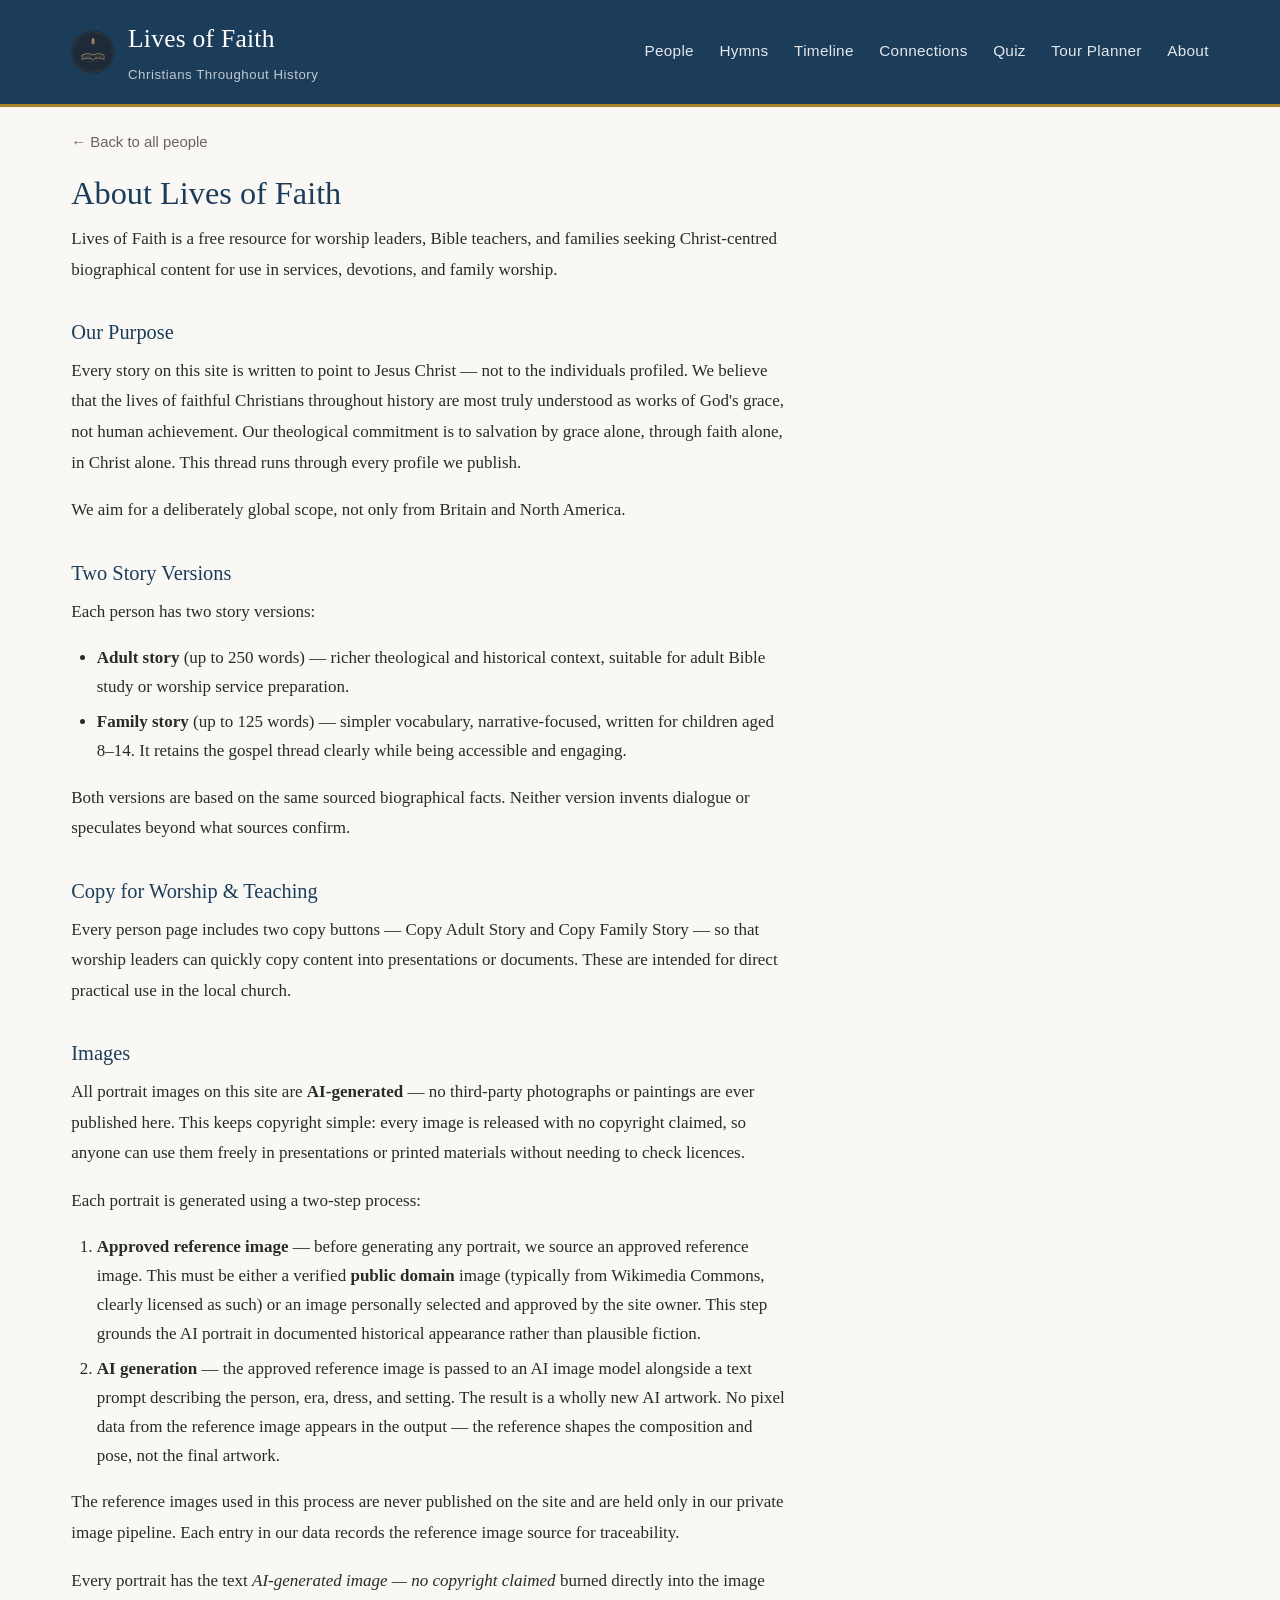
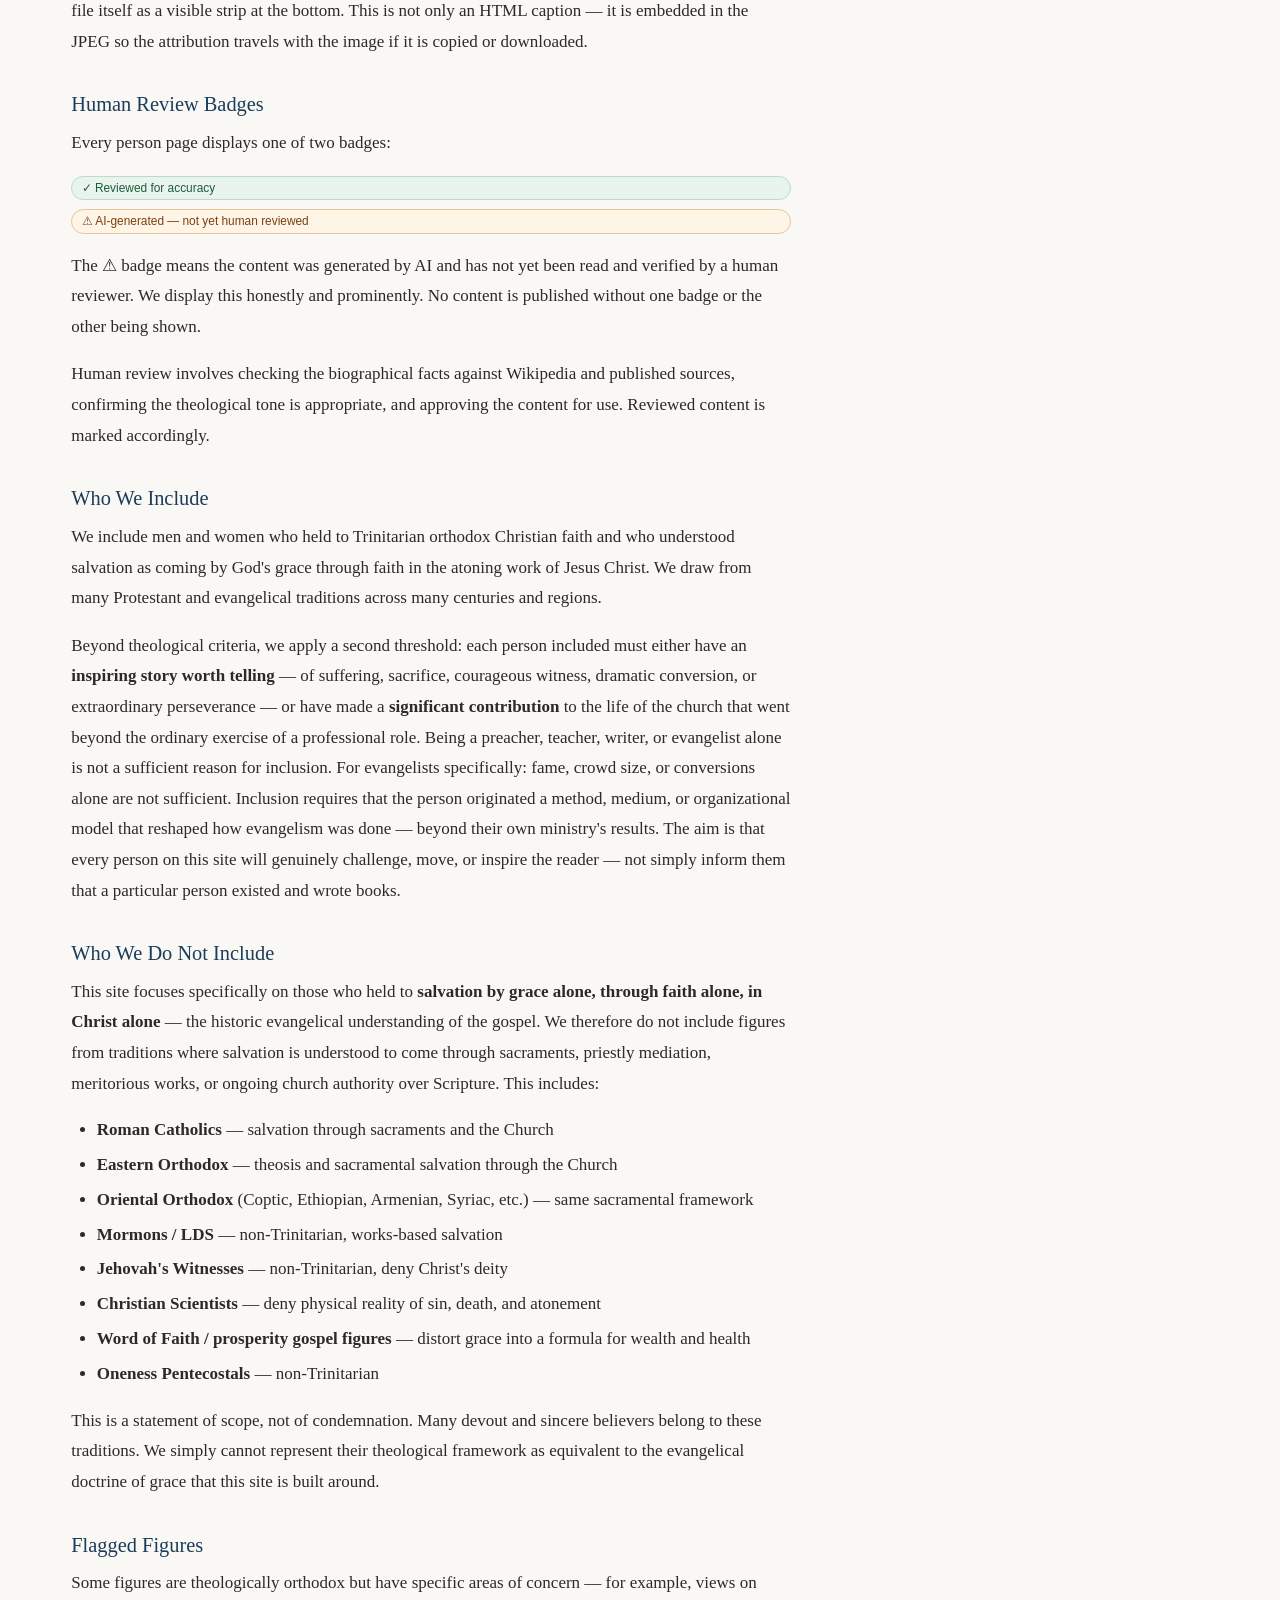
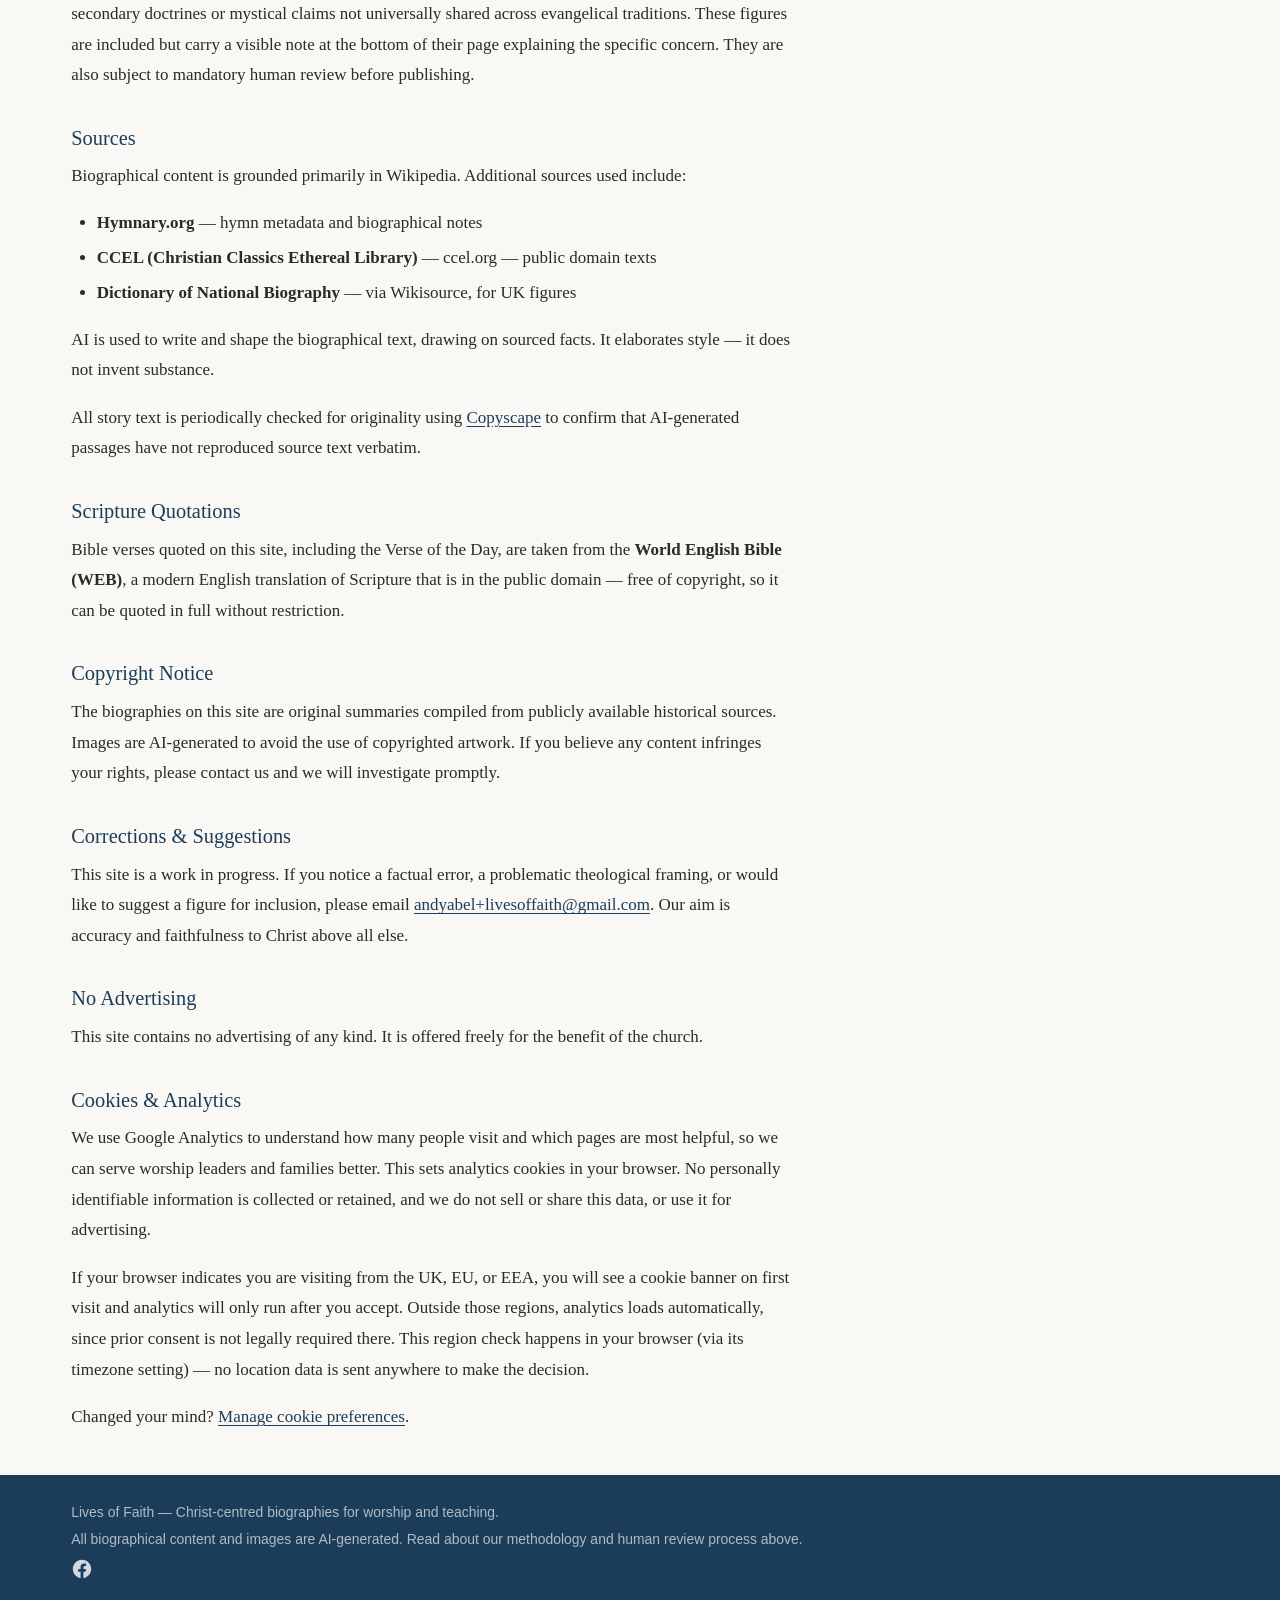
==== about.html @ 57df06f8 "Connections" ====
<!DOCTYPE html>
<html lang="en">
<head>
  <meta charset="UTF-8">
  <meta name="viewport" content="width=device-width, initial-scale=1.0">
  <meta name="description" content="About Lives of Faith — our purpose, methodology, image process, human review system, sources, and theological scope. A free resource for worship leaders, Bible teachers, and families.">
  <meta name="robots" content="index, follow">
  <meta name="author" content="Lives of Faith">
  <title>About — Lives of Faith</title>
  <link rel="canonical" href="https://livesoffaith.org/about.html">

  <!-- Open Graph -->
  <meta property="og:type" content="website">
  <meta property="og:url" content="https://livesoffaith.org/about.html">
  <meta property="og:title" content="About — Lives of Faith">
  <meta property="og:description" content="About Lives of Faith — our purpose, methodology, image process, human review system, sources, and theological scope.">
  <meta property="og:site_name" content="Lives of Faith">
  <meta property="og:image" content="https://livesoffaith.org/images/logos/livesoffaith_logo_1024.png">
  <meta property="og:image:width" content="1024">
  <meta property="og:image:height" content="1024">

  <!-- Twitter Card -->
  <meta name="twitter:card" content="summary_large_image">
  <meta name="twitter:title" content="About — Lives of Faith">
  <meta name="twitter:description" content="About Lives of Faith — methodology, sources, and theological scope. A free resource for worship leaders, Bible teachers, and families.">
  <meta name="twitter:image" content="https://livesoffaith.org/images/logos/livesoffaith_logo_1024.png">

  <link rel="icon" type="image/svg+xml" href="favicon.svg">
  <link rel="stylesheet" href="css/style.css">

  <script type="application/ld+json">
  {
    "@context": "https://schema.org",
    "@type": "AboutPage",
    "url": "https://livesoffaith.org/about.html",
    "name": "About Lives of Faith",
    "description": "Our purpose, methodology, image process, human review system, sources, and theological scope.",
    "isPartOf": {
      "@type": "WebSite",
      "name": "Lives of Faith",
      "url": "https://livesoffaith.org/"
    },
    "inLanguage": "en"
  }
  </script>

  <!-- Google Analytics — gated behind cookie consent, see js/consent.js -->
  <script src="js/consent.js"></script>
</head>
<body>

  <header class="site-header">
    <div class="container">
      <div class="site-header__inner">
        <a href="/" class="site-title" aria-label="Lives of Faith — Home">
          <img src="images/logos/livesoffaith_logo_128.png" alt="" class="site-logo" width="44" height="44">
          <span class="site-title__text">
            <span class="site-title__main">Lives of Faith</span>
            <span class="site-title__sub">Christians Throughout History</span>
          </span>
        </a>
        <nav class="site-nav" aria-label="Site navigation">
          <div class="site-nav-links">
            <a href="index.html">People</a>
            <a href="hymns.html">Hymns</a>
            <a href="timeline.html">Timeline</a>
            <a href="connections.html">Connections</a>
            <a href="quiz.html">Quiz</a>
            <a href="map.html" class="site-nav-cta">Tour Planner</a>
            <a href="about.html" aria-current="page">About</a>
          </div>
          <div class="site-nav-mobile">
            <a href="map.html" class="site-nav-cta">Tour Planner</a>
            <input type="checkbox" id="nav-menu-toggle" class="site-nav-toggle-input sr-only">
            <label for="nav-menu-toggle" class="site-nav-hamburger" aria-label="Open menu">
              <span></span><span></span><span></span>
            </label>
            <div class="site-nav-dropdown">
              <a href="index.html">People</a>
              <a href="hymns.html">Hymns</a>
              <a href="timeline.html">Timeline</a>
              <a href="connections.html">Connections</a>
              <a href="quiz.html">Quiz</a>
              <a href="map.html">Tour Planner</a>
              <a href="about.html" aria-current="page">About</a>
            </div>
          </div>
        </nav>
      </div>
    </div>
  </header>

  <main>
    <div class="container">
      <a href="index.html" class="back-link">&#8592; Back to all people</a>

      <article class="about-page">

        <h1>About Lives of Faith</h1>
        <p>Lives of Faith is a free resource for worship leaders, Bible teachers, and families seeking Christ-centred biographical content for use in services, devotions, and family worship.</p>

        <h2>Our Purpose</h2>
        <p>Every story on this site is written to point to Jesus Christ — not to the individuals profiled. We believe that the lives of faithful Christians throughout history are most truly understood as works of God's grace, not human achievement. Our theological commitment is to salvation by grace alone, through faith alone, in Christ alone. This thread runs through every profile we publish.</p>
        <p>We aim for a deliberately global scope, not only from Britain and North America.</p>

        <h2>Two Story Versions</h2>
        <p>Each person has two story versions:</p>
        <ul>
          <li><strong>Adult story</strong> (up to 250 words) — richer theological and historical context, suitable for adult Bible study or worship service preparation.</li>
          <li><strong>Family story</strong> (up to 125 words) — simpler vocabulary, narrative-focused, written for children aged 8–14. It retains the gospel thread clearly while being accessible and engaging.</li>
        </ul>
        <p>Both versions are based on the same sourced biographical facts. Neither version invents dialogue or speculates beyond what sources confirm.</p>

        <h2>Copy for Worship &amp; Teaching</h2>
        <p>Every person page includes two copy buttons — Copy Adult Story and Copy Family Story — so that worship leaders can quickly copy content into presentations or documents. These are intended for direct practical use in the local church.</p>

        <h2>Images</h2>
        <p>All portrait images on this site are <strong>AI-generated</strong> — no third-party photographs or paintings are ever published here. This keeps copyright simple: every image is released with no copyright claimed, so anyone can use them freely in presentations or printed materials without needing to check licences.</p>
        <p>Each portrait is generated using a two-step process:</p>
        <ol>
          <li><strong>Approved reference image</strong> — before generating any portrait, we source an approved reference image. This must be either a verified <strong>public domain</strong> image (typically from Wikimedia Commons, clearly licensed as such) or an image personally selected and approved by the site owner. This step grounds the AI portrait in documented historical appearance rather than plausible fiction.</li>
          <li><strong>AI generation</strong> — the approved reference image is passed to an AI image model alongside a text prompt describing the person, era, dress, and setting. The result is a wholly new AI artwork. No pixel data from the reference image appears in the output — the reference shapes the composition and pose, not the final artwork.</li>
        </ol>
        <p>The reference images used in this process are never published on the site and are held only in our private image pipeline. Each entry in our data records the reference image source for traceability.</p>
        <p>Every portrait has the text <em>AI-generated image — no copyright claimed</em> burned directly into the image file itself as a visible strip at the bottom. This is not only an HTML caption — it is embedded in the JPEG so the attribution travels with the image if it is copied or downloaded.</p>

        <h2>Human Review Badges</h2>
        <p>Every person page displays one of two badges:</p>
        <div class="badge-demo">
          <span class="badge badge-reviewed">&#10003; Reviewed for accuracy</span>
          <span class="badge badge-unreviewed">&#9888; AI-generated — not yet human reviewed</span>
        </div>
        <p>The &#9888; badge means the content was generated by AI and has not yet been read and verified by a human reviewer. We display this honestly and prominently. No content is published without one badge or the other being shown.</p>
        <p>Human review involves checking the biographical facts against Wikipedia and published sources, confirming the theological tone is appropriate, and approving the content for use. Reviewed content is marked accordingly.</p>

        <h2>Who We Include</h2>
        <p>We include men and women who held to Trinitarian orthodox Christian faith and who understood salvation as coming by God's grace through faith in the atoning work of Jesus Christ. We draw from many Protestant and evangelical traditions across many centuries and regions.</p>
        <p>Beyond theological criteria, we apply a second threshold: each person included must either have an <strong>inspiring story worth telling</strong> — of suffering, sacrifice, courageous witness, dramatic conversion, or extraordinary perseverance — or have made a <strong>significant contribution</strong> to the life of the church that went beyond the ordinary exercise of a professional role. Being a preacher, teacher, writer, or evangelist alone is not a sufficient reason for inclusion. For evangelists specifically: fame, crowd size, or conversions alone are not sufficient. Inclusion requires that the person originated a method, medium, or organizational model that reshaped how evangelism was done — beyond their own ministry's results. The aim is that every person on this site will genuinely challenge, move, or inspire the reader — not simply inform them that a particular person existed and wrote books.</p>

        <h2>Who We Do Not Include</h2>
        <p>This site focuses specifically on those who held to <strong>salvation by grace alone, through faith alone, in Christ alone</strong> — the historic evangelical understanding of the gospel. We therefore do not include figures from traditions where salvation is understood to come through sacraments, priestly mediation, meritorious works, or ongoing church authority over Scripture. This includes:</p>
        <ul>
          <li><strong>Roman Catholics</strong> — salvation through sacraments and the Church</li>
          <li><strong>Eastern Orthodox</strong> — theosis and sacramental salvation through the Church</li>
          <li><strong>Oriental Orthodox</strong> (Coptic, Ethiopian, Armenian, Syriac, etc.) — same sacramental framework</li>
          <li><strong>Mormons / LDS</strong> — non-Trinitarian, works-based salvation</li>
          <li><strong>Jehovah's Witnesses</strong> — non-Trinitarian, deny Christ's deity</li>
          <li><strong>Christian Scientists</strong> — deny physical reality of sin, death, and atonement</li>
          <li><strong>Word of Faith / prosperity gospel figures</strong> — distort grace into a formula for wealth and health</li>
          <li><strong>Oneness Pentecostals</strong> — non-Trinitarian</li>
        </ul>
        <p>This is a statement of scope, not of condemnation. Many devout and sincere believers belong to these traditions. We simply cannot represent their theological framework as equivalent to the evangelical doctrine of grace that this site is built around.</p>

        <h2>Flagged Figures</h2>
        <p>Some figures are theologically orthodox but have specific areas of concern — for example, views on secondary doctrines or mystical claims not universally shared across evangelical traditions. These figures are included but carry a visible note at the bottom of their page explaining the specific concern. They are also subject to mandatory human review before publishing.</p>

        <h2>Sources</h2>
        <p>Biographical content is grounded primarily in Wikipedia. Additional sources used include:</p>
        <ul>
          <li><strong>Hymnary.org</strong> — hymn metadata and biographical notes</li>
          <li><strong>CCEL (Christian Classics Ethereal Library)</strong> — ccel.org — public domain texts</li>
          <li><strong>Dictionary of National Biography</strong> — via Wikisource, for UK figures</li>
        </ul>
        <p>AI is used to write and shape the biographical text, drawing on sourced facts. It elaborates style — it does not invent substance.</p>
        <p>All story text is periodically checked for originality using <a href="https://www.copyscape.com" target="_blank" rel="noopener">Copyscape</a> to confirm that AI-generated passages have not reproduced source text verbatim.</p>

        <h2>Scripture Quotations</h2>
        <p>Bible verses quoted on this site, including the Verse of the Day, are taken from the <strong>World English Bible (WEB)</strong>, a modern English translation of Scripture that is in the public domain — free of copyright, so it can be quoted in full without restriction.</p>

        <h2>Copyright Notice</h2>
        <p>The biographies on this site are original summaries compiled from publicly available historical sources. Images are AI-generated to avoid the use of copyrighted artwork. If you believe any content infringes your rights, please contact us and we will investigate promptly.</p>

        <h2>Corrections &amp; Suggestions</h2>
        <p>This site is a work in progress. If you notice a factual error, a problematic theological framing, or would like to suggest a figure for inclusion, please email <a href="mailto:andyabel+livesoffaith@gmail.com">andyabel+livesoffaith@gmail.com</a>. Our aim is accuracy and faithfulness to Christ above all else.</p>

        <h2>No Advertising</h2>
        <p>This site contains no advertising of any kind. It is offered freely for the benefit of the church.</p>

        <h2 id="cookies">Cookies &amp; Analytics</h2>
        <p>We use Google Analytics to understand how many people visit and which pages are most helpful, so we can serve worship leaders and families better. This sets analytics cookies in your browser. No personally identifiable information is collected or retained, and we do not sell or share this data, or use it for advertising.</p>
        <p>If your browser indicates you are visiting from the UK, EU, or EEA, you will see a cookie banner on first visit and analytics will only run after you accept. Outside those regions, analytics loads automatically, since prior consent is not legally required there. This region check happens in your browser (via its timezone setting) — no location data is sent anywhere to make the decision.</p>
        <p>Changed your mind? <button type="button" id="cookie-preferences-link" class="link-button">Manage cookie preferences</button>.</p>

      </article>
    </div>
  </main>

  <footer class="site-footer">
    <div class="container">
      <p>Lives of Faith — Christ-centred biographies for worship and teaching.</p>
      <p>All biographical content and images are AI-generated. Read about our methodology and human review process above.</p>
      <p class="footer-social"><a href="https://www.facebook.com/profile.php?id=61591251525310" aria-label="Follow us on Facebook"><svg viewBox="0 0 24 24" xmlns="http://www.w3.org/2000/svg"><path d="M22 12.06C22 6.51 17.52 2 12 2S2 6.51 2 12.06c0 5 3.66 9.15 8.44 9.94v-7.03H7.9v-2.91h2.54V9.85c0-2.5 1.49-3.89 3.77-3.89 1.09 0 2.24.2 2.24.2v2.46h-1.26c-1.24 0-1.63.77-1.63 1.56v1.88h2.78l-.44 2.91h-2.34V22c4.78-.79 8.44-4.94 8.44-9.94z"/></svg></a></p>
    </div>
  </footer>

  <script>
    var cookiePrefsLink = document.getElementById('cookie-preferences-link');
    if (cookiePrefsLink) {
      cookiePrefsLink.addEventListener('click', function () {
        if (window.__lafOpenConsentPreferences) window.__lafOpenConsentPreferences();
      });
    }
  </script>
</body>
</html>
---- css/style.css ----
/* ============================================================
   Lives of Faith — Site Stylesheet
   Design: warm, dignified, readable. Worship-appropriate.
   ============================================================ */

/* --- Reset & Custom Properties ----------------------------- */
*, *::before, *::after {
  box-sizing: border-box;
  margin: 0;
  padding: 0;
}

:root {
  --bg:           #f9f8f5;
  --surface:      #ffffff;
  --border:       #e3ddd6;
  --border-light: #ede9e3;
  --text:         #2c2a27;
  --text-muted:   #6b6360;
  --accent:       #1c3d5a;
  --accent-hover: #25527a;
  --gold:         #a8832a;
  --gold-light:   #f5ecd2;
  --success:      #1f5c3a;
  --success-bg:   #e8f4ed;
  --warning:      #7c4012;
  --warning-bg:   #fef5e7;
  --tag-bg:       #edf2f8;
  --tag-text:     #1c3d5a;
  --shadow:       0 1px 4px rgba(0,0,0,0.08);
  --shadow-md:    0 3px 12px rgba(0,0,0,0.10);
  --radius:       6px;
  --radius-lg:    10px;
}

/* --- Base Typography --------------------------------------- */
html {
  font-size: 17px;
  scroll-behavior: smooth;
}

body {
  font-family: Georgia, 'Times New Roman', serif;
  background: var(--bg);
  color: var(--text);
  line-height: 1.75;
  min-height: 100vh;
  display: flex;
  flex-direction: column;
}

h1, h2, h3, h4 {
  font-family: Georgia, serif;
  font-weight: normal;
  line-height: 1.3;
  color: var(--accent);
}

a {
  color: var(--accent);
  text-decoration: underline;
  text-underline-offset: 3px;
}

a:hover {
  color: var(--accent-hover);
}

p {
  margin-bottom: 1em;
}

p:last-child {
  margin-bottom: 0;
}

/* --- Layout ------------------------------------------------ */
.container {
  max-width: 1180px;
  margin: 0 auto;
  padding: 0 1.25rem;
}

main {
  flex: 1;
  padding: 1rem 0 2.5rem;
}

/* --- Site Header ------------------------------------------- */
.site-header {
  background: var(--accent);
  border-bottom: 3px solid var(--gold);
  padding: 1rem 0;
}

.site-header__inner {
  display: flex;
  align-items: center;
  justify-content: space-between;
  gap: 1rem;
}

.site-title {
  text-decoration: none;
  display: flex;
  align-items: center;
  gap: 0.75rem;
  flex-shrink: 0;
}

.site-logo {
  display: block;
  width: 44px;
  height: 44px;
  flex-shrink: 0;
}

.site-title__text {
  display: flex;
  flex-direction: column;
  gap: 0.1rem;
}

.site-title__main {
  font-family: Georgia, serif;
  font-size: 1.5rem;
  color: #ffffff;
  letter-spacing: 0.01em;
}

.site-title__sub {
  font-size: 0.78rem;
  color: rgba(255,255,255,0.72);
  letter-spacing: 0.04em;
  font-family: -apple-system, BlinkMacSystemFont, 'Segoe UI', Roboto, sans-serif;
}

.site-nav {
  display: flex;
  align-items: center;
}

.site-nav a {
  color: rgba(255,255,255,0.88);
  text-decoration: none;
  font-family: -apple-system, BlinkMacSystemFont, 'Segoe UI', Roboto, sans-serif;
  font-size: 0.9rem;
  letter-spacing: 0.02em;
  padding: 0.25rem 0;
  border-bottom: 1px solid transparent;
  transition: border-color 0.15s;
}

.site-nav a:hover {
  color: #ffffff;
  border-bottom-color: rgba(255,255,255,0.5);
}

/* Desktop: full inline link row (includes the Tour Planner CTA pill
   in place). Hidden on narrow screens in favour of .site-nav-mobile. */
.site-nav-links {
  display: flex;
  align-items: center;
  gap: 1.5rem;
}

/* Mobile: pinned Tour Planner CTA + hamburger revealing every link
   (People / Hymns / Timeline / Tour Planner / About). Hidden on
   desktop — see .site-nav-links above. */
.site-nav-mobile {
  display: none;
  align-items: flex-start;
  position: relative;
}

.site-nav-hamburger {
  display: none;
  flex-direction: column;
  justify-content: center;
  gap: 5px;
  width: 32px;
  height: 32px;
  padding: 6px;
  cursor: pointer;
}

.site-nav-hamburger span {
  display: block;
  width: 100%;
  height: 2px;
  background: #ffffff;
  border-radius: 1px;
}

.site-nav-dropdown {
  display: none;
  flex-direction: column;
  position: absolute;
  top: 100%;
  right: 0;
  margin-top: 0.6rem;
  background: var(--accent-hover);
  border: 1px solid rgba(255,255,255,0.2);
  border-radius: var(--radius);
  padding: 0.75rem 1.1rem;
  gap: 0.65rem;
  box-shadow: var(--shadow-md);
  z-index: 30;
  min-width: 150px;
}

.site-nav-toggle-input:checked ~ .site-nav-dropdown {
  display: flex;
}

.site-nav-toggle-input:focus-visible ~ .site-nav-hamburger {
  outline: 2px solid #ffffff;
  outline-offset: 2px;
}

/* --- Today Panel (verse / on-this-day / quiz) --------------- */
/* A single bordered card holding all three "today" boxes as
   divided rows, so they read as one compact unit instead of
   three separately-margined cards stacking up the page. */
.today-panel {
  margin: 0.75rem 0;
  border: 1px solid var(--border);
  border-radius: var(--radius-lg);
  background: var(--surface);
  box-shadow: var(--shadow);
  overflow: hidden;
}

.today-panel > div:empty {
  display: none;
}

.today-panel > * + * {
  border-top: 1px solid var(--border);
}

/* --- Intro Section ----------------------------------------- */
.intro {
  margin: 0;
  padding: 0.45rem 0.9rem;
  color: var(--text-muted);
  font-size: 0.9rem;
  font-style: italic;
}

.intro p {
  margin: 0;
}

.verse-of-day {
  display: flex;
  align-items: baseline;
  gap: 0.5rem;
  padding: 0.45rem 0.9rem;
  cursor: pointer;
}

.verse-of-day--expanded {
  align-items: flex-start;
  flex-wrap: wrap;
}

.verse-of-day--expanded .verse-of-day__quote {
  white-space: normal;
  overflow: visible;
  text-overflow: unset;
  flex-basis: 100%;
  order: 3;
}

.verse-of-day__label {
  flex-shrink: 0;
  font-size: 0.7rem;
  text-transform: uppercase;
  letter-spacing: 0.04em;
  color: var(--gold);
  font-weight: bold;
}

.verse-of-day__quote {
  flex: 1 1 auto;
  min-width: 0;
  overflow: hidden;
  text-overflow: ellipsis;
  white-space: nowrap;
  font-size: 0.85rem;
  font-style: italic;
  color: var(--text);
}

.verse-of-day__ref {
  flex-shrink: 0;
  font-size: 0.8rem;
  font-weight: bold;
  color: var(--accent);
}

.on-this-day {
  display: flex;
  align-items: center;
  gap: 0.65rem;
  margin: -0.45rem -0.9rem;
  padding: 0.4rem 0.9rem;
  text-decoration: none;
  color: var(--text);
  font-style: normal;
  transition: background 0.15s;
}

.on-this-day:hover {
  background: var(--bg);
}

.on-this-day__portrait,
.on-this-day__portrait--placeholder {
  width: 34px;
  height: 34px;
  border-radius: 50%;
  object-fit: cover;
  flex-shrink: 0;
}

.on-this-day__portrait--placeholder {
  display: flex;
  align-items: center;
  justify-content: center;
  background: var(--gold-light);
  color: var(--accent);
  border: 1px solid var(--gold);
  font-family: Georgia, serif;
  font-size: 0.65rem;
  font-weight: bold;
}

.on-this-day__text {
  font-size: 0.85rem;
  line-height: 1.3;
}

.on-this-day__label {
  display: block;
  font-size: 0.7rem;
  text-transform: uppercase;
  letter-spacing: 0.04em;
  color: var(--gold);
  font-weight: bold;
}

.on-this-day__name {
  color: var(--accent);
  font-weight: bold;
}

.hymn-of-day {
  display: flex;
  align-items: baseline;
  gap: 0.5rem;
  margin: 0;
  padding: 0.45rem 0.9rem;
  text-decoration: none;
  color: var(--text);
  transition: background 0.15s;
}

.hymn-of-day:hover {
  background: var(--bg);
}

.hymn-of-day__label {
  flex-shrink: 0;
  font-size: 0.7rem;
  text-transform: uppercase;
  letter-spacing: 0.04em;
  color: var(--gold);
  font-weight: bold;
}

.hymn-of-day__title {
  flex: 1 1 auto;
  min-width: 0;
  overflow: hidden;
  text-overflow: ellipsis;
  white-space: nowrap;
  font-size: 0.85rem;
  font-style: italic;
  color: var(--text);
}

.hymn-of-day__writer {
  flex-shrink: 0;
  font-size: 0.8rem;
  font-weight: bold;
  color: var(--accent);
}

.quiz-box {
  display: flex;
  flex-wrap: wrap;
  align-items: baseline;
  column-gap: 0.5rem;
  row-gap: 0.25rem;
  padding: 0.45rem 0.9rem;
  font-style: normal;
}

.quiz-box__label {
  flex-shrink: 0;
  font-size: 0.7rem;
  text-transform: uppercase;
  letter-spacing: 0.04em;
  color: var(--gold);
  font-weight: bold;
}

.quiz-box__question {
  font-size: 0.85rem;
  color: var(--text);
  line-height: 1.3;
}

.quiz-box__reveal-btn {
  display: inline-flex;
  align-items: center;
  padding: 0.22rem 0.65rem;
  font-family: -apple-system, BlinkMacSystemFont, 'Segoe UI', Roboto, sans-serif;
  font-size: 0.75rem;
  font-weight: 500;
  border: 1px solid var(--border);
  border-radius: var(--radius);
  background: var(--gold-light);
  color: var(--gold);
  cursor: pointer;
  transition: background 0.15s, border-color 0.15s;
}

.quiz-box__reveal-btn:hover {
  background: var(--border);
  border-color: var(--gold);
}

.quiz-box__answer {
  font-size: 0.85rem;
  color: var(--accent);
  line-height: 1.3;
}

.quiz-box__answer-link {
  margin-left: 0.4rem;
  font-size: 0.8rem;
  color: var(--gold);
}

.quiz-box__print-link {
  margin-left: auto;
  padding-left: 0.5rem;
  font-size: 0.8rem;
  color: var(--gold);
  white-space: nowrap;
}

/* --- Quiz builder (quiz.html) --------------------------------- */
.quiz-print-controls {
  display: flex;
  flex-wrap: wrap;
  align-items: center;
  gap: 0.6rem;
  background: var(--surface);
  border: 1px solid var(--border);
  border-radius: var(--radius-lg);
  padding: 0.75rem 1rem;
  margin-bottom: 1rem;
}

.quiz-print-controls label {
  font-size: 0.85rem;
  color: var(--text-muted);
}

.quiz-print-status {
  flex-basis: 100%;
  font-size: 0.8rem;
  color: var(--gold);
  margin: 0;
}

.quiz-print-sheet {
  background: var(--surface);
  border: 1px solid var(--border);
  border-radius: var(--radius-lg);
  padding: 1.5rem 1.75rem;
  margin-bottom: 1.5rem;
  max-width: 720px;
}

.quiz-print-title {
  margin: 0 0 0.5rem;
  font-size: 1.4rem;
}

.quiz-print-fields {
  margin: 0 0 1.25rem;
  font-size: 0.9rem;
  color: var(--text-muted);
}

.quiz-print-blank {
  display: inline-block;
  width: 220px;
  border-bottom: 1px solid var(--border);
}

.quiz-print-blank--short {
  width: 120px;
}

.quiz-print-questions {
  list-style: decimal;
  padding-left: 1.4rem;
  margin: 0;
}

.quiz-print-add-row {
  margin-top: 0.75rem;
  padding-left: 1.4rem;
}

/* Not the `disabled` attribute — stays clickable so a click while at the
   10-question cap can still show a warning in .quiz-print-status. */
.quiz-print-add-row .btn.is-disabled-look {
  opacity: 0.5;
  cursor: not-allowed;
}

.quiz-print-question {
  position: relative;
  margin-bottom: 1.1rem;
  padding-right: 5.5rem;
  font-size: 0.95rem;
  line-height: 1.5;
}

.quiz-print-question[draggable="true"] {
  cursor: grab;
}

.quiz-print-question.is-dragging {
  opacity: 0.4;
}

.quiz-print-question__drag {
  position: absolute;
  right: 5.4rem;
  top: 0.1rem;
  color: var(--text-muted);
  font-size: 0.9rem;
}

.quiz-print-question__text {
  display: block;
}

.quiz-print-question__rule {
  display: block;
  margin-top: 0.6rem;
  width: 100%;
  height: 1.4rem;
  border-bottom: 1px solid var(--border);
}

.quiz-print-question__controls {
  position: absolute;
  right: 0;
  top: 0;
  display: flex;
  align-items: center;
  gap: 0.15rem;
}

.quiz-print-question__move,
.quiz-print-question__remove {
  display: inline-flex;
  align-items: center;
  justify-content: center;
  width: 1.5rem;
  height: 1.5rem;
  padding: 0;
  font-size: 0.7rem;
  line-height: 1;
  border: 1px solid var(--border);
  border-radius: var(--radius);
  background: var(--surface);
  color: var(--text-muted);
  cursor: pointer;
  transition: background 0.15s, border-color 0.15s, color 0.15s;
}

.quiz-print-question__remove {
  font-size: 1rem;
  color: var(--accent);
}

.quiz-print-question__move:disabled {
  opacity: 0.3;
  cursor: default;
}

.quiz-print-question__move:not(:disabled):hover,
.quiz-print-question__remove:hover {
  background: var(--gold-light);
  border-color: var(--gold);
  color: var(--gold);
}

.quiz-print-answers {
  background: var(--surface);
  border: 1px solid var(--border);
  border-radius: var(--radius-lg);
  padding: 1.25rem 1.75rem;
  max-width: 720px;
}

.quiz-print-answers-title {
  margin: 0 0 0.6rem;
  font-size: 1.1rem;
  color: var(--gold);
}

.quiz-print-answer-list {
  margin: 0;
  padding-left: 1.4rem;
  font-size: 0.9rem;
  line-height: 1.6;
}

/* --- Tour Planner (map page) --------------------------------- */
.tour-planner {
  background: var(--surface);
  border: 1px solid var(--border);
  border-radius: var(--radius-lg);
  padding: 0.9rem 1rem;
  margin-bottom: 0.75rem;
  box-shadow: var(--shadow);
}

.tour-planner__title {
  font-size: 1.05rem;
  margin: 0 0 0.3rem;
}

.tour-planner__intro {
  font-family: -apple-system, BlinkMacSystemFont, 'Segoe UI', Roboto, sans-serif;
  font-size: 0.82rem;
  color: var(--text-muted);
  margin: 0 0 0.75rem;
  max-width: 640px;
}

.tour-planner__row {
  display: flex;
  flex-wrap: wrap;
  gap: 0.5rem;
  align-items: center;
  margin-bottom: 0.6rem;
}

.tour-planner__row label {
  font-family: -apple-system, BlinkMacSystemFont, 'Segoe UI', Roboto, sans-serif;
  font-size: 0.78rem;
  color: var(--text-muted);
}

.tour-checkbox-label {
  display: flex;
  align-items: center;
  gap: 0.4rem;
  cursor: pointer;
}

.tour-location-input {
  width: 220px;
}

.tour-time-input {
  width: 100px;
}

.tour-planner__status {
  font-family: -apple-system, BlinkMacSystemFont, 'Segoe UI', Roboto, sans-serif;
  font-size: 0.82rem;
  color: var(--text-muted);
  margin: 0 0 0.5rem;
  min-height: 1.1em;
}

.tour-planner__status--error {
  color: #a3372f;
}

.tour-planner__feedback {
  font-family: -apple-system, BlinkMacSystemFont, 'Segoe UI', Roboto, sans-serif;
  font-size: 0.8rem;
  color: var(--text-muted);
  margin: 1rem 0 0;
  padding-top: 0.75rem;
  border-top: 1px solid var(--border-light);
}

.tour-planner__feedback a {
  color: inherit;
  text-decoration: underline;
}

.tour-results {
  border-top: 1px solid var(--border-light);
  padding-top: 0.75rem;
}

.tour-summary {
  font-family: -apple-system, BlinkMacSystemFont, 'Segoe UI', Roboto, sans-serif;
  font-size: 0.85rem;
  color: var(--text);
  margin-bottom: 0.5rem;
}

.tour-stop-list {
  list-style: none;
  margin: 0 0 0.75rem;
  padding: 0;
}

.tour-stop-item {
  display: grid;
  grid-template-columns: 18px 22px 48px 1fr 26px;
  gap: 0.6rem;
  align-items: flex-start;
  padding: 0.55rem 0;
  border-bottom: 1px solid var(--border-light);
  font-family: -apple-system, BlinkMacSystemFont, 'Segoe UI', Roboto, sans-serif;
  font-size: 0.85rem;
  background: var(--surface);
  transition: background 0.1s;
}

.tour-stop-item:last-child {
  border-bottom: none;
}

.tour-stop-item--dragging {
  box-shadow: 0 6px 16px rgba(0, 0, 0, 0.18);
  border-radius: var(--radius);
  user-select: none;
}

.tour-stop-item--dragging .tour-stop-handle {
  cursor: grabbing;
}

.tour-stop-handle {
  width: 18px;
  height: 100%;
  min-height: 1.4rem;
  border: none;
  background: none;
  padding: 0;
  color: var(--text-muted);
  cursor: grab;
  touch-action: none;
  user-select: none;
  font-size: 0.9rem;
  line-height: 1;
  letter-spacing: -2px;
  align-self: stretch;
  display: flex;
  align-items: center;
  justify-content: center;
}

.tour-stop-handle:hover {
  color: var(--text);
}

.tour-stop-remove {
  width: 24px;
  height: 24px;
  border: 1px solid var(--border);
  background: var(--surface);
  color: var(--text-muted);
  border-radius: 50%;
  cursor: pointer;
  font-size: 0.75rem;
  line-height: 1;
  margin-top: 0.1rem;
}

.tour-stop-remove:hover {
  background: #f4dcd9;
  color: #a3372f;
  border-color: #e3b5af;
}

.tour-add-stop {
  display: flex;
  flex-wrap: wrap;
  gap: 0.5rem;
  align-items: center;
  margin: 0.75rem 0;
  padding-top: 0.75rem;
  border-top: 1px dashed var(--border-light);
}

.tour-saved {
  background: var(--gold-light);
  border: 1px solid #d4b565;
  border-radius: var(--radius);
  padding: 0.6rem 0.8rem;
  margin-bottom: 0.75rem;
}

.tour-saved__title {
  font-size: 0.85rem;
  margin: 0 0 0.4rem;
  color: var(--gold);
}

.tour-saved-list {
  list-style: none;
  margin: 0;
  padding: 0;
  display: flex;
  flex-direction: column;
  gap: 0.35rem;
}

.tour-saved-item {
  display: flex;
  flex-wrap: wrap;
  align-items: center;
  gap: 0.5rem;
  font-family: -apple-system, BlinkMacSystemFont, 'Segoe UI', Roboto, sans-serif;
  font-size: 0.82rem;
}

.tour-saved-label {
  font-weight: 600;
  color: var(--text);
}

.tour-saved-date {
  color: var(--text-muted);
  font-size: 0.76rem;
}

.tour-results__actions[aria-disabled="true"],
.btn[aria-disabled="true"] {
  opacity: 0.5;
  pointer-events: none;
}

.tour-export-menu {
  position: relative;
}

.tour-export-menu > summary {
  list-style: none;
}

.tour-export-menu > summary::-webkit-details-marker {
  display: none;
}

.tour-export-menu__panel {
  position: absolute;
  right: 0;
  top: calc(100% + 4px);
  background: var(--surface);
  border: 1px solid var(--border);
  border-radius: var(--radius);
  box-shadow: var(--shadow);
  display: flex;
  flex-direction: column;
  min-width: 170px;
  overflow: hidden;
  z-index: 20;
}

.tour-export-menu__item {
  background: none;
  border: none;
  text-align: left;
  padding: 0.55rem 0.8rem;
  font-family: -apple-system, BlinkMacSystemFont, 'Segoe UI', Roboto, sans-serif;
  font-size: 0.85rem;
  color: var(--text);
  cursor: pointer;
}

.tour-export-menu__item:hover {
  background: var(--border-light);
}

.tour-stop-number {
  display: flex;
  align-items: center;
  justify-content: center;
  width: 22px;
  height: 22px;
  border-radius: 50%;
  background: var(--accent);
  color: #fff;
  font-size: 0.72rem;
  font-weight: 600;
  margin-top: 0.15rem;
}

.tour-stop-timing {
  font-size: 0.74rem;
  color: var(--gold);
  margin-top: 0.15rem;
}

.tour-results__actions {
  display: flex;
  flex-wrap: wrap;
  justify-content: flex-end;
  gap: 0.5rem;
}

.tour-stop-icon span,
.tour-center-icon span {
  display: flex;
  align-items: center;
  justify-content: center;
  width: 26px;
  height: 26px;
  border-radius: 50%;
  background: var(--accent);
  color: #fff;
  font-size: 0.75rem;
  font-weight: 700;
  border: 2px solid #fff;
  box-shadow: var(--shadow);
}

.tour-center-icon span {
  background: var(--gold);
}

/* --- Search & Filter --------------------------------------- */
.search-filter-toggle {
  position: relative;
  flex-shrink: 0;
}

.search-filter-summary {
  display: inline-flex;
  align-items: center;
  gap: 0.3rem;
  padding: 0.32rem 0.7rem;
  font-size: 0.78rem;
  font-weight: 500;
  color: var(--text);
  background: var(--surface);
  border: 1px solid var(--border);
  border-radius: var(--radius);
  box-shadow: var(--shadow);
  cursor: pointer;
  list-style: none;
  user-select: none;
  white-space: nowrap;
}

.search-filter-summary::-webkit-details-marker {
  display: none;
}

.search-filter-summary::after {
  content: "▸";
  margin-left: 0.15rem;
  font-size: 0.75rem;
  color: var(--text-muted);
  transition: transform 0.15s;
}

.search-filter-toggle[open] .search-filter-summary::after {
  transform: rotate(90deg);
}

.search-filter-summary__icon {
  font-size: 0.8rem;
}

.search-filter {
  position: absolute;
  top: calc(100% + 0.4rem);
  right: 0;
  z-index: 20;
  width: min(90vw, 640px);
  background: var(--surface);
  border: 1px solid var(--border);
  border-radius: var(--radius-lg);
  padding: 0.75rem 1rem;
  box-shadow: 0 8px 24px rgba(0, 0, 0, 0.15);
}

.search-row {
  margin-bottom: 0.5rem;
}

.search-input {
  width: 100%;
  padding: 0.45rem 0.85rem;
  font-family: -apple-system, BlinkMacSystemFont, 'Segoe UI', Roboto, sans-serif;
  font-size: 0.9rem;
  border: 1px solid var(--border);
  border-radius: var(--radius);
  background: var(--bg);
  color: var(--text);
  outline: none;
  transition: border-color 0.15s;
}

.search-input:focus {
  border-color: var(--accent);
  background: var(--surface);
}

.filter-row {
  display: flex;
  flex-wrap: wrap;
  gap: 0.6rem;
  align-items: center;
}

.filter-select,
.filter-input {
  padding: 0.35rem 0.65rem;
  font-family: -apple-system, BlinkMacSystemFont, 'Segoe UI', Roboto, sans-serif;
  font-size: 0.82rem;
  border: 1px solid var(--border);
  border-radius: var(--radius);
  background: var(--bg);
  color: var(--text);
  outline: none;
  transition: border-color 0.15s;
}

.filter-select:focus,
.filter-input:focus {
  border-color: var(--accent);
  background: var(--surface);
}

.filter-select {
  cursor: pointer;
  appearance: auto;
}

.filter-input {
  width: 180px;
}

/* --- Buttons ----------------------------------------------- */
.btn {
  display: inline-flex;
  align-items: center;
  gap: 0.4rem;
  padding: 0.55rem 1rem;
  font-family: -apple-system, BlinkMacSystemFont, 'Segoe UI', Roboto, sans-serif;
  font-size: 0.875rem;
  font-weight: 500;
  border: none;
  border-radius: var(--radius);
  cursor: pointer;
  text-decoration: none;
  transition: background 0.15s, opacity 0.15s;
  white-space: nowrap;
}

.btn-primary {
  background: var(--accent);
  color: #fff;
}

.btn-primary:hover {
  background: var(--accent-hover);
  color: #fff;
}

.btn-secondary {
  background: var(--border-light);
  color: var(--text-muted);
  border: 1px solid var(--border);
}

.btn-secondary:hover {
  background: var(--border);
  color: var(--text);
}

.btn-copy {
  background: var(--gold-light);
  color: var(--gold);
  border: 1px solid #d4b565;
  font-size: 0.85rem;
}

.btn-copy:hover {
  background: #ede0b8;
  color: #7c5c10;
}

.link-button {
  background: none;
  border: none;
  padding: 0;
  font: inherit;
  color: var(--accent);
  text-decoration: underline;
  text-underline-offset: 3px;
  cursor: pointer;
}

.link-button:hover {
  color: var(--accent-hover);
}

/* --- Cookie Consent Banner ----------------------------------- */
.consent-banner {
  position: fixed;
  left: 0;
  right: 0;
  bottom: 0;
  z-index: 500;
  display: flex;
  flex-wrap: wrap;
  align-items: center;
  gap: 1rem;
  justify-content: space-between;
  padding: 1rem 1.25rem;
  background: var(--surface);
  border-top: 1px solid var(--border);
  box-shadow: var(--shadow-md);
  font-family: -apple-system, BlinkMacSystemFont, 'Segoe UI', Roboto, sans-serif;
}

.consent-banner p {
  margin: 0;
  flex: 1 1 320px;
  font-size: 0.9rem;
  color: var(--text-muted);
}

.consent-banner-actions {
  display: flex;
  gap: 0.6rem;
  flex: 0 0 auto;
}

.btn-copy.copied {
  background: var(--success-bg);
  color: var(--success);
  border-color: #a3cdb5;
}

.story-panel-actions {
  display: flex;
  align-items: center;
  gap: 0.5rem;
  flex-wrap: wrap;
}

.btn-copy.reading {
  background: var(--gold);
  color: #fff;
  border-color: var(--gold);
}

/* --- Toolbar Row (results summary + search/filter toggle) --- */
.toolbar-row {
  display: flex;
  align-items: center;
  justify-content: space-between;
  flex-wrap: wrap;
  gap: 0.5rem 1rem;
  margin-bottom: 0.75rem;
}

/* --- Results Summary --------------------------------------- */
.results-summary {
  font-family: -apple-system, BlinkMacSystemFont, 'Segoe UI', Roboto, sans-serif;
  font-size: 0.82rem;
  color: var(--text-muted);
}

/* --- Person Card Grid -------------------------------------- */
.person-grid {
  display: grid;
  grid-template-columns: repeat(4, 1fr);
  gap: 1rem;
}

@media (max-width: 1100px) {
  .person-grid { grid-template-columns: repeat(3, 1fr); }
}

@media (max-width: 760px) {
  .person-grid { grid-template-columns: repeat(2, 1fr); }
}

@media (max-width: 460px) {
  .person-grid { grid-template-columns: 1fr; }
}

/* --- Person Card ------------------------------------------- */
.person-card {
  background: var(--surface);
  border: 1px solid var(--border);
  border-radius: var(--radius-lg);
  overflow: hidden;
  box-shadow: var(--shadow);
  display: flex;
  flex-direction: column;
  cursor: pointer;
  transition: box-shadow 0.18s, transform 0.18s;
}

.person-card:hover {
  box-shadow: var(--shadow-md);
  transform: translateY(-2px);
}

.card-image {
  position: relative;
  width: 100%;
  aspect-ratio: 4 / 3;
  overflow: hidden;
  background: #e8e2d8;
  display: flex;
  align-items: center;
  justify-content: center;
}

.card-image img {
  width: 100%;
  height: 100%;
  object-fit: cover;
  object-position: top center;
  display: block;
}

.portrait-placeholder {
  position: relative;
  width: 100%;
  height: 100%;
  background: var(--gold-light);
  border: 2px solid var(--gold);
  display: flex;
  align-items: center;
  justify-content: center;
  color: var(--accent);
  font-family: Georgia, serif;
  font-size: 2rem;
  letter-spacing: 0.04em;
  user-select: none;
}

.portrait-placeholder::after {
  content: "";
  position: absolute;
  inset: 6px;
  border: 1px solid var(--gold);
  pointer-events: none;
}

.card-body {
  padding: 0.7rem 0.85rem 0.85rem;
  display: flex;
  flex-direction: column;
  gap: 0.2rem;
  flex: 1;
}

.card-name {
  font-size: 1rem;
  margin-bottom: 0.05rem;
}

.card-name a {
  text-decoration: none;
  color: var(--accent);
}

.card-name a:hover {
  text-decoration: underline;
}

.card-dates {
  font-family: -apple-system, BlinkMacSystemFont, 'Segoe UI', Roboto, sans-serif;
  font-size: 0.78rem;
  color: var(--text-muted);
  margin: 0;
}

.card-meta {
  font-family: -apple-system, BlinkMacSystemFont, 'Segoe UI', Roboto, sans-serif;
  font-size: 0.75rem;
  color: var(--text-muted);
  margin: 0;
}

.card-topics {
  display: flex;
  flex-wrap: wrap;
  gap: 0.25rem;
  margin-top: 0.25rem;
}

.topic-tag {
  display: inline-block;
  padding: 0.12rem 0.45rem;
  background: var(--tag-bg);
  color: var(--tag-text);
  border-radius: 999px;
  font-family: -apple-system, BlinkMacSystemFont, 'Segoe UI', Roboto, sans-serif;
  font-size: 0.68rem;
  letter-spacing: 0.02em;
}

.card-badge {
  margin-top: 0.35rem;
  display: flex;
  flex-wrap: wrap;
  align-items: center;
  gap: 0.45rem;
}

.card-memorial-count,
.card-view-count {
  font-family: -apple-system, BlinkMacSystemFont, 'Segoe UI', Roboto, sans-serif;
  font-size: 0.72rem;
  color: var(--text-muted);
  white-space: nowrap;
}

/* --- Review Badges ----------------------------------------- */
.badge {
  display: inline-flex;
  align-items: center;
  gap: 0.25rem;
  padding: 0.18rem 0.55rem;
  border-radius: 999px;
  font-family: -apple-system, BlinkMacSystemFont, 'Segoe UI', Roboto, sans-serif;
  font-size: 0.7rem;
  font-weight: 500;
  line-height: 1.4;
}

.badge-reviewed {
  background: var(--success-bg);
  color: var(--success);
  border: 1px solid #b8deca;
}

.badge-unreviewed {
  background: var(--warning-bg);
  color: var(--warning);
  border: 1px solid #e8c498;
}

/* --- No Results -------------------------------------------- */
.no-results {
  grid-column: 1 / -1;
  text-align: center;
  padding: 3rem 1rem;
  color: var(--text-muted);
  font-style: italic;
}

/* --- Person / Hymn Prev/Next Nav ----------------------------- */
.person-nav,
.hymn-nav {
  display: flex;
  justify-content: space-between;
  align-items: center;
  gap: 1rem;
  margin-bottom: 0.75rem;
  font-family: -apple-system, BlinkMacSystemFont, 'Segoe UI', Roboto, sans-serif;
  font-size: 0.875rem;
  max-width: 820px;
}

.person-nav--bottom,
.hymn-nav--bottom {
  margin-top: 0.5rem;
  margin-bottom: 0;
  padding-top: 0.5rem;
  border-top: 1px solid var(--border-light);
}

.person-nav__link,
.hymn-nav__link {
  color: var(--text-muted);
  text-decoration: none;
  border-bottom: 1px solid transparent;
  transition: color 0.15s, border-color 0.15s;
  white-space: nowrap;
  overflow: hidden;
  text-overflow: ellipsis;
  max-width: 48%;
}

.person-nav__link:hover,
.hymn-nav__link:hover {
  color: var(--accent);
  border-bottom-color: var(--accent);
}

.person-nav__next,
.hymn-nav__next {
  text-align: right;
  margin-left: auto;
}

.person-nav__spacer,
.hymn-nav__spacer {
  display: block;
}

/* --- Back Link --------------------------------------------- */
.back-link {
  display: inline-block;
  font-family: -apple-system, BlinkMacSystemFont, 'Segoe UI', Roboto, sans-serif;
  font-size: 0.875rem;
  color: var(--text-muted);
  text-decoration: none;
  margin-bottom: 0.75rem;
  padding: 0.3rem 0;
  border-bottom: 1px solid transparent;
  transition: color 0.15s, border-color 0.15s;
}

.back-link:hover {
  color: var(--accent);
  border-bottom-color: var(--accent);
}

.person-page-actions {
  display: flex;
  align-items: center;
  justify-content: space-between;
  gap: 1rem;
}

.btn-print {
  flex-shrink: 0;
}

/* --- Person Page ------------------------------------------- */
.person-page {
  max-width: 820px;
}

.person-header {
  display: grid;
  grid-template-columns: 160px 1fr;
  gap: 1.25rem;
  margin-bottom: 0.75rem;
  align-items: start;
}

/* Hymn pages have no portrait column, so the header is a single column */
#hymn-content .person-header {
  grid-template-columns: 1fr;
}

@media (max-width: 640px) {
  .person-header {
    grid-template-columns: 1fr;
    gap: 1.5rem;
  }
  .person-portrait-wrap {
    max-width: 200px;
  }
  .person-page-actions {
    flex-wrap: wrap;
  }
}

/* Wraps the img + AI label; keeps the caption outside for layout */
.portrait-image-frame {
  position: relative;
  overflow: hidden;
  border-radius: var(--radius-lg);
  border: 1px solid var(--border);
  box-shadow: var(--shadow-md);
}


.person-portrait {
  width: 100%;
  aspect-ratio: 3 / 4;
  object-fit: cover;
  object-position: top center;
  border-radius: var(--radius-lg);
  display: block;
}

.person-portrait-placeholder {
  position: relative;
  width: 100%;
  aspect-ratio: 3 / 4;
  background: var(--gold-light);
  border-radius: var(--radius-lg);
  border: 2px solid var(--gold);
  box-shadow: var(--shadow-md);
  display: flex;
  align-items: center;
  justify-content: center;
  color: var(--accent);
  font-family: Georgia, serif;
  font-size: 2rem;
  letter-spacing: 0.04em;
  user-select: none;
}

.person-portrait-placeholder::after {
  content: "";
  position: absolute;
  inset: 8px;
  border: 1px solid var(--gold);
  border-radius: calc(var(--radius-lg) - 4px);
  pointer-events: none;
}

.person-portrait-caption {
  font-family: -apple-system, BlinkMacSystemFont, 'Segoe UI', Roboto, sans-serif;
  font-size: 0.72rem;
  color: var(--text-muted);
  font-style: italic;
  text-align: center;
  margin-top: 0.5rem;
}

.person-info {
  display: flex;
  flex-direction: column;
  gap: 0.3rem;
}

.person-name {
  font-size: 1.6rem;
  color: var(--accent);
  margin-bottom: 0.1rem;
}

.person-dates {
  font-family: -apple-system, BlinkMacSystemFont, 'Segoe UI', Roboto, sans-serif;
  font-size: 1rem;
  color: var(--text-muted);
}

.person-meta-grid {
  display: grid;
  grid-template-columns: auto 1fr;
  gap: 0.15rem 0.75rem;
  font-family: -apple-system, BlinkMacSystemFont, 'Segoe UI', Roboto, sans-serif;
  font-size: 0.875rem;
  margin: 0.2rem 0;
}

.person-meta-label {
  color: var(--text-muted);
  white-space: nowrap;
}

.person-meta-value {
  color: var(--text);
}

.person-topics {
  display: flex;
  flex-wrap: wrap;
  gap: 0.35rem;
  margin-top: 0.1rem;
}

.person-hymns {
  font-family: -apple-system, BlinkMacSystemFont, 'Segoe UI', Roboto, sans-serif;
  font-size: 0.85rem;
  color: var(--text-muted);
  font-style: italic;
}

.person-badge {
  margin-top: 0.5rem;
}

/* --- Story Tabs ------------------------------------------- */
.story-tabs-wrapper {
  background: var(--surface);
  border: 1px solid var(--border);
  border-radius: var(--radius-lg);
  overflow: hidden;
  margin-bottom: 1.5rem;
  box-shadow: var(--shadow);
}

.story-tabs-nav {
  display: flex;
  background: var(--bg);
  border-bottom: 2px solid var(--border);
}

.story-tab {
  flex: 1;
  padding: 0.8rem 1.25rem;
  font-family: -apple-system, BlinkMacSystemFont, 'Segoe UI', Roboto, sans-serif;
  font-size: 0.9rem;
  font-weight: 500;
  color: var(--text-muted);
  background: transparent;
  border: none;
  border-bottom: 3px solid transparent;
  margin-bottom: -2px;
  cursor: pointer;
  transition: color 0.15s, border-color 0.15s, background 0.15s;
  text-align: center;
}

.story-tab:hover {
  color: var(--accent);
  background: rgba(28, 61, 90, 0.04);
}

.story-tab.active {
  color: var(--accent);
  border-bottom-color: var(--accent);
  background: var(--surface);
}

.story-panel {
  padding: 1rem 1.25rem;
}

.story-panel.hidden {
  display: none;
}

.story-panel-footer {
  display: flex;
  align-items: center;
  justify-content: space-between;
  flex-wrap: wrap;
  gap: 0.5rem;
  margin-top: 1rem;
  padding-top: 0.75rem;
  border-top: 1px solid var(--border-light);
}

.story-text {
  font-size: 1.02rem;
  line-height: 1.85;
  color: var(--text);
}

.story-text p {
  margin-bottom: 1.1em;
}

.story-sources {
  margin-top: 0.85rem;
  padding-top: 0.75rem;
  border-top: 1px solid var(--border-light);
  font-family: -apple-system, BlinkMacSystemFont, 'Segoe UI', Roboto, sans-serif;
  font-size: 0.82rem;
  color: var(--text-muted);
}

/* --- Portrait Copy Button ---------------------------------- */
.portrait-copy-wrap {
  margin-top: 0.75rem;
}

/* --- Person Timeline ------------------------------------------ */
.person-timeline {
  background: var(--surface);
  border: 1px solid var(--border);
  border-radius: var(--radius-lg);
  padding: 1rem 1.5rem;
  margin-bottom: 1.5rem;
  box-shadow: var(--shadow);
}

.person-timeline-title {
  font-size: 1.1rem;
  margin-bottom: 0.6rem;
}

.timeline-list {
  list-style: none;
  display: flex;
  flex-direction: column;
  gap: 0.4rem;
}

.timeline-item {
  display: flex;
  flex-wrap: wrap;
  align-items: baseline;
  column-gap: 0.6rem;
  font-family: -apple-system, BlinkMacSystemFont, 'Segoe UI', Roboto, sans-serif;
  font-size: 0.85rem;
  line-height: 1.4;
}

.timeline-date {
  flex: 0 0 auto;
  min-width: 5.5rem;
  font-weight: 600;
  color: var(--text);
}

.timeline-text {
  color: var(--text-muted);
}

.timeline-text strong {
  color: var(--text);
  font-weight: 600;
}

/* --- Person Memorials --------------------------------------- */
.person-memorials {
  background: var(--surface);
  border: 1px solid var(--border);
  border-radius: var(--radius-lg);
  padding: 1.25rem 1.5rem;
  margin-bottom: 1.5rem;
  box-shadow: var(--shadow);
}

.person-memorials-title {
  font-size: 1.1rem;
  margin-bottom: 0.75rem;
}

.memorial-list {
  list-style: none;
  display: flex;
  flex-direction: column;
  gap: 0.75rem;
}

.memorial-item {
  display: grid;
  grid-template-columns: auto 1fr auto;
  grid-template-areas:
    "type name name"
    "address address link";
  column-gap: 0.5rem;
  row-gap: 0.1rem;
  padding-bottom: 0.75rem;
  border-bottom: 1px solid var(--border-light);
  font-family: -apple-system, BlinkMacSystemFont, 'Segoe UI', Roboto, sans-serif;
  font-size: 0.85rem;
}

.memorial-item:last-child {
  border-bottom: none;
  padding-bottom: 0;
}

.memorial-item-type {
  grid-area: type;
  display: inline-block;
  align-self: start;
  padding: 0.1rem 0.5rem;
  background: var(--tag-bg);
  color: var(--tag-text);
  border-radius: 999px;
  font-size: 0.68rem;
  font-weight: 600;
  letter-spacing: 0.02em;
  white-space: nowrap;
  margin-top: 0.1rem;
}

.memorial-item-name {
  grid-area: name;
  color: var(--text);
  font-weight: 600;
  align-self: start;
}

.memorial-item-address {
  grid-area: address;
  color: var(--text-muted);
}

.memorial-item-link {
  grid-area: link;
  text-decoration: none;
  white-space: nowrap;
  font-size: 0.82rem;
  align-self: start;
}

.memorial-map-link {
  display: inline-block;
  margin-top: 1rem;
  font-family: -apple-system, BlinkMacSystemFont, 'Segoe UI', Roboto, sans-serif;
  font-size: 0.85rem;
  font-weight: 500;
}

@media (max-width: 480px) {
  .memorial-item {
    grid-template-columns: 1fr;
    grid-template-areas:
      "type"
      "name"
      "address"
      "link";
  }
}

/* --- Connections widget (person page) ------------------------ */
.person-related {
  background: var(--surface);
  border: 1px solid var(--border);
  border-radius: var(--radius-lg);
  padding: 1.25rem 1.5rem;
  margin-bottom: 1.5rem;
  box-shadow: var(--shadow);
}

.person-related-title {
  font-size: 1.1rem;
  margin-bottom: 0.75rem;
}


.connections-note {
  font-family: -apple-system, BlinkMacSystemFont, 'Segoe UI', Roboto, sans-serif;
  font-size: 0.78rem;
  color: var(--text-muted);
  margin: -0.4rem 0 0.75rem;
}

.connections-list {
  list-style: none;
  display: flex;
  flex-direction: column;
  gap: 0.6rem;
}

.connection-row {
  display: flex;
  align-items: center;
  gap: 0.5rem;
  padding: 0.6rem 0.75rem;
  background: var(--bg);
  border: 1px solid var(--border);
  border-radius: var(--radius);
  font-family: -apple-system, BlinkMacSystemFont, 'Segoe UI', Roboto, sans-serif;
  font-size: 0.85rem;
}

.connection-person {
  flex: 0 0 auto;
  font-family: Georgia, serif;
  font-weight: 600;
  color: var(--accent);
  text-decoration: none;
  white-space: nowrap;
}

.connection-person:hover {
  text-decoration: underline;
}

.connection-person-current {
  color: var(--text);
  border-bottom: 2px solid var(--gold);
}

.connection-link {
  display: flex;
  align-items: center;
  gap: 0.4rem;
  flex: 1 1 auto;
  min-width: 0;
  color: var(--text-muted);
}

.connection-label {
  flex: 1 1 auto;
  min-width: 0;
  border-bottom: 1px dashed var(--border);
  padding-bottom: 0.15rem;
  font-style: italic;
}

.connection-arrow {
  flex: 0 0 auto;
  font-size: 1rem;
  color: var(--text-muted);
}

@media (max-width: 640px) {
  .connection-row {
    flex-wrap: wrap;
  }

  .connection-link {
    order: 3;
    flex-basis: 100%;
  }
}

/* --- Flagged Footnote -------------------------------------- */
.flagged-notice {
  background: var(--warning-bg);
  border: 1px solid #e8c498;
  border-left: 4px solid var(--warning);
  border-radius: var(--radius);
  padding: 1rem 1.25rem;
  margin-bottom: 2rem;
  font-family: -apple-system, BlinkMacSystemFont, 'Segoe UI', Roboto, sans-serif;
  font-size: 0.875rem;
  color: var(--warning);
}

.flagged-notice__label {
  font-weight: 600;
  margin-bottom: 0.3rem;
}

/* --- Source Link (legacy, kept for about page etc.) --------- */
.source-link {
  font-family: -apple-system, BlinkMacSystemFont, 'Segoe UI', Roboto, sans-serif;
  font-size: 0.82rem;
  color: var(--text-muted);
  margin-top: 2rem;
  padding-top: 1.5rem;
  border-top: 1px solid var(--border-light);
}

/* --- About Page -------------------------------------------- */
.about-page {
  max-width: 720px;
}

.about-page h1 {
  font-size: 1.9rem;
  margin-bottom: 0.5rem;
}

.about-page h2 {
  font-size: 1.2rem;
  margin: 2rem 0 0.6rem;
  color: var(--accent);
}

.about-page p {
  color: var(--text);
  font-size: 1rem;
  line-height: 1.8;
}

.about-page ul,
.about-page ol {
  padding-left: 1.5rem;
  margin-bottom: 1em;
}

.about-page li {
  margin-bottom: 0.35em;
  line-height: 1.7;
}

.badge-demo {
  display: flex;
  flex-direction: column;
  gap: 0.5rem;
  margin: 0.75rem 0 1rem;
}

/* --- Site Footer ------------------------------------------- */
.site-footer {
  background: var(--accent);
  color: rgba(255,255,255,0.65);
  padding: 1.5rem 0;
  font-family: -apple-system, BlinkMacSystemFont, 'Segoe UI', Roboto, sans-serif;
  font-size: 0.82rem;
  line-height: 1.7;
}

.site-footer p {
  margin-bottom: 0.2rem;
}

.site-footer a {
  color: rgba(255,255,255,0.80);
}

.site-footer a:hover {
  color: #fff;
}

.footer-social {
  margin-top: 0.4rem;
}

.footer-social a {
  display: inline-flex;
  align-items: center;
  justify-content: center;
}

.footer-social svg {
  width: 22px;
  height: 22px;
  fill: rgba(255,255,255,0.80);
  transition: fill 0.15s ease;
}

.footer-social a:hover svg {
  fill: #fff;
}

/* --- Memorial Map Page --------------------------------------- */
.memorial-map {
  width: 100%;
  height: 520px;
  border: 1px solid var(--border);
  border-radius: var(--radius-lg);
  box-shadow: var(--shadow);
  margin-bottom: 1.25rem;
  background: var(--border-light);
}

/* --- Map jump-to-location search (distinct from Tour Planner) --- */
.map-jump {
  display: flex;
  gap: 0.5rem;
  align-items: center;
  margin-bottom: 0.4rem;
}

.map-jump__input {
  flex: 1;
}

.map-jump__status {
  font-size: 0.82rem;
  color: var(--text-muted);
  margin: 0 0 0.75rem;
  min-height: 1.1em;
}

.map-jump__status.is-error {
  color: #a3372f;
}

/* --- Marker type legend --------------------------------------- */
.map-legend {
  display: flex;
  flex-wrap: wrap;
  gap: 0.4rem 0.9rem;
  align-items: center;
  font-family: -apple-system, BlinkMacSystemFont, 'Segoe UI', Roboto, sans-serif;
  font-size: 0.76rem;
  color: var(--text-muted);
  background: var(--surface);
  border: 1px solid var(--border);
  border-radius: var(--radius-lg);
  padding: 0.55rem 0.85rem;
  margin-bottom: 0.75rem;
}

.map-legend__item {
  display: inline-flex;
  align-items: center;
  gap: 0.35rem;
}

.map-legend__swatch {
  display: inline-flex;
  align-items: center;
  justify-content: center;
  width: 20px;
  height: 20px;
  border-radius: 50%;
  color: #fff;
  border: 2px solid #fff;
  box-shadow: var(--shadow);
  flex-shrink: 0;
}

.map-legend__swatch svg,
.memorial-pin svg,
.place-thumb svg {
  display: block;
}

/* --- Custom marker pins (map + tour) ---------------------------- */
.memorial-pin {
  display: flex;
  align-items: center;
  justify-content: center;
  width: 28px;
  height: 28px;
  border-radius: 50% 50% 50% 0;
  transform: rotate(-45deg);
  color: #fff;
  border: 2px solid #fff;
  box-shadow: var(--shadow-md);
}

.memorial-pin span {
  transform: rotate(45deg);
}

.map-list-portrait-placeholder.place-thumb {
  color: #fff;
  background: none;
  border: none;
}

.memorial-map .leaflet-popup-content-wrapper {
  border-radius: var(--radius);
  font-family: -apple-system, BlinkMacSystemFont, 'Segoe UI', Roboto, sans-serif;
}

.map-popup {
  display: flex;
  gap: 0.6rem;
  min-width: 200px;
}

.map-popup-portrait {
  width: 48px;
  height: 48px;
  border-radius: 6px;
  object-fit: cover;
  object-position: top center;
  flex-shrink: 0;
  background: var(--accent);
}

.map-popup-body {
  min-width: 0;
}

.map-popup-name {
  font-family: Georgia, serif;
  font-size: 0.95rem;
  margin-bottom: 0.15rem;
}

.map-popup-name a {
  color: var(--accent);
}

.map-popup-type {
  display: inline-block;
  font-size: 0.65rem;
  font-weight: 600;
  letter-spacing: 0.02em;
  background: var(--tag-bg);
  color: var(--tag-text);
  border-radius: 999px;
  padding: 0.06rem 0.45rem;
  margin-bottom: 0.2rem;
}

.map-popup-memorial-name {
  font-size: 0.78rem;
  color: var(--text);
  margin-bottom: 0.1rem;
}

.map-popup-address {
  font-size: 0.74rem;
  color: var(--text-muted);
  margin-bottom: 0.3rem;
}

.map-popup-access-badge {
  display: inline-block;
  font-size: 0.65rem;
  font-weight: 600;
  color: var(--warning);
  background: var(--warning-bg);
  border-radius: 999px;
  padding: 0.06rem 0.45rem;
  margin-bottom: 0.3rem;
}

.map-list-meta .map-popup-access-badge {
  vertical-align: middle;
  margin-bottom: 0;
  margin-left: 0.2rem;
}

.map-popup-links {
  display: flex;
  gap: 0.6rem;
  font-size: 0.74rem;
}

.map-list-portrait {
  width: 48px;
  height: 48px;
  border-radius: 6px;
  object-fit: cover;
  object-position: top center;
  background: var(--accent);
}

.map-list-portrait-placeholder {
  width: 48px;
  height: 48px;
  border-radius: 6px;
  background: var(--gold-light);
  border: 1.5px solid var(--gold);
  display: flex;
  align-items: center;
  justify-content: center;
  color: var(--accent);
  font-family: Georgia, serif;
  font-size: 0.8rem;
}

.map-list-name {
  font-weight: 600;
}

.map-list-name a {
  color: var(--accent);
  text-decoration: none;
}

.map-list-name a:hover {
  text-decoration: underline;
}

.map-list-meta {
  color: var(--text-muted);
  font-size: 0.8rem;
}

@media (max-width: 480px) {
  .memorial-map { height: 360px; }
}

/* --- Loading ----------------------------------------------- */
.loading {
  color: var(--text-muted);
  font-style: italic;
  padding: 2rem 0;
}

/* --- Error ------------------------------------------------- */
.error-message {
  padding: 2rem;
  background: var(--warning-bg);
  border: 1px solid #e8c498;
  border-radius: var(--radius);
  color: var(--warning);
  font-family: -apple-system, BlinkMacSystemFont, 'Segoe UI', Roboto, sans-serif;
}

/* --- Utilities --------------------------------------------- */
.sr-only {
  position: absolute;
  width: 1px;
  height: 1px;
  padding: 0;
  margin: -1px;
  overflow: hidden;
  clip: rect(0,0,0,0);
  white-space: nowrap;
  border-width: 0;
}

/* --- Responsive tweaks ------------------------------------- */
@media (max-width: 640px) {
  html { font-size: 16px; }

  .site-title__main { font-size: 1.25rem; }
  .site-logo { width: 34px; height: 34px; }

  /* Brand wraps to its own line if needed; nav drops to a full-width
     row below rather than squeezing both into one row. */
  .site-header__inner {
    flex-wrap: wrap;
    row-gap: 0.6rem;
  }

  .site-nav {
    width: 100%;
  }

  .site-nav-links {
    display: none;
  }

  .site-nav-mobile {
    display: flex;
    width: 100%;
    justify-content: flex-end;
    align-items: center;
    gap: 0.6rem;
  }

  .site-nav-hamburger {
    display: flex;
  }

  .copy-section {
    padding: 1rem;
  }

  .search-filter {
    padding: 1rem;
  }

  .filter-input {
    width: 100%;
  }
}

/* --- Print Handout (person.html) ---------------------------- */
/* Photo + name + adult story + hymns only — a bulletin/service-insert
   view for worship leaders. Everything else on the page is chrome. */
@media print {
  .no-print,
  .story-tabs-nav,
  .story-panel-footer,
  .story-sources,
  .person-timeline,
  .person-memorials,
  .person-related,
  .person-meta-grid,
  .person-topics {
    display: none !important;
  }

  body {
    background: #fff;
    color: #000;
  }

  main .container {
    max-width: 100%;
  }

  .person-page {
    max-width: 100%;
  }

  .person-header {
    grid-template-columns: 140px 1fr;
    gap: 1rem;
    margin-bottom: 1rem;
  }

  .portrait-image-frame,
  .person-portrait,
  .person-portrait-placeholder {
    box-shadow: none;
    border-color: #999;
    break-inside: avoid;
  }

  .person-name {
    color: #000;
  }

  .person-hymns {
    color: #333;
  }

  .story-tabs-wrapper {
    border: none;
    box-shadow: none;
    margin-bottom: 0;
  }

  /* Print always shows the adult ("For Worship & Teaching") version,
     regardless of which tab the reader last had open on screen. */
  #panel-family {
    display: none !important;
  }

  #panel-adult {
    display: block !important;
    padding: 0;
  }

  .story-text {
    color: #000;
    orphans: 3;
    widows: 3;
  }

  .flagged-notice {
    background: none;
    border: 1px solid #999;
    border-left: 4px solid #666;
    color: #000;
    break-inside: avoid;
  }
}

/* --- Print Handout (quiz.html) --------------------------------- */
@media print {
  body {
    background: #fff;
    color: #000;
  }

  .quiz-print-sheet,
  .quiz-print-answers {
    border: none;
    box-shadow: none;
    padding: 0;
    max-width: 100%;
  }

  .quiz-print-answers {
    page-break-before: always;
  }

  .quiz-print-blank {
    border-bottom-color: #000;
  }

  .quiz-print-question {
    padding-right: 0;
  }

  .quiz-print-question__rule {
    border-bottom-color: #999;
  }
}

/* ============================================================
   Timeline page (timeline.html)
   ============================================================ */

.timeline-toolbar {
  display: flex;
  flex-wrap: wrap;
  align-items: center;
  gap: 0.75rem;
  margin-bottom: 0.75rem;
  font-family: -apple-system, BlinkMacSystemFont, 'Segoe UI', Roboto, sans-serif;
  font-size: 0.85rem;
  color: var(--text-muted);
}

.timeline-toggle-label {
  display: inline-flex;
  align-items: center;
  gap: 0.4rem;
  cursor: pointer;
}

.timeline-legend {
  display: flex;
  flex-wrap: wrap;
  gap: 0.4rem 0.9rem;
  align-items: center;
  font-family: -apple-system, BlinkMacSystemFont, 'Segoe UI', Roboto, sans-serif;
  font-size: 0.76rem;
  color: var(--text-muted);
  background: var(--surface);
  border: 1px solid var(--border);
  border-radius: var(--radius-lg);
  padding: 0.55rem 0.85rem;
  margin-bottom: 0.75rem;
}

.timeline-legend__item {
  display: inline-flex;
  align-items: center;
  gap: 0.35rem;
  cursor: pointer;
}

.timeline-legend__checkbox {
  appearance: none;
  -webkit-appearance: none;
  margin: 0;
  width: 15px;
  height: 15px;
  border-radius: 3px;
  border: 1px solid rgba(0,0,0,0.15);
  background: transparent;
  cursor: pointer;
  position: relative;
  flex-shrink: 0;
}

.timeline-legend__checkbox:checked {
  background: var(--region-color);
  border-color: var(--region-color);
}

.timeline-legend__checkbox:checked::after {
  content: "";
  position: absolute;
  left: 4px;
  top: 1px;
  width: 4px;
  height: 8px;
  border: solid #fff;
  border-width: 0 2px 2px 0;
  transform: rotate(45deg);
}

.timeline-legend__swatch {
  display: inline-block;
  width: 14px;
  height: 14px;
  border-radius: 3px;
  flex-shrink: 0;
  border: 1px solid rgba(0,0,0,0.15);
  background: transparent;
}

.timeline-legend__swatch--event {
  width: 0;
  height: 14px;
  border: none;
  border-left: 2px dashed var(--warning);
}

.timeline-scroll {
  position: relative;
  overflow: auto;
  max-height: 72vh;
  background: var(--surface);
  border: 1px solid var(--border);
  border-radius: var(--radius-lg);
  box-shadow: var(--shadow);
}

.timeline-canvas {
  position: relative;
  min-width: 100%;
}

.timeline-axis {
  position: sticky;
  top: 0;
  height: 46px;
  background: var(--surface);
  border-bottom: 1px solid var(--border);
  z-index: 3;
}

.timeline-tick {
  position: absolute;
  top: 0;
  bottom: 0;
  border-left: 1px solid var(--border-light);
}

.timeline-tick-label {
  position: absolute;
  top: 6px;
  left: 5px;
  font-family: -apple-system, BlinkMacSystemFont, 'Segoe UI', Roboto, sans-serif;
  font-size: 0.7rem;
  color: var(--text-muted);
  white-space: nowrap;
}

.timeline-lanes {
  position: relative;
}

.timeline-event-line {
  position: absolute;
  top: 0;
  width: 0;
  border-left: 2px dashed var(--warning);
  opacity: 0.5;
  z-index: 1;
}

.timeline-event-label {
  position: absolute;
  top: 3px;
  left: 3px;
  transform: rotate(38deg);
  transform-origin: left top;
  font-family: -apple-system, BlinkMacSystemFont, 'Segoe UI', Roboto, sans-serif;
  font-size: 0.66rem;
  font-weight: 600;
  color: var(--warning);
  background: rgba(255,255,255,0.8);
  padding: 0 3px;
  border-radius: 2px;
  white-space: nowrap;
  z-index: 2;
  cursor: default;
}

.timeline-bar {
  position: absolute;
  display: flex;
  align-items: center;
  overflow: hidden;
  border-radius: 4px;
  border: 1px solid rgba(0,0,0,0.15);
  box-shadow: 0 1px 2px rgba(0,0,0,0.15);
  text-decoration: none;
  z-index: 2;
}

.timeline-bar:hover,
.timeline-bar:focus-visible {
  filter: brightness(1.12);
  box-shadow: 0 2px 6px rgba(0,0,0,0.3);
  z-index: 4;
  outline: none;
}

.timeline-bar--alive {
  background-image: repeating-linear-gradient(45deg, rgba(255,255,255,0.3) 0 4px, transparent 4px 8px);
}

.timeline-bar--highlight {
  outline: 3px solid var(--gold);
  box-shadow: 0 0 0 5px rgba(168,131,42,0.35);
  animation: timeline-pulse 1.6s ease-in-out 2;
  z-index: 4;
}

@keyframes timeline-pulse {
  0%, 100% { box-shadow: 0 0 0 5px rgba(168,131,42,0.35); }
  50%      { box-shadow: 0 0 0 10px rgba(168,131,42,0.15); }
}

.timeline-bar-label {
  color: #fff;
  font-family: -apple-system, BlinkMacSystemFont, 'Segoe UI', Roboto, sans-serif;
  font-size: 0.7rem;
  font-weight: 600;
  padding: 0 6px;
  white-space: nowrap;
  overflow: hidden;
  text-overflow: ellipsis;
  text-shadow: 0 1px 2px rgba(0,0,0,0.55);
}

.timeline-tooltip {
  position: fixed;
  z-index: 50;
  background: var(--accent);
  color: #fff;
  font-family: -apple-system, BlinkMacSystemFont, 'Segoe UI', Roboto, sans-serif;
  font-size: 0.78rem;
  line-height: 1.4;
  padding: 0.45rem 0.65rem;
  border-radius: var(--radius);
  max-width: 280px;
  pointer-events: none;
  box-shadow: var(--shadow-md);
}

.timeline-tooltip[hidden] {
  display: none;
}

.timeline-empty {
  padding: 2.5rem 1rem;
  text-align: center;
  color: var(--text-muted);
}

@media (max-width: 640px) {
  .timeline-scroll {
    max-height: 62vh;
  }
}

/* ============================================================
   Connections page (connections.html) — relationship graph
   ============================================================ */

.connections-toolbar {
  display: flex;
  flex-wrap: wrap;
  align-items: flex-end;
  gap: 1rem;
  margin-bottom: 0.75rem;
}

.connections-toolbar__field {
  display: flex;
  flex-direction: column;
  gap: 0.3rem;
  font-family: -apple-system, BlinkMacSystemFont, 'Segoe UI', Roboto, sans-serif;
  font-size: 0.78rem;
  color: var(--text-muted);
}

.connections-toolbar__field label {
  font-weight: 600;
}

#conn-person-input {
  width: 260px;
  max-width: 60vw;
}

.connections-layout {
  display: flex;
  align-items: flex-start;
  gap: 1rem;
}

.connections-graph-wrap {
  flex: 1 1 auto;
  min-width: 0;
  overflow: auto;
  max-height: 68vh;
  background: var(--surface);
  border: 1px solid var(--border);
  border-radius: var(--radius-lg);
  box-shadow: var(--shadow);
  padding: 0.5rem;
}

.connections-graph-wrap svg {
  display: block;
  margin: 0 auto;
}

.connections-sidebar {
  flex: 0 0 230px;
  background: var(--surface);
  border: 1px solid var(--border);
  border-radius: var(--radius-lg);
  box-shadow: var(--shadow);
  padding: 1rem;
  font-family: -apple-system, BlinkMacSystemFont, 'Segoe UI', Roboto, sans-serif;
}

.connections-sidebar:empty {
  display: none;
}

.connections-sidebar__portrait {
  width: 64px;
  height: 64px;
  border-radius: 50%;
  overflow: hidden;
  margin-bottom: 0.6rem;
  background: var(--tag-bg);
  display: flex;
  align-items: center;
  justify-content: center;
  font-weight: 600;
  color: var(--tag-text);
}

.connections-sidebar__portrait img {
  width: 100%;
  height: 100%;
  object-fit: cover;
}

.connections-sidebar__name {
  font-family: Georgia, serif;
  font-size: 1.1rem;
  color: var(--accent);
  margin-bottom: 0.15rem;
}

.connections-sidebar__years,
.connections-sidebar__meta {
  font-size: 0.78rem;
  color: var(--text-muted);
  margin-bottom: 0.15rem;
}

.connections-sidebar__count {
  font-size: 0.78rem;
  color: var(--text-muted);
  margin: 0.5rem 0 0.75rem;
}

.connections-sidebar__link {
  font-size: 0.82rem;
}

.graph-node {
  cursor: pointer;
}

.graph-node text {
  font-family: -apple-system, BlinkMacSystemFont, 'Segoe UI', Roboto, sans-serif;
  fill: var(--text);
  pointer-events: none;
}

.graph-node circle {
  stroke: var(--surface);
  stroke-width: 2px;
  transition: filter 0.1s;
}

.graph-node:hover circle,
.graph-node:focus circle {
  stroke: var(--accent);
  stroke-width: 2.5px;
  filter: brightness(1.08);
}

.graph-node--center circle {
  stroke: var(--gold);
  stroke-width: 3px;
}

.graph-node--highlight circle {
  animation: graph-pulse 1.6s ease-in-out 2;
}

@keyframes graph-pulse {
  0%, 100% { stroke: var(--gold); stroke-width: 3px; }
  50%      { stroke: var(--gold); stroke-width: 7px; }
}

.graph-ring {
  fill: none;
  stroke: var(--border-light);
  stroke-dasharray: 2 5;
}

.graph-edge {
  fill: none;
  stroke: var(--text-muted);
  stroke-width: 1.5px;
  opacity: 0.5;
  transition: stroke 0.1s, opacity 0.1s, stroke-width 0.1s;
}

.graph-edge--hover {
  stroke: var(--accent);
  opacity: 1;
  stroke-width: 2.5px;
}

.connections-birthline-title {
  margin-top: 2rem;
  font-size: 1.3rem;
}

.connections-birthline-wrap {
  background: var(--surface);
  border: 1px solid var(--border);
  border-radius: var(--radius-lg);
  box-shadow: var(--shadow);
  padding: 0.5rem 1rem 1rem;
  margin-bottom: 1.5rem;
  overflow-x: auto;
}

.connections-birthline-wrap svg {
  display: block;
  width: 100%;
  min-width: 480px;
}

.birthline-axis {
  stroke: var(--border);
  stroke-width: 1px;
}

.birthline-tick {
  stroke: var(--border-light);
  stroke-width: 1px;
}

.birthline-tick-label {
  font-family: -apple-system, BlinkMacSystemFont, 'Segoe UI', Roboto, sans-serif;
  font-size: 9px;
  fill: var(--text-muted);
}

.birthline-dot {
  cursor: pointer;
  stroke: var(--surface);
  stroke-width: 1.5px;
  transition: filter 0.1s;
}

.birthline-dot:hover {
  filter: brightness(1.1);
  stroke: var(--accent);
}

.birthline-dot--highlight {
  animation: graph-pulse 1.6s ease-in-out 2;
}

@media (max-width: 720px) {
  .connections-layout {
    flex-direction: column;
  }

  .connections-sidebar {
    flex: 1 1 auto;
    width: 100%;
  }

  #conn-person-input {
    max-width: 100%;
  }
}
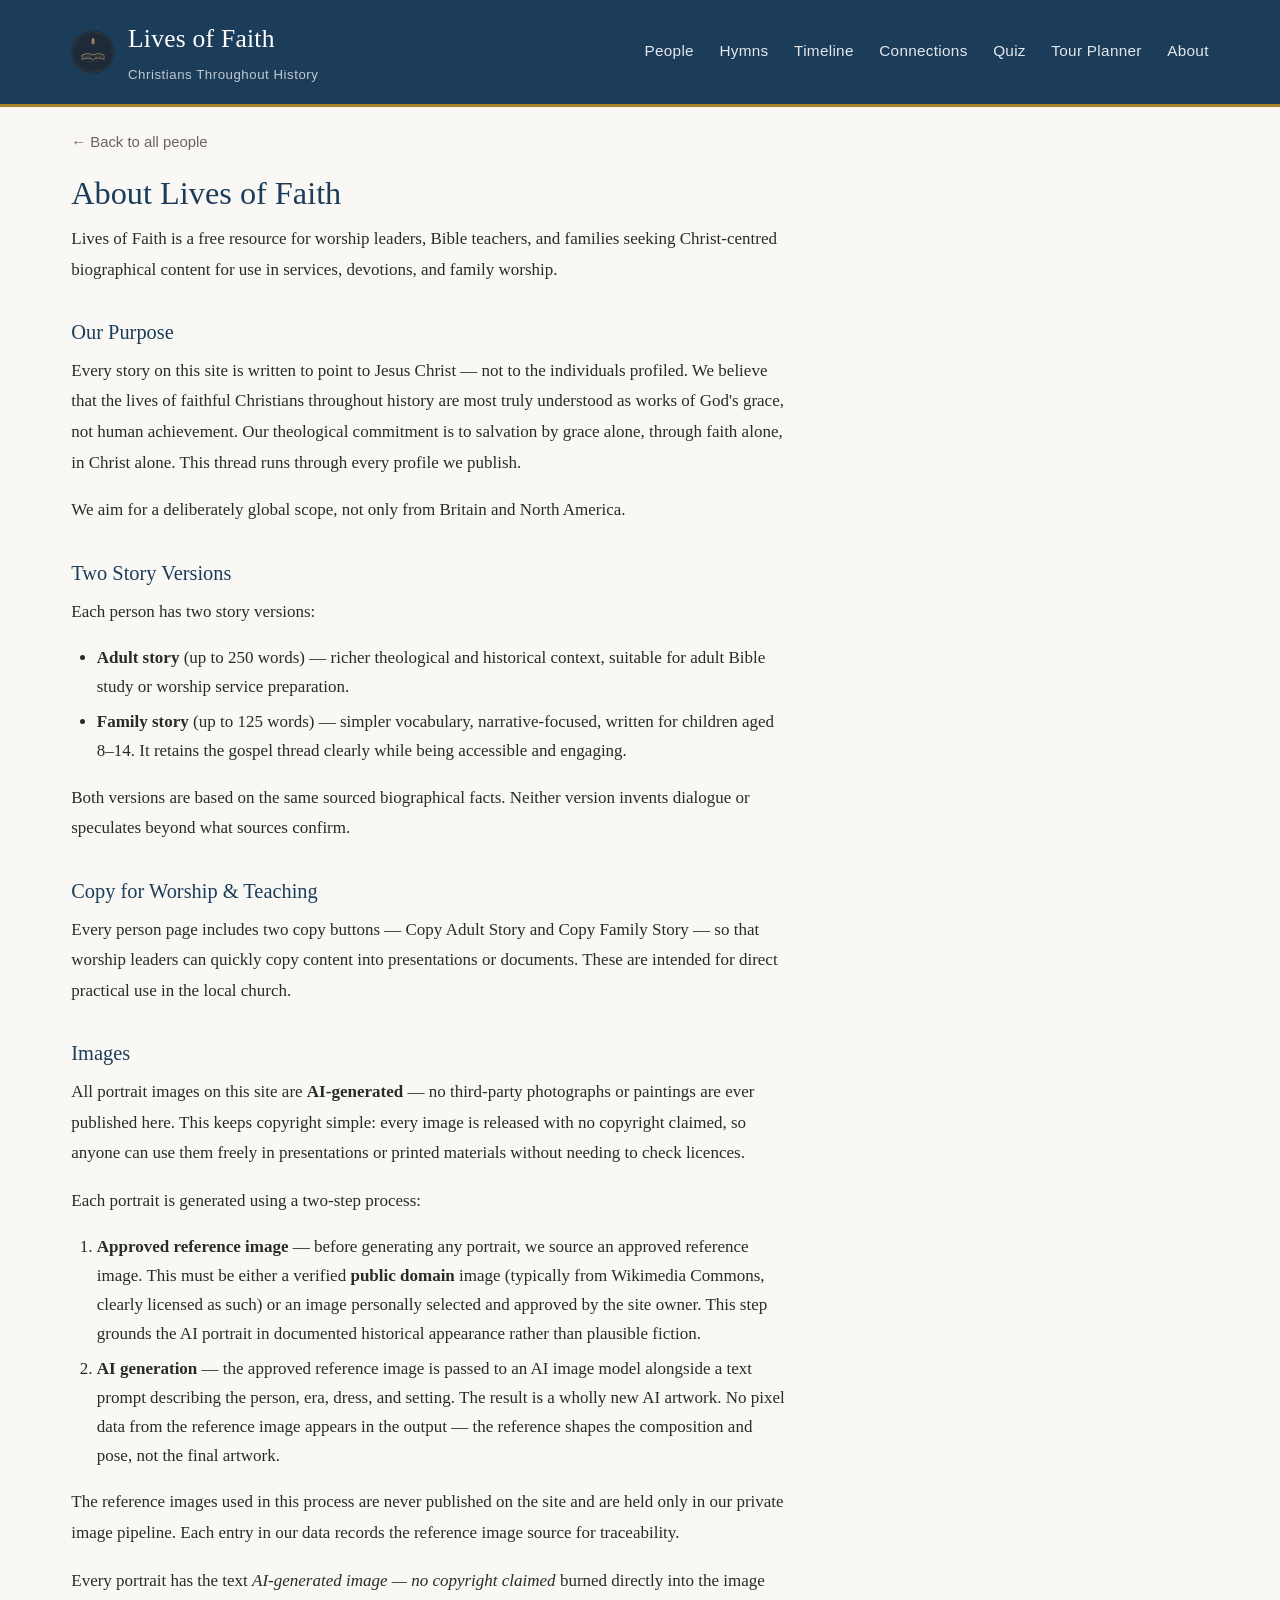
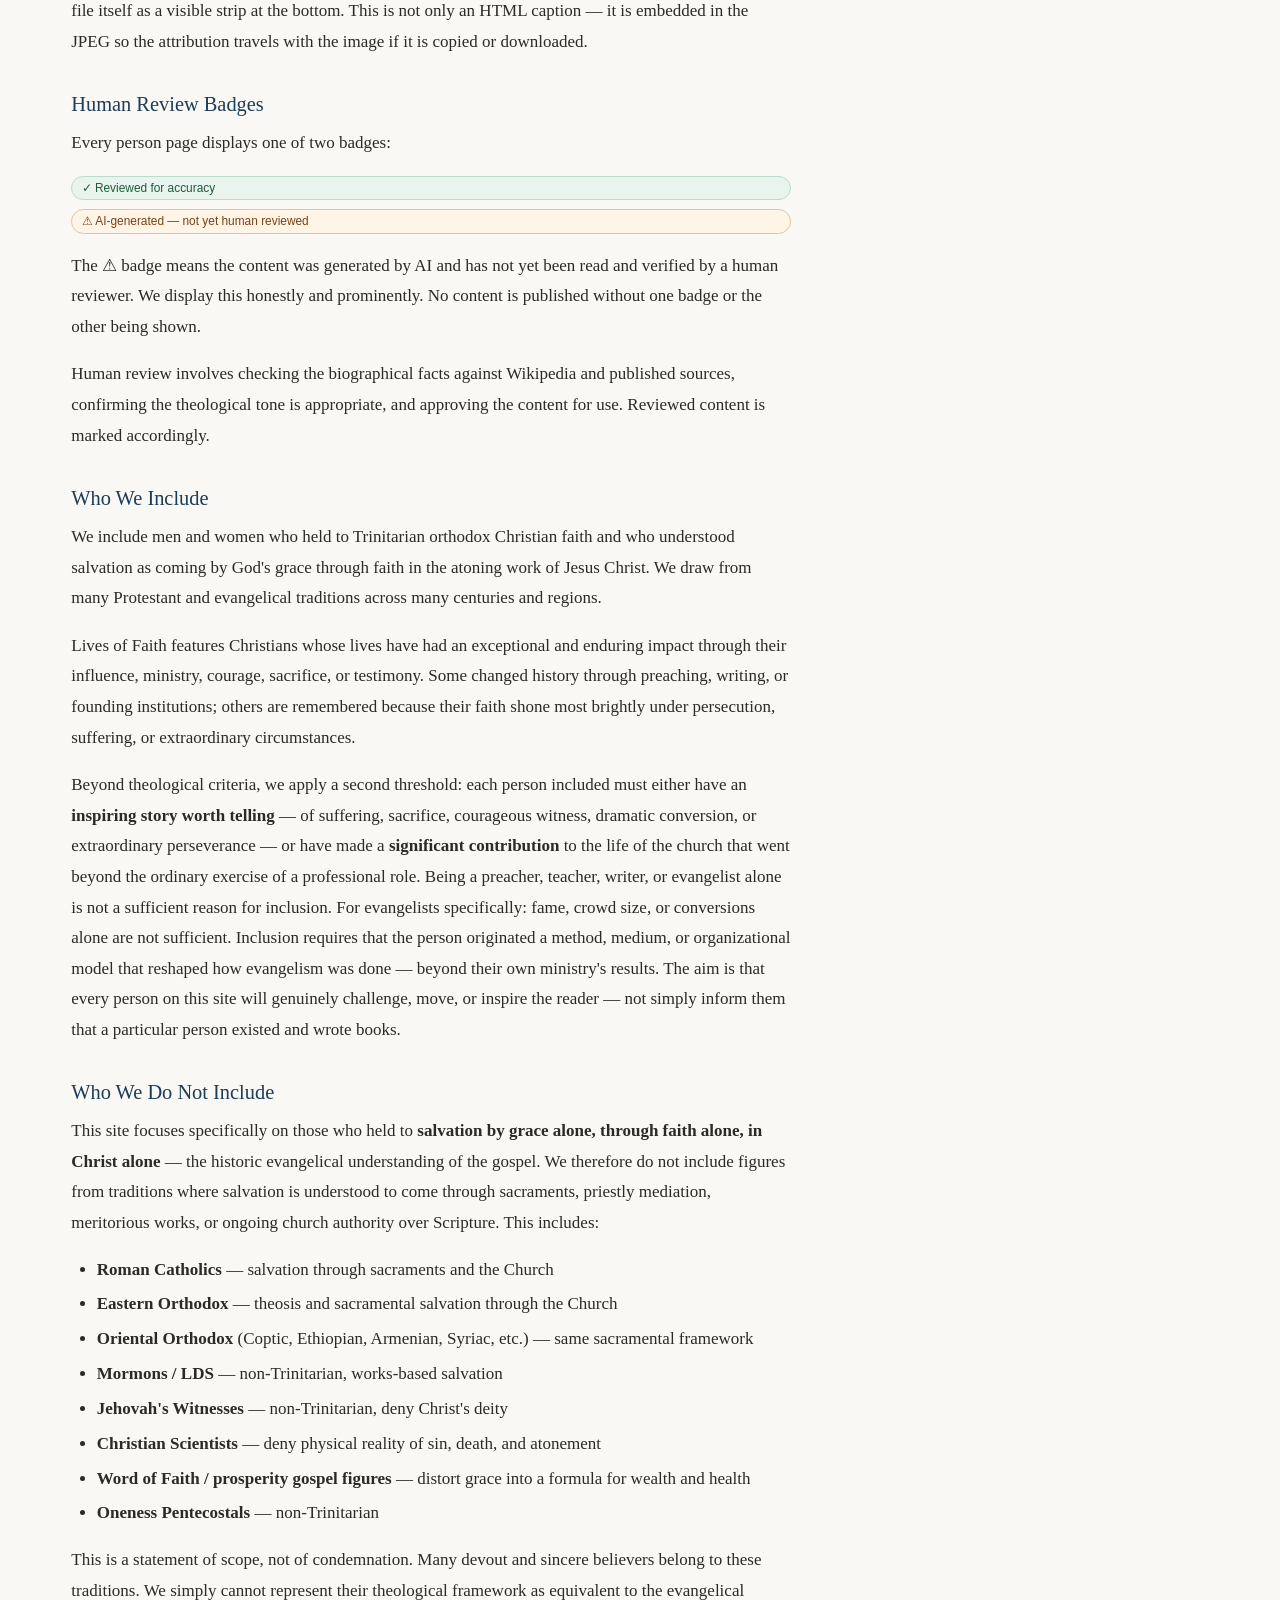
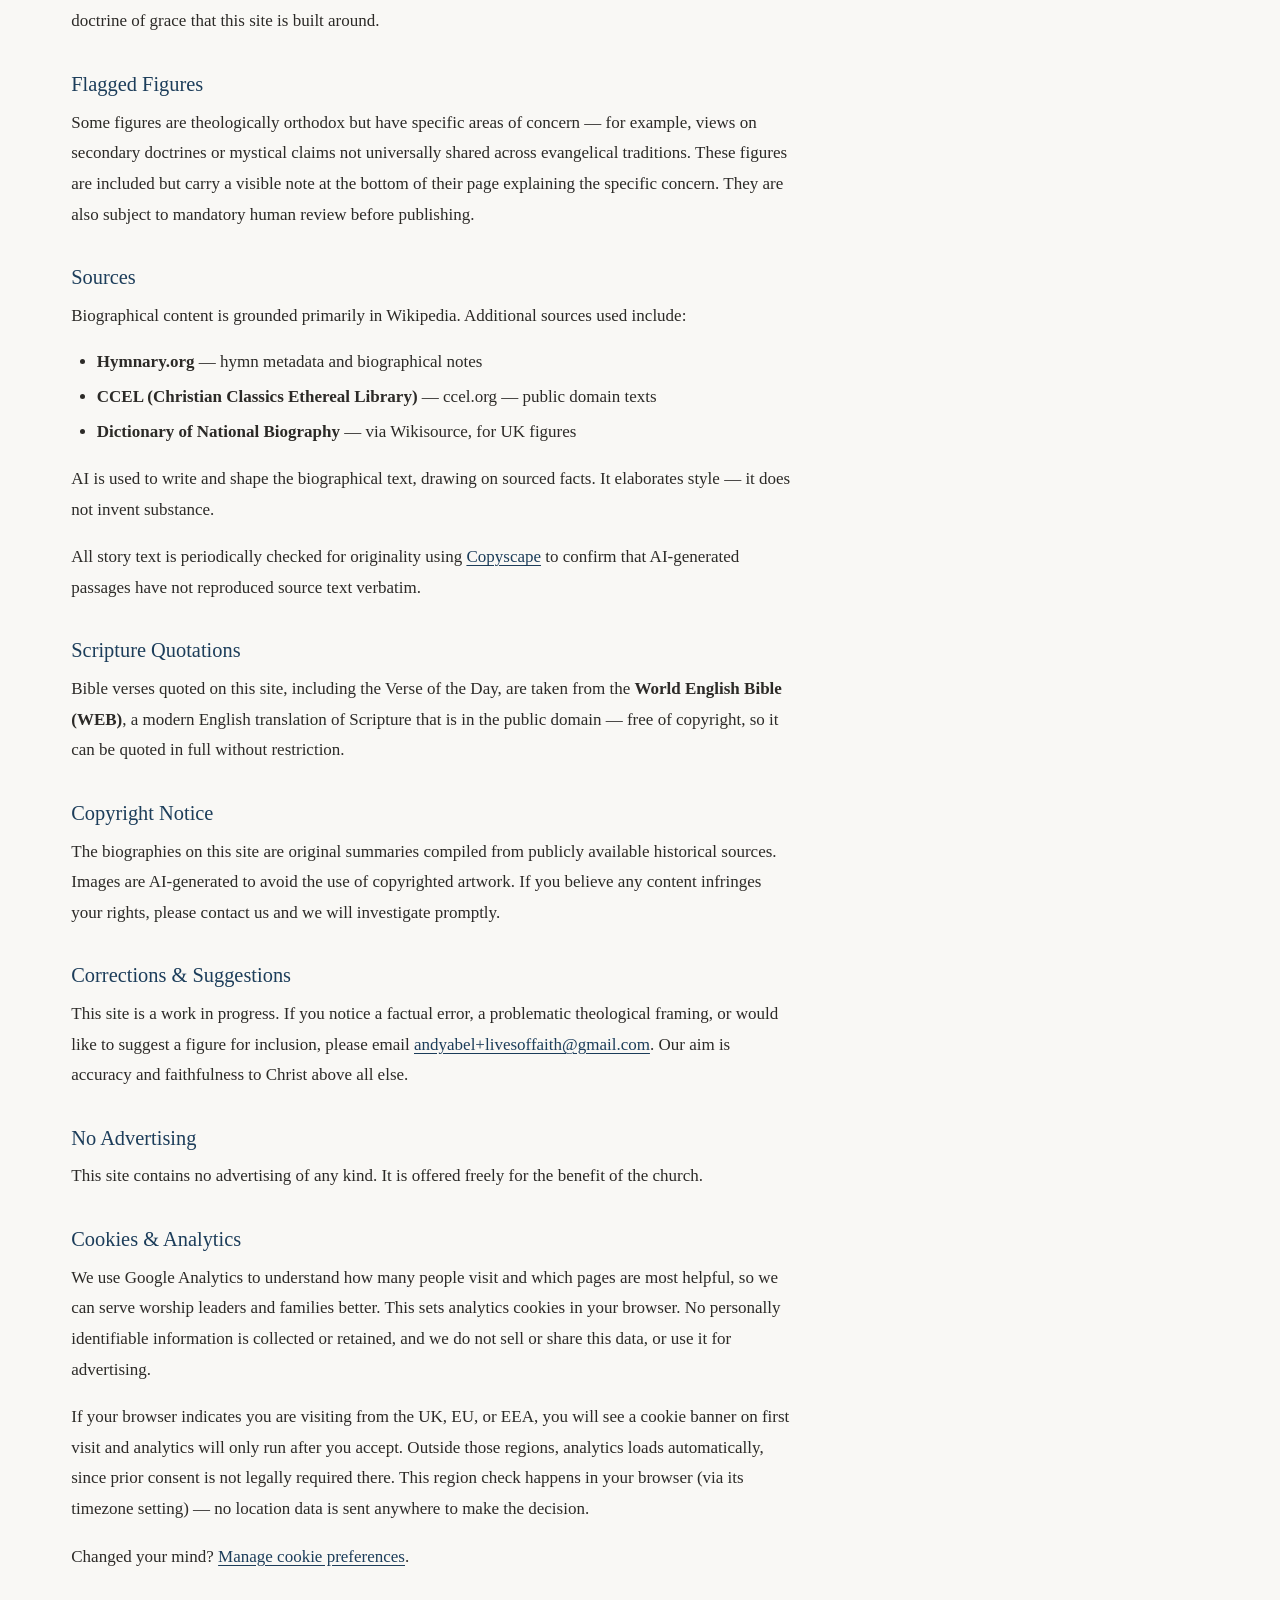
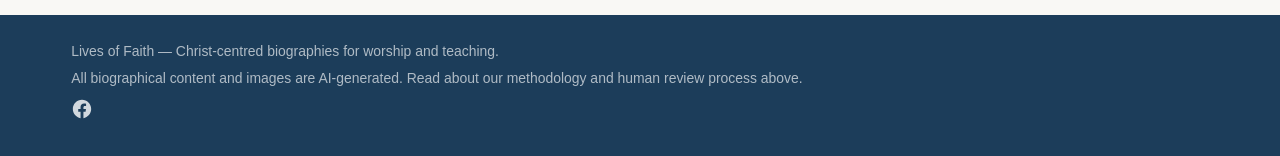
==== commit e291cc5b: "Bosshardt" ====
--- a/about.html
+++ b/about.html
@@ -135,6 +135,7 @@
 
         <h2>Who We Include</h2>
         <p>We include men and women who held to Trinitarian orthodox Christian faith and who understood salvation as coming by God's grace through faith in the atoning work of Jesus Christ. We draw from many Protestant and evangelical traditions across many centuries and regions.</p>
+        <p>Lives of Faith features Christians whose lives have had an exceptional and enduring impact through their influence, ministry, courage, sacrifice, or testimony. Some changed history through preaching, writing, or founding institutions; others are remembered because their faith shone most brightly under persecution, suffering, or extraordinary circumstances.</p>
         <p>Beyond theological criteria, we apply a second threshold: each person included must either have an <strong>inspiring story worth telling</strong> — of suffering, sacrifice, courageous witness, dramatic conversion, or extraordinary perseverance — or have made a <strong>significant contribution</strong> to the life of the church that went beyond the ordinary exercise of a professional role. Being a preacher, teacher, writer, or evangelist alone is not a sufficient reason for inclusion. For evangelists specifically: fame, crowd size, or conversions alone are not sufficient. Inclusion requires that the person originated a method, medium, or organizational model that reshaped how evangelism was done — beyond their own ministry's results. The aim is that every person on this site will genuinely challenge, move, or inspire the reader — not simply inform them that a particular person existed and wrote books.</p>
 
         <h2>Who We Do Not Include</h2>
--- a/css/style.css
+++ b/css/style.css
@@ -1839,9 +1839,18 @@
   box-shadow: var(--shadow);
 }
 
+.person-related-header {
+  display: flex;
+  flex-wrap: wrap;
+  align-items: center;
+  justify-content: space-between;
+  gap: 0.6rem;
+  margin-bottom: 0.75rem;
+}
+
 .person-related-title {
   font-size: 1.1rem;
-  margin-bottom: 0.75rem;
+  margin-bottom: 0;
 }
 
 
@@ -1910,6 +1919,27 @@
   flex: 0 0 auto;
   font-size: 1rem;
   color: var(--text-muted);
+}
+
+.connections-graph-link {
+  display: inline-flex;
+  align-items: center;
+  flex: 0 0 auto;
+  padding: 0.4rem 1rem;
+  border-radius: 999px;
+  background: var(--accent);
+  font-family: -apple-system, BlinkMacSystemFont, 'Segoe UI', Roboto, sans-serif;
+  font-size: 0.78rem;
+  font-weight: 600;
+  color: #fff;
+  text-decoration: none;
+  white-space: nowrap;
+  transition: background 0.15s;
+}
+
+.connections-graph-link:hover {
+  background: var(--accent-hover);
+  color: #fff;
 }
 
 @media (max-width: 640px) {
@@ -2716,6 +2746,13 @@
   color: var(--text-muted);
 }
 
+/* The depth field's own [hidden] attribute needs to beat the display:flex
+   above explicitly — an author `display` rule otherwise outranks the UA's
+   default `[hidden]{display:none}` regardless of specificity. */
+.connections-toolbar__field[hidden] {
+  display: none;
+}
+
 .connections-toolbar__field label {
   font-weight: 600;
 }
@@ -2723,6 +2760,69 @@
 #conn-person-input {
   width: 260px;
   max-width: 60vw;
+}
+
+.connections-combobox {
+  position: relative;
+}
+
+.connections-combobox__list {
+  position: absolute;
+  top: 100%;
+  left: 0;
+  right: 0;
+  z-index: 20;
+  margin-top: 0.25rem;
+  max-height: 320px;
+  overflow-y: auto;
+  list-style: none;
+  background: var(--surface);
+  border: 1px solid var(--border);
+  border-radius: var(--radius);
+  box-shadow: var(--shadow-md);
+  padding: 0.25rem 0;
+  font-family: -apple-system, BlinkMacSystemFont, 'Segoe UI', Roboto, sans-serif;
+  font-size: 0.85rem;
+}
+
+.connections-combobox__item {
+  display: flex;
+  justify-content: space-between;
+  align-items: baseline;
+  gap: 0.75rem;
+  padding: 0.4rem 0.75rem;
+  cursor: pointer;
+  color: var(--text);
+}
+
+.connections-combobox__item:hover {
+  background: var(--tag-bg);
+}
+
+/* Greyed out: no documented connections at all, so exploring the graph
+   from here would just show a lone node — still selectable, just deprioritized. */
+.connections-combobox__item--empty {
+  color: var(--text-muted);
+  opacity: 0.6;
+}
+
+.connections-combobox__name {
+  white-space: nowrap;
+  overflow: hidden;
+  text-overflow: ellipsis;
+}
+
+.connections-combobox__count {
+  flex: 0 0 auto;
+  font-size: 0.75rem;
+  color: var(--text-muted);
+  white-space: nowrap;
+}
+
+.connections-combobox__empty-message {
+  padding: 0.5rem 0.75rem;
+  color: var(--text-muted);
+  font-style: italic;
 }
 
 .connections-layout {
@@ -2863,59 +2963,6 @@
   stroke-width: 2.5px;
 }
 
-.connections-birthline-title {
-  margin-top: 2rem;
-  font-size: 1.3rem;
-}
-
-.connections-birthline-wrap {
-  background: var(--surface);
-  border: 1px solid var(--border);
-  border-radius: var(--radius-lg);
-  box-shadow: var(--shadow);
-  padding: 0.5rem 1rem 1rem;
-  margin-bottom: 1.5rem;
-  overflow-x: auto;
-}
-
-.connections-birthline-wrap svg {
-  display: block;
-  width: 100%;
-  min-width: 480px;
-}
-
-.birthline-axis {
-  stroke: var(--border);
-  stroke-width: 1px;
-}
-
-.birthline-tick {
-  stroke: var(--border-light);
-  stroke-width: 1px;
-}
-
-.birthline-tick-label {
-  font-family: -apple-system, BlinkMacSystemFont, 'Segoe UI', Roboto, sans-serif;
-  font-size: 9px;
-  fill: var(--text-muted);
-}
-
-.birthline-dot {
-  cursor: pointer;
-  stroke: var(--surface);
-  stroke-width: 1.5px;
-  transition: filter 0.1s;
-}
-
-.birthline-dot:hover {
-  filter: brightness(1.1);
-  stroke: var(--accent);
-}
-
-.birthline-dot--highlight {
-  animation: graph-pulse 1.6s ease-in-out 2;
-}
-
 @media (max-width: 720px) {
   .connections-layout {
     flex-direction: column;
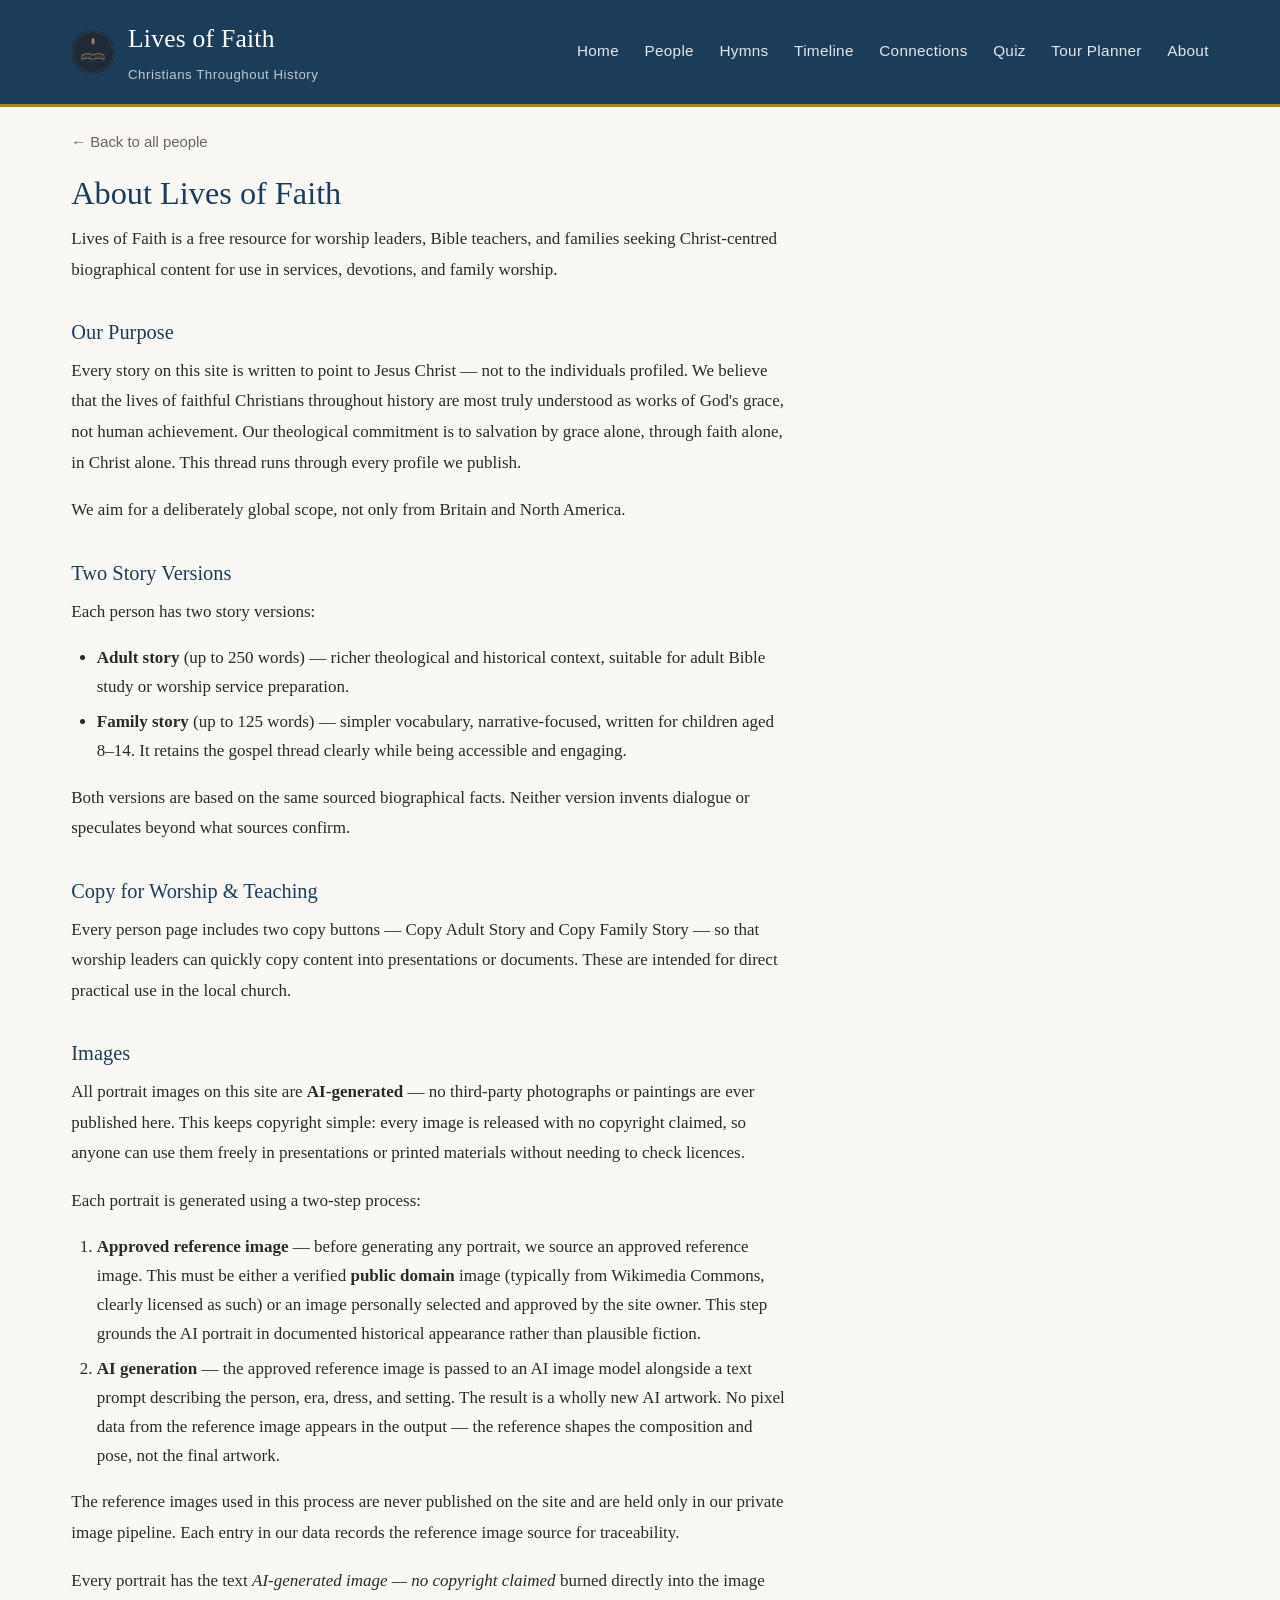
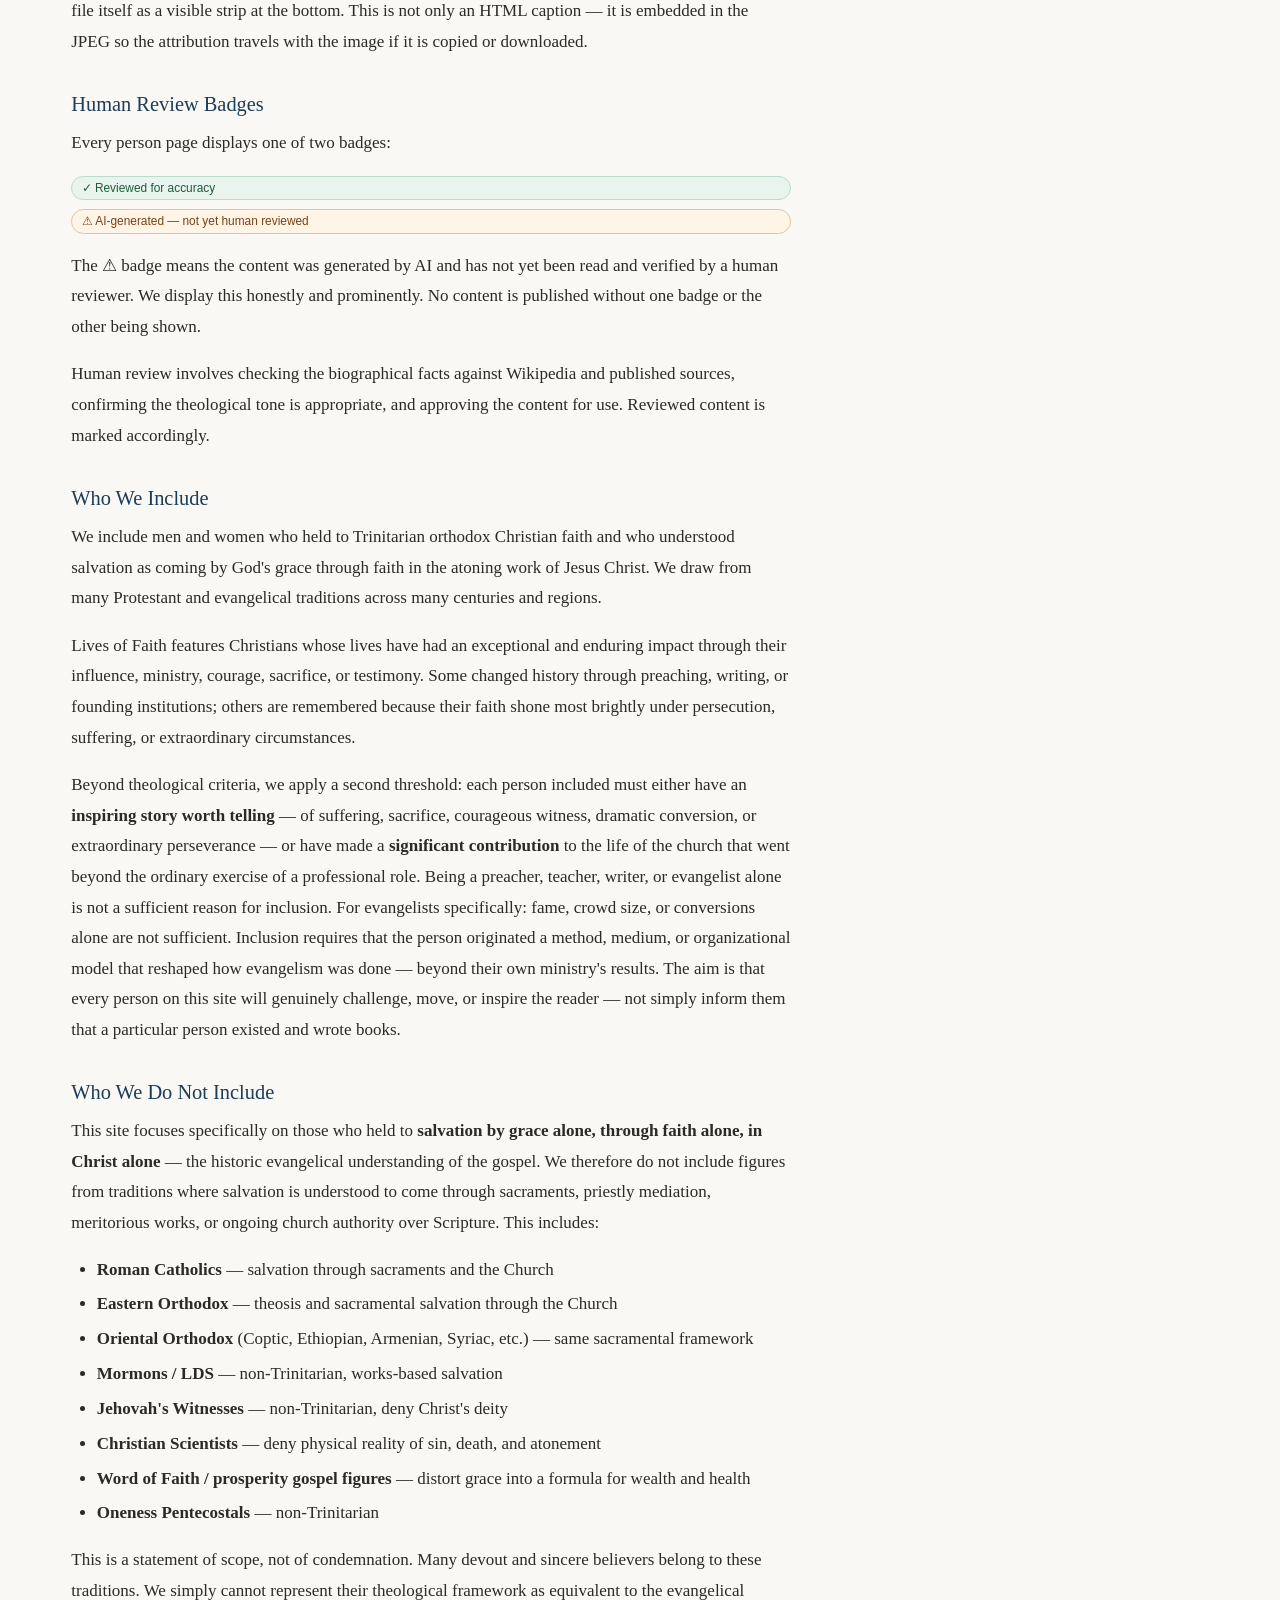
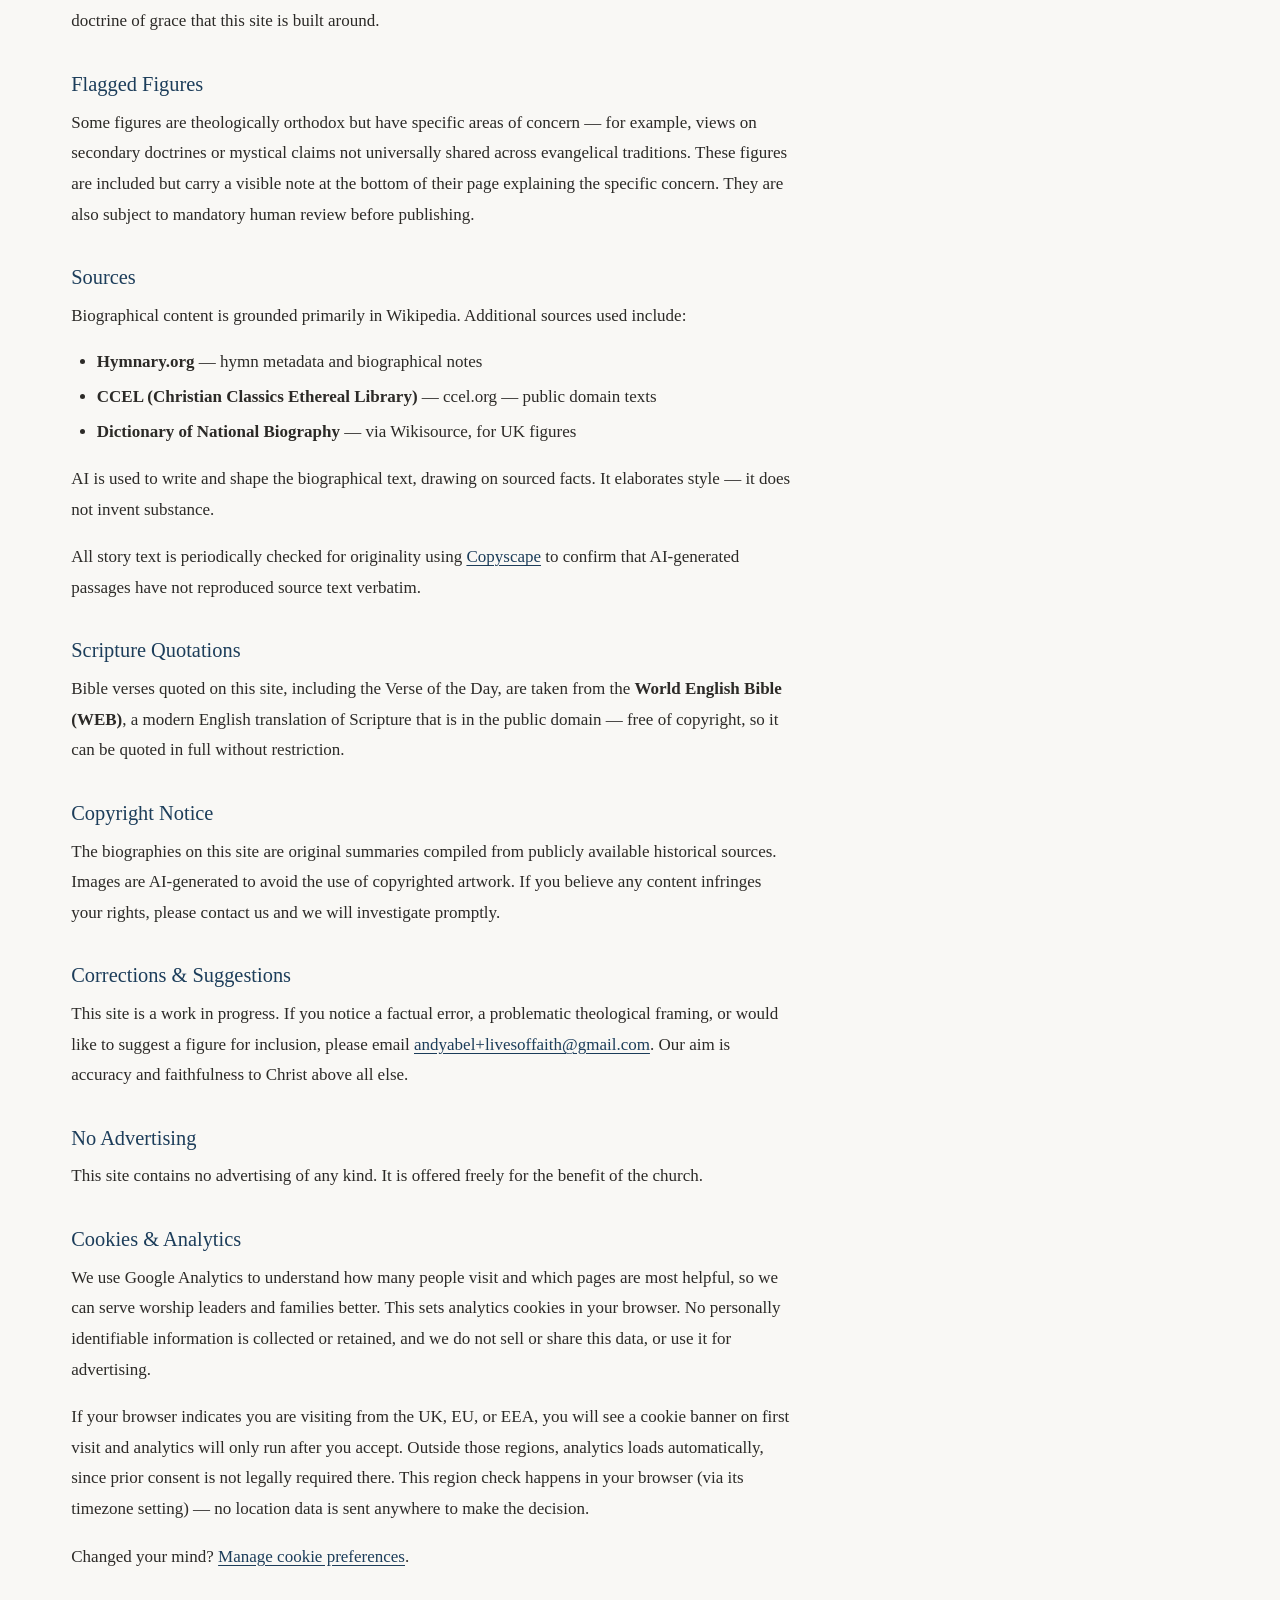
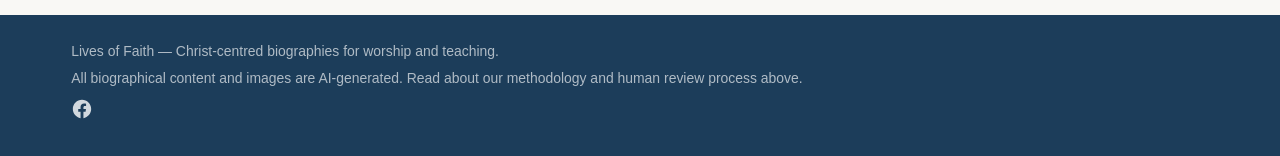
==== commit decad2cf: "Revamp" ====
--- a/about.html
+++ b/about.html
@@ -61,7 +61,8 @@
         </a>
         <nav class="site-nav" aria-label="Site navigation">
           <div class="site-nav-links">
-            <a href="index.html">People</a>
+            <a href="index.html">Home</a>
+            <a href="people.html">People</a>
             <a href="hymns.html">Hymns</a>
             <a href="timeline.html">Timeline</a>
             <a href="connections.html">Connections</a>
@@ -76,7 +77,8 @@
               <span></span><span></span><span></span>
             </label>
             <div class="site-nav-dropdown">
-              <a href="index.html">People</a>
+              <a href="index.html">Home</a>
+              <a href="people.html">People</a>
               <a href="hymns.html">Hymns</a>
               <a href="timeline.html">Timeline</a>
               <a href="connections.html">Connections</a>
@@ -92,7 +94,7 @@
 
   <main>
     <div class="container">
-      <a href="index.html" class="back-link">&#8592; Back to all people</a>
+      <a href="people.html" class="back-link">&#8592; Back to all people</a>
 
       <article class="about-page">
 
--- a/css/style.css
+++ b/css/style.css
@@ -463,6 +463,215 @@
   white-space: nowrap;
 }
 
+/* --- Featured Person (home page) ---------------------------- */
+.featured-person-section {
+  margin: 0.9rem 0;
+}
+
+.featured-person {
+  display: grid;
+  grid-template-columns: 110px 1fr;
+  gap: 1rem;
+  padding: 0.9rem 1rem;
+  background: var(--surface);
+  border: 1px solid var(--border);
+  border-radius: var(--radius-lg);
+  box-shadow: var(--shadow);
+}
+
+.featured-person__portrait-link {
+  display: block;
+  flex-shrink: 0;
+}
+
+.featured-person__portrait,
+.featured-person__portrait--placeholder {
+  width: 110px;
+  height: 147px;
+  object-fit: cover;
+  object-position: top center;
+  border-radius: var(--radius);
+  border: 1px solid var(--border);
+  display: block;
+}
+
+.featured-person__portrait--placeholder {
+  display: flex;
+  align-items: center;
+  justify-content: center;
+  background: var(--gold-light);
+  border-color: var(--gold);
+  color: var(--accent);
+  font-family: Georgia, serif;
+  font-size: 1.4rem;
+}
+
+.featured-person__body {
+  min-width: 0;
+}
+
+.featured-person__label {
+  display: block;
+  font-size: 0.7rem;
+  text-transform: uppercase;
+  letter-spacing: 0.04em;
+  color: var(--gold);
+  font-weight: bold;
+  margin-bottom: 0.1rem;
+}
+
+.featured-person__name {
+  font-size: 1.2rem;
+  margin: 0;
+}
+
+.featured-person__name a {
+  text-decoration: none;
+  color: var(--accent);
+}
+
+.featured-person__name a:hover {
+  text-decoration: underline;
+}
+
+.featured-person__dates {
+  font-family: -apple-system, BlinkMacSystemFont, 'Segoe UI', Roboto, sans-serif;
+  font-size: 0.85rem;
+  color: var(--text-muted);
+  margin-bottom: 0.4rem;
+}
+
+.featured-person__tabs {
+  margin: 0.3rem 0;
+  border-radius: var(--radius);
+  overflow: hidden;
+}
+
+.featured-person__tabs .story-tab {
+  padding: 0.4rem 0.75rem;
+  font-size: 0.8rem;
+}
+
+.featured-person__panel {
+  padding: 0.6rem 0 0;
+  border: none;
+  background: transparent;
+}
+
+.featured-person__panel .story-text {
+  font-size: 0.92rem;
+  line-height: 1.6;
+}
+
+.featured-person__link {
+  display: inline-block;
+  margin-top: 0.5rem;
+  font-size: 0.85rem;
+  color: var(--gold);
+}
+
+@media (max-width: 560px) {
+  .featured-person {
+    grid-template-columns: 76px 1fr;
+    gap: 0.75rem;
+  }
+  .featured-person__portrait,
+  .featured-person__portrait--placeholder {
+    width: 76px;
+    height: 101px;
+  }
+}
+
+/* --- Explore More Lives (home page) -------------------------- */
+.explore-more-lives {
+  margin: 1.1rem 0 0.6rem;
+}
+
+.explore-more-lives__title {
+  font-size: 1.05rem;
+  margin-bottom: 0.6rem;
+}
+
+.explore-more-lives__grid {
+  list-style: none;
+  display: flex;
+  flex-wrap: wrap;
+  gap: 0.85rem;
+  padding: 0;
+  margin: 0 0 0.7rem;
+}
+
+.explore-more-lives__link {
+  display: flex;
+  flex-direction: column;
+  align-items: center;
+  gap: 0.3rem;
+  width: 76px;
+  text-decoration: none;
+  color: var(--text);
+  text-align: center;
+}
+
+.explore-more-lives__portrait,
+.explore-more-lives__portrait--placeholder {
+  width: 64px;
+  height: 64px;
+  border-radius: 50%;
+  object-fit: cover;
+  object-position: top center;
+  border: 2px solid var(--border);
+  transition: border-color 0.15s, transform 0.15s;
+  flex-shrink: 0;
+}
+
+.explore-more-lives__link:hover .explore-more-lives__portrait,
+.explore-more-lives__link:focus-visible .explore-more-lives__portrait,
+.explore-more-lives__link:hover .explore-more-lives__portrait--placeholder,
+.explore-more-lives__link:focus-visible .explore-more-lives__portrait--placeholder {
+  border-color: var(--gold);
+  transform: translateY(-2px);
+}
+
+.explore-more-lives__portrait--placeholder {
+  display: flex;
+  align-items: center;
+  justify-content: center;
+  background: var(--gold-light);
+  color: var(--accent);
+  font-family: Georgia, serif;
+  font-size: 0.85rem;
+}
+
+.explore-more-lives__name {
+  font-family: -apple-system, BlinkMacSystemFont, 'Segoe UI', Roboto, sans-serif;
+  font-size: 0.72rem;
+  line-height: 1.25;
+  color: var(--text-muted);
+}
+
+.explore-more-lives__view-all {
+  font-size: 0.85rem;
+  color: var(--gold);
+}
+
+/* --- Collection Summary (home page) --------------------------- */
+.collection-summary {
+  margin: 0.4rem 0 0.8rem;
+  font-family: -apple-system, BlinkMacSystemFont, 'Segoe UI', Roboto, sans-serif;
+  font-size: 0.8rem;
+  color: var(--text-muted);
+  text-align: center;
+}
+
+.collection-summary strong {
+  color: var(--accent);
+}
+
+.home-cta {
+  text-align: center;
+  margin: 0.6rem 0 0.2rem;
+}
+
 /* --- Quiz builder (quiz.html) --------------------------------- */
 .quiz-print-controls {
   display: flex;
@@ -2696,7 +2905,11 @@
 
 .timeline-tooltip {
   position: fixed;
-  z-index: 50;
+  /* Above .connections-graph-frame--fullpage (z-index: 1000) — otherwise
+     the tooltip still shows/positions correctly on hover or tap, but
+     renders behind the full-page graph's opaque background and is
+     invisible. */
+  z-index: 1010;
   background: var(--accent);
   color: #fff;
   font-family: -apple-system, BlinkMacSystemFont, 'Segoe UI', Roboto, sans-serif;
@@ -2744,13 +2957,6 @@
   font-family: -apple-system, BlinkMacSystemFont, 'Segoe UI', Roboto, sans-serif;
   font-size: 0.78rem;
   color: var(--text-muted);
-}
-
-/* The depth field's own [hidden] attribute needs to beat the display:flex
-   above explicitly — an author `display` rule otherwise outranks the UA's
-   default `[hidden]{display:none}` regardless of specificity. */
-.connections-toolbar__field[hidden] {
-  display: none;
 }
 
 .connections-toolbar__field label {
@@ -2825,17 +3031,99 @@
   font-style: italic;
 }
 
+.connections-stage {
+  position: relative;
+}
+
+.connections-graph-toolbar {
+  display: flex;
+  align-items: center;
+  justify-content: space-between;
+  flex-wrap: wrap;
+  gap: 0.6rem;
+  margin-bottom: 0.75rem;
+}
+
+.connections-zoom-controls {
+  display: flex;
+  align-items: center;
+  gap: 0.3rem;
+}
+
+.btn-icon {
+  display: inline-flex;
+  align-items: center;
+  justify-content: center;
+  min-width: 2rem;
+  height: 2rem;
+  padding: 0 0.5rem;
+  font-family: -apple-system, BlinkMacSystemFont, 'Segoe UI', Roboto, sans-serif;
+  font-size: 1rem;
+  line-height: 1;
+  color: var(--text-muted);
+  background: var(--surface);
+  border: 1px solid var(--border);
+  border-radius: var(--radius);
+  cursor: pointer;
+}
+
+.btn-icon:hover {
+  background: var(--tag-bg);
+  color: var(--text);
+}
+
+.connections-zoom-level {
+  width: auto;
+  font-size: 0.78rem;
+  cursor: pointer;
+}
+
+body.connections-fullpage-active {
+  overflow: hidden;
+}
+
 .connections-layout {
   display: flex;
   align-items: flex-start;
   gap: 1rem;
 }
 
-.connections-graph-wrap {
+.connections-graph-frame {
+  position: relative;
   flex: 1 1 auto;
   min-width: 0;
-  overflow: auto;
-  max-height: 68vh;
+}
+
+/* Full-page view: a fixed overlay on just the graph frame, rather than the
+   native Fullscreen API — iOS Safari doesn't support requestFullscreen() on
+   arbitrary elements, and mobile is the primary reason this graph needed a
+   bigger canvas at all. */
+.connections-graph-frame--fullpage {
+  position: fixed;
+  inset: 0;
+  z-index: 1000;
+  display: flex;
+  background: var(--surface);
+  padding: 0;
+}
+
+.connections-graph-frame--fullpage .connections-graph-wrap {
+  flex: 1 1 auto;
+  border: none;
+  border-radius: 0;
+  box-shadow: none;
+}
+
+.connections-graph-wrap {
+  /* Vertical tree layout grows downward with the page, not in a boxed-in
+     scroll area — a nested vertical scrollbar is the thing that made this
+     unusable on mobile. Only pan sideways if a row is wider than the
+     viewport. Pinch-to-zoom is handled ourselves in JS (see
+     applyConnectionsZoom), so only single-finger panning is left to the
+     browser's native touch handling. */
+  touch-action: pan-x pan-y;
+  overflow-x: auto;
+  overflow-y: visible;
   background: var(--surface);
   border: 1px solid var(--border);
   border-radius: var(--radius-lg);
@@ -2846,6 +3134,43 @@
 .connections-graph-wrap svg {
   display: block;
   margin: 0 auto;
+}
+
+/* Fullscreen and show-all-labels toggles, superimposed on the graph's own
+   corner rather than living in the toolbar, so they stay anchored to the
+   graph itself whether or not the frame is currently in full-page mode. */
+.connections-graph-controls {
+  position: absolute;
+  right: 0.75rem;
+  bottom: 0.75rem;
+  z-index: 5;
+  display: flex;
+  gap: 0.5rem;
+}
+
+.connections-fullpage-btn {
+  width: 2.25rem;
+  height: 2.25rem;
+  display: flex;
+  align-items: center;
+  justify-content: center;
+  border-radius: 50%;
+  border: 1px solid var(--border);
+  background: rgba(255, 255, 255, 0.85);
+  color: var(--text);
+  cursor: pointer;
+  box-shadow: var(--shadow);
+}
+
+.connections-fullpage-btn:hover {
+  background: var(--surface);
+  color: var(--accent);
+}
+
+.connections-fullpage-btn[aria-pressed="true"] {
+  background: var(--accent);
+  border-color: var(--accent);
+  color: #fff;
 }
 
 .connections-sidebar {
@@ -2916,6 +3241,20 @@
   pointer-events: none;
 }
 
+/* The name label is its own link to the person's page, separate from the
+   circle (which re-centers the graph) — re-enable pointer events just for
+   it and give it a distinct hover state so that's discoverable. */
+.graph-node .graph-node-link text {
+  pointer-events: auto;
+  cursor: pointer;
+}
+
+.graph-node .graph-node-link:hover text,
+.graph-node .graph-node-link:focus text {
+  fill: var(--accent);
+  text-decoration: underline;
+}
+
 .graph-node circle {
   stroke: var(--surface);
   stroke-width: 2px;
@@ -2957,17 +3296,42 @@
   transition: stroke 0.1s, opacity 0.1s, stroke-width 0.1s;
 }
 
-.graph-edge--hover {
+.graph-edge--hover,
+.graph-edge--labeled {
   stroke: var(--accent);
   opacity: 1;
   stroke-width: 2.5px;
 }
 
+/* Shown only when the "show all labels" toggle is on (see
+   conn-labels-toggle) — a stroked halo behind the fill stands in for a
+   background box without needing to measure text width per label. */
+.graph-edge-label {
+  font-family: -apple-system, BlinkMacSystemFont, 'Segoe UI', Roboto, sans-serif;
+  font-size: 9px;
+  fill: var(--text-muted);
+  stroke: var(--surface);
+  stroke-width: 3px;
+  paint-order: stroke fill;
+  text-anchor: middle;
+  pointer-events: none;
+}
+
 @media (max-width: 720px) {
   .connections-layout {
     flex-direction: column;
   }
 
+  /* .connections-layout uses align-items: flex-start (so the sidebar
+     doesn't stretch tall on desktop) — but in column direction that same
+     property lets a flex item's cross size (width, here) shrink-to-fit its
+     content instead of filling the container. Without this, the graph
+     frame sizes itself to its wide SVG and blows out not just its own box
+     but the page's mobile viewport entirely. */
+  .connections-graph-frame {
+    width: 100%;
+  }
+
   .connections-sidebar {
     flex: 1 1 auto;
     width: 100%;
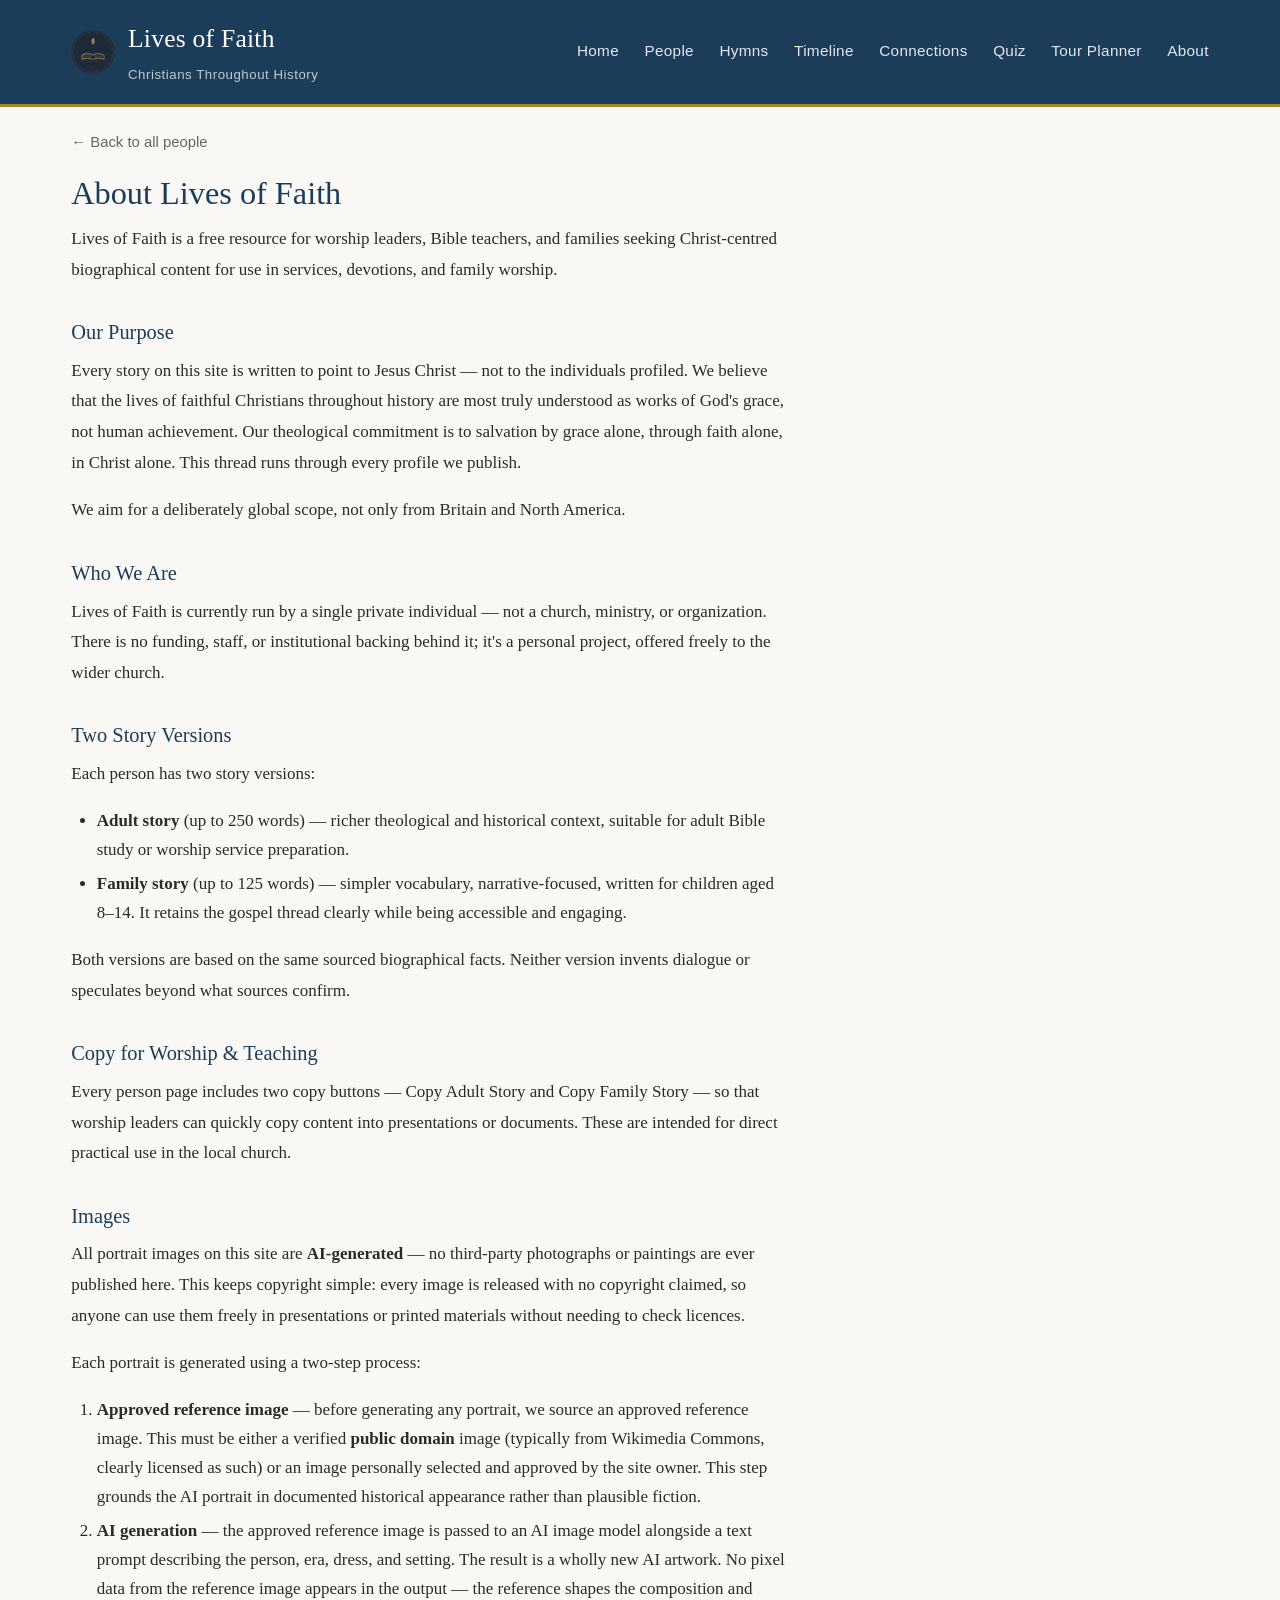
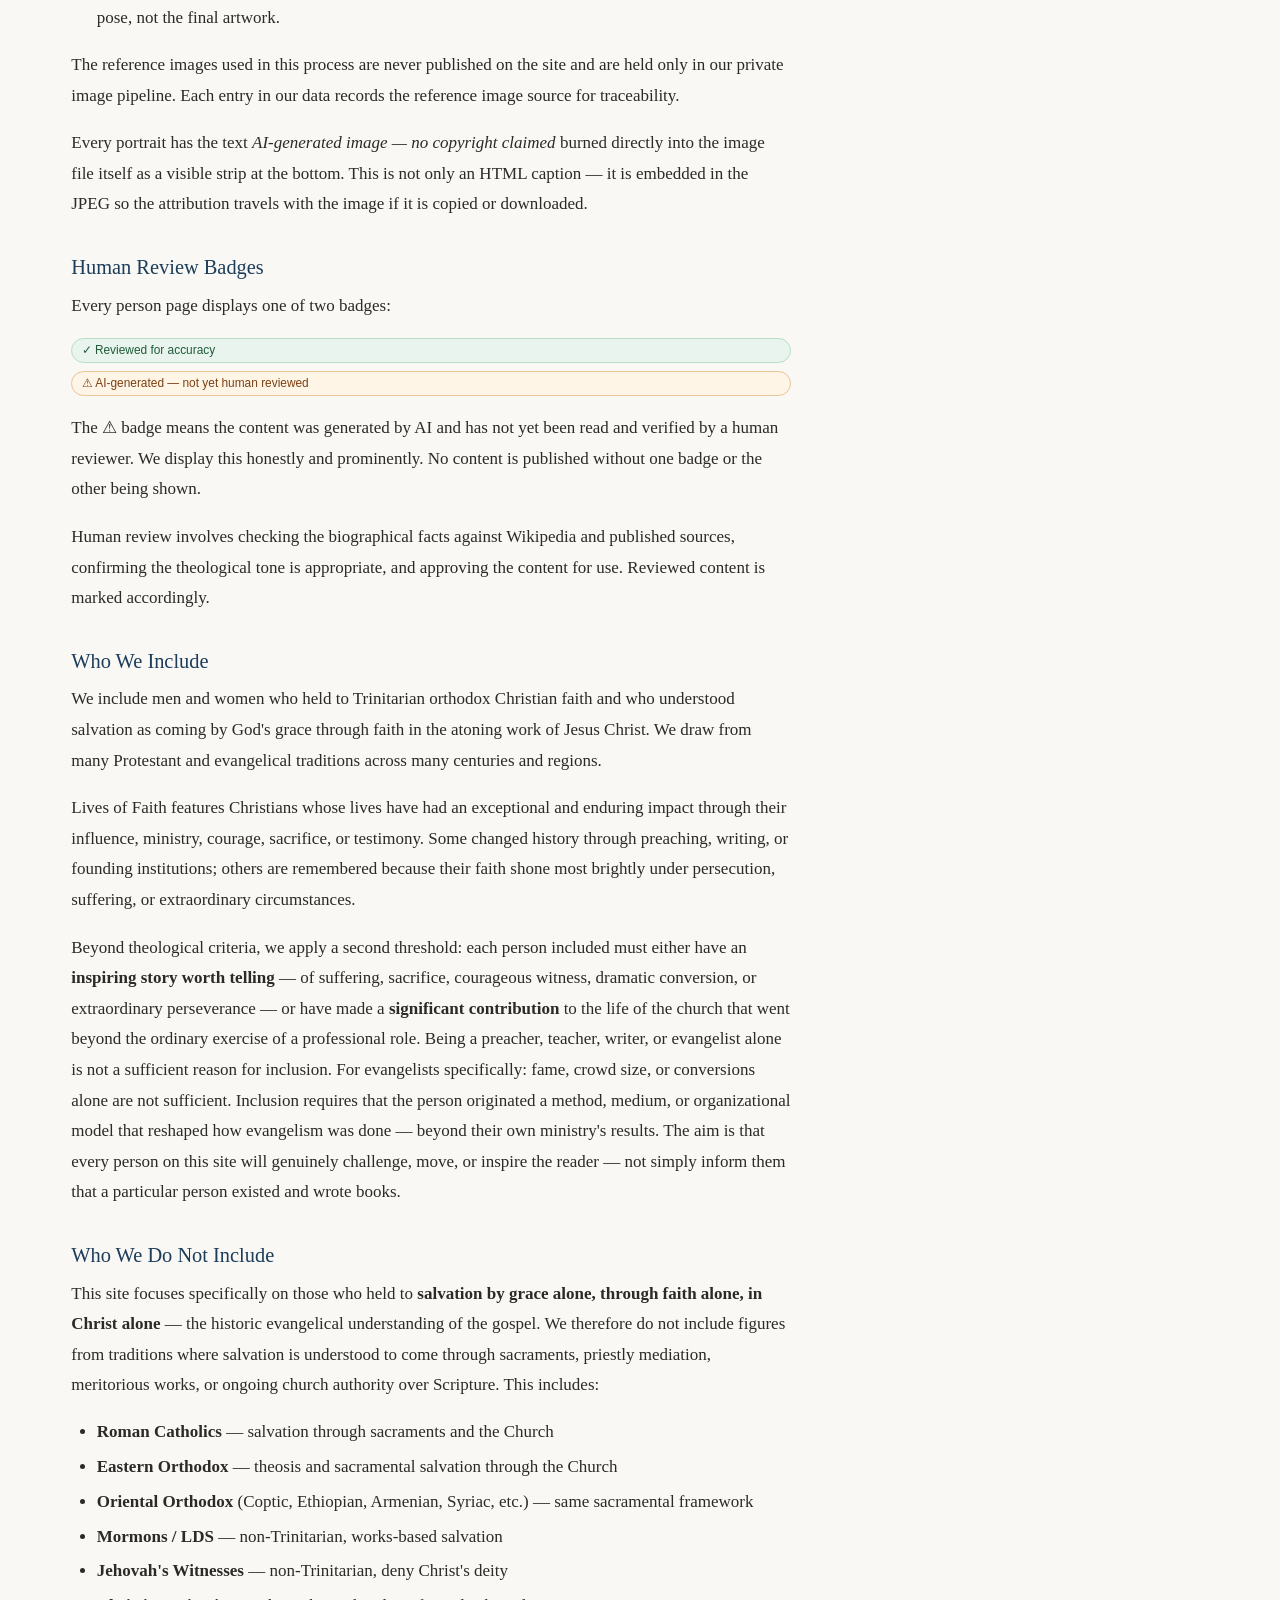
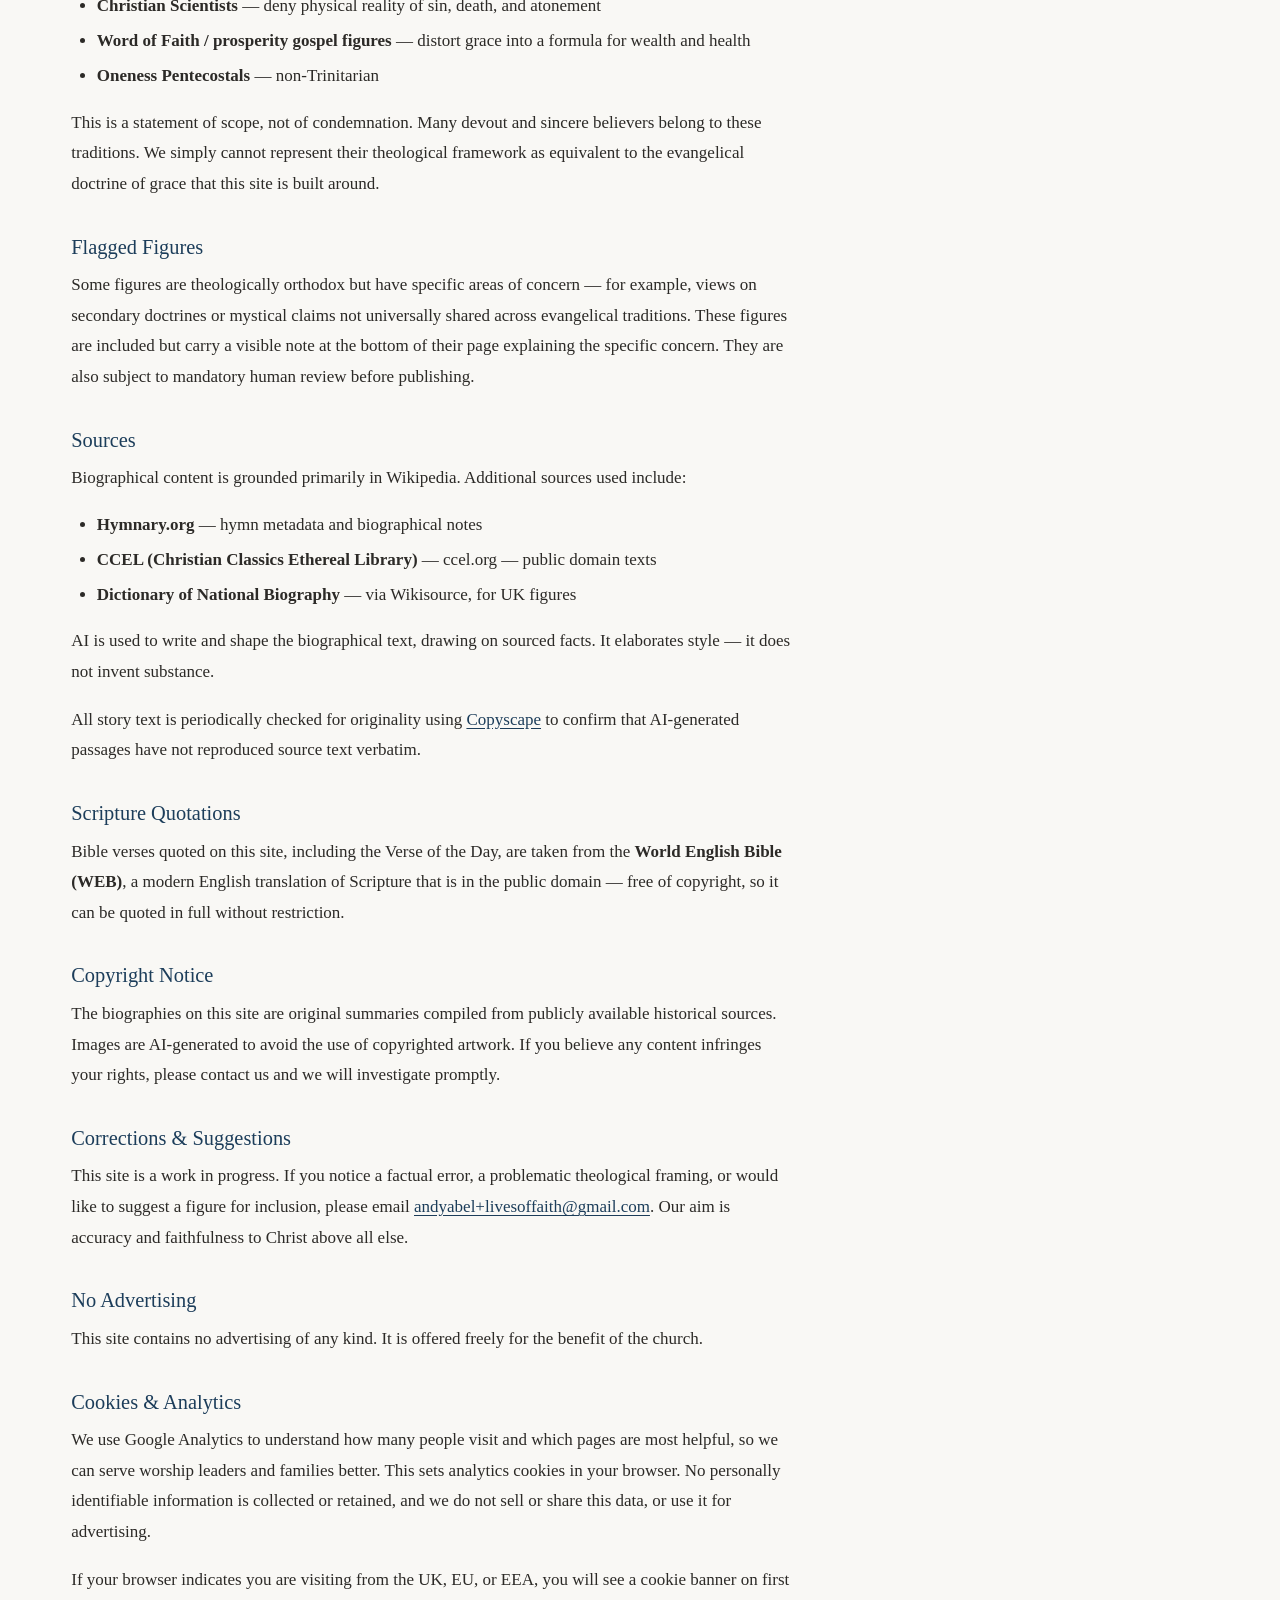
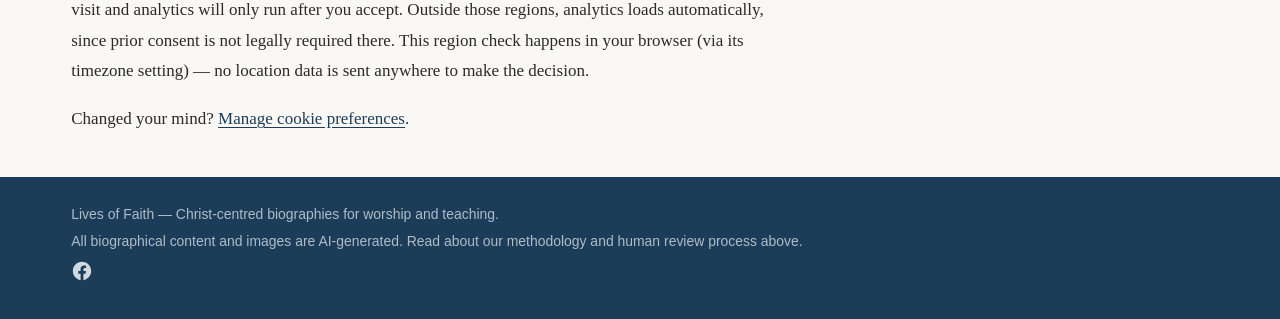
==== commit d7813471: "Who are we" ====
--- a/about.html
+++ b/about.html
@@ -105,6 +105,9 @@
         <p>Every story on this site is written to point to Jesus Christ — not to the individuals profiled. We believe that the lives of faithful Christians throughout history are most truly understood as works of God's grace, not human achievement. Our theological commitment is to salvation by grace alone, through faith alone, in Christ alone. This thread runs through every profile we publish.</p>
         <p>We aim for a deliberately global scope, not only from Britain and North America.</p>
 
+        <h2>Who We Are</h2>
+        <p>Lives of Faith is currently run by a single private individual — not a church, ministry, or organization. There is no funding, staff, or institutional backing behind it; it's a personal project, offered freely to the wider church.</p>
+
         <h2>Two Story Versions</h2>
         <p>Each person has two story versions:</p>
         <ul>
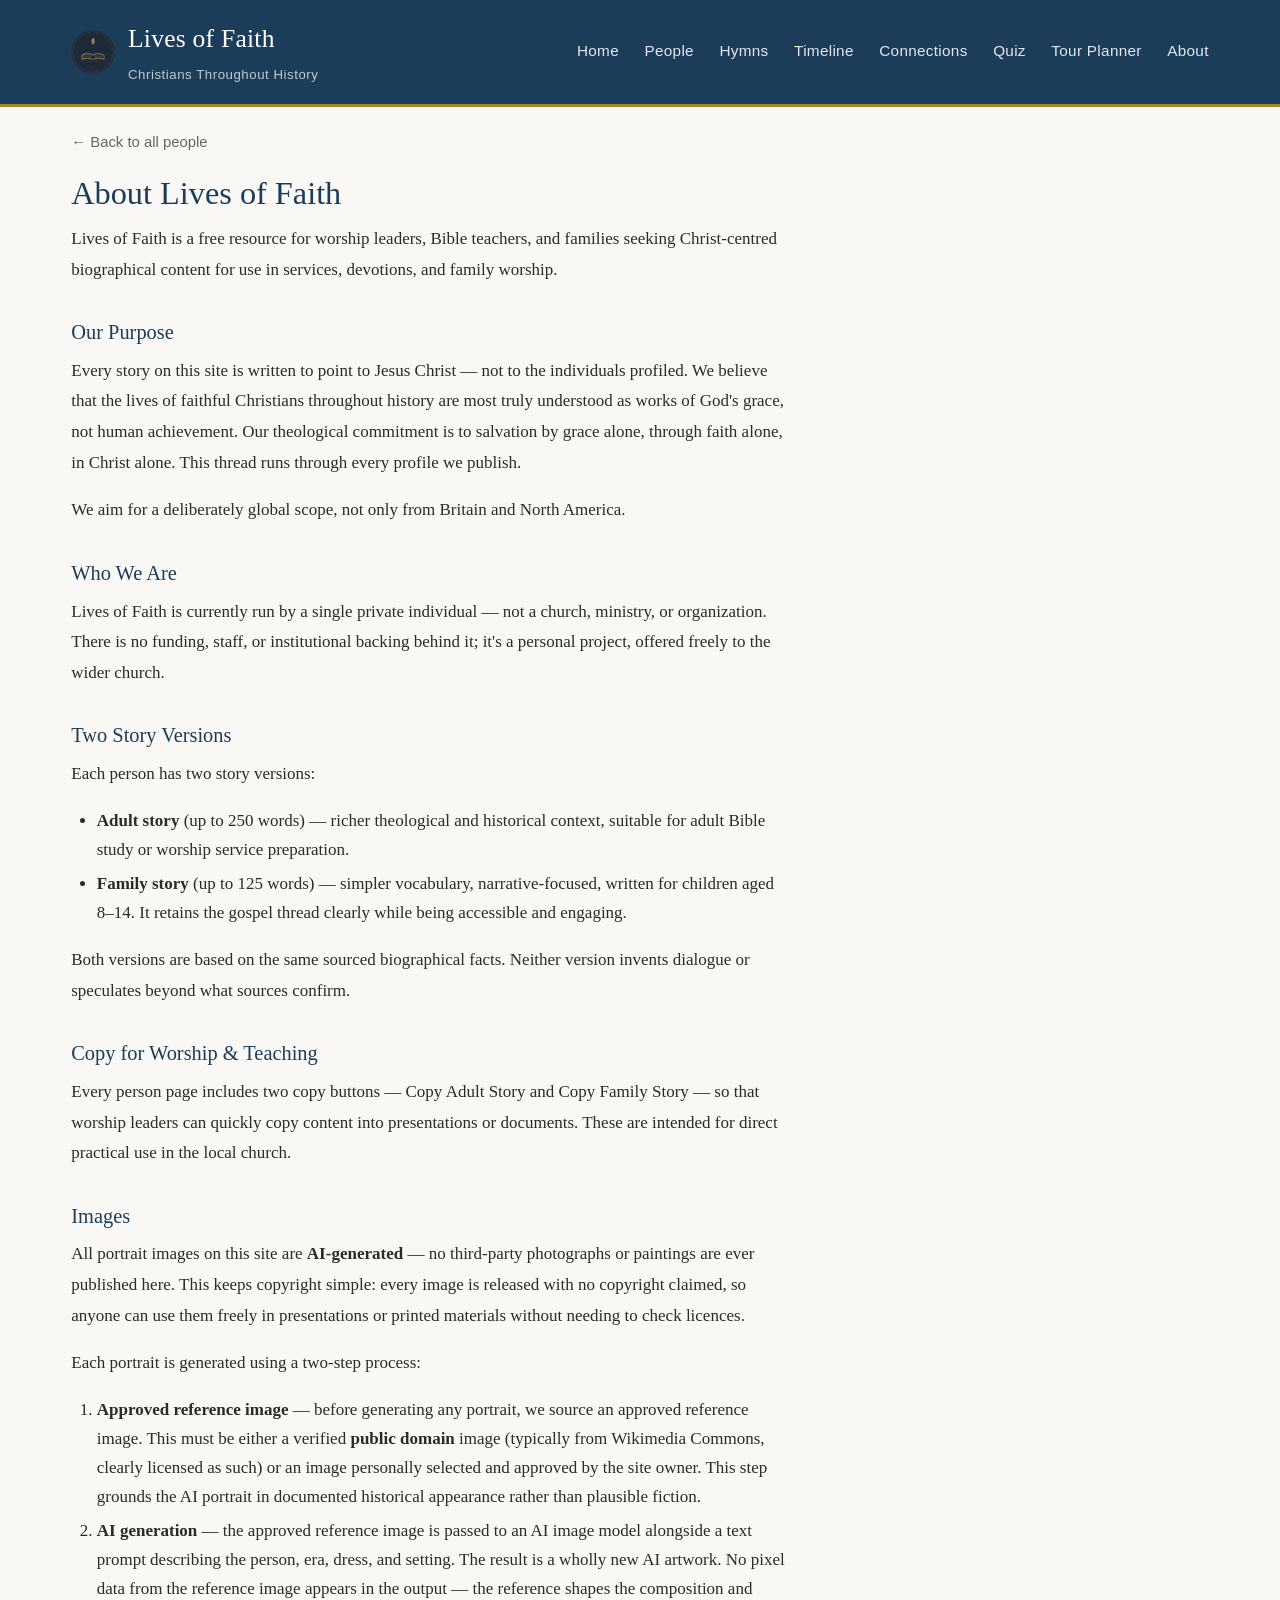
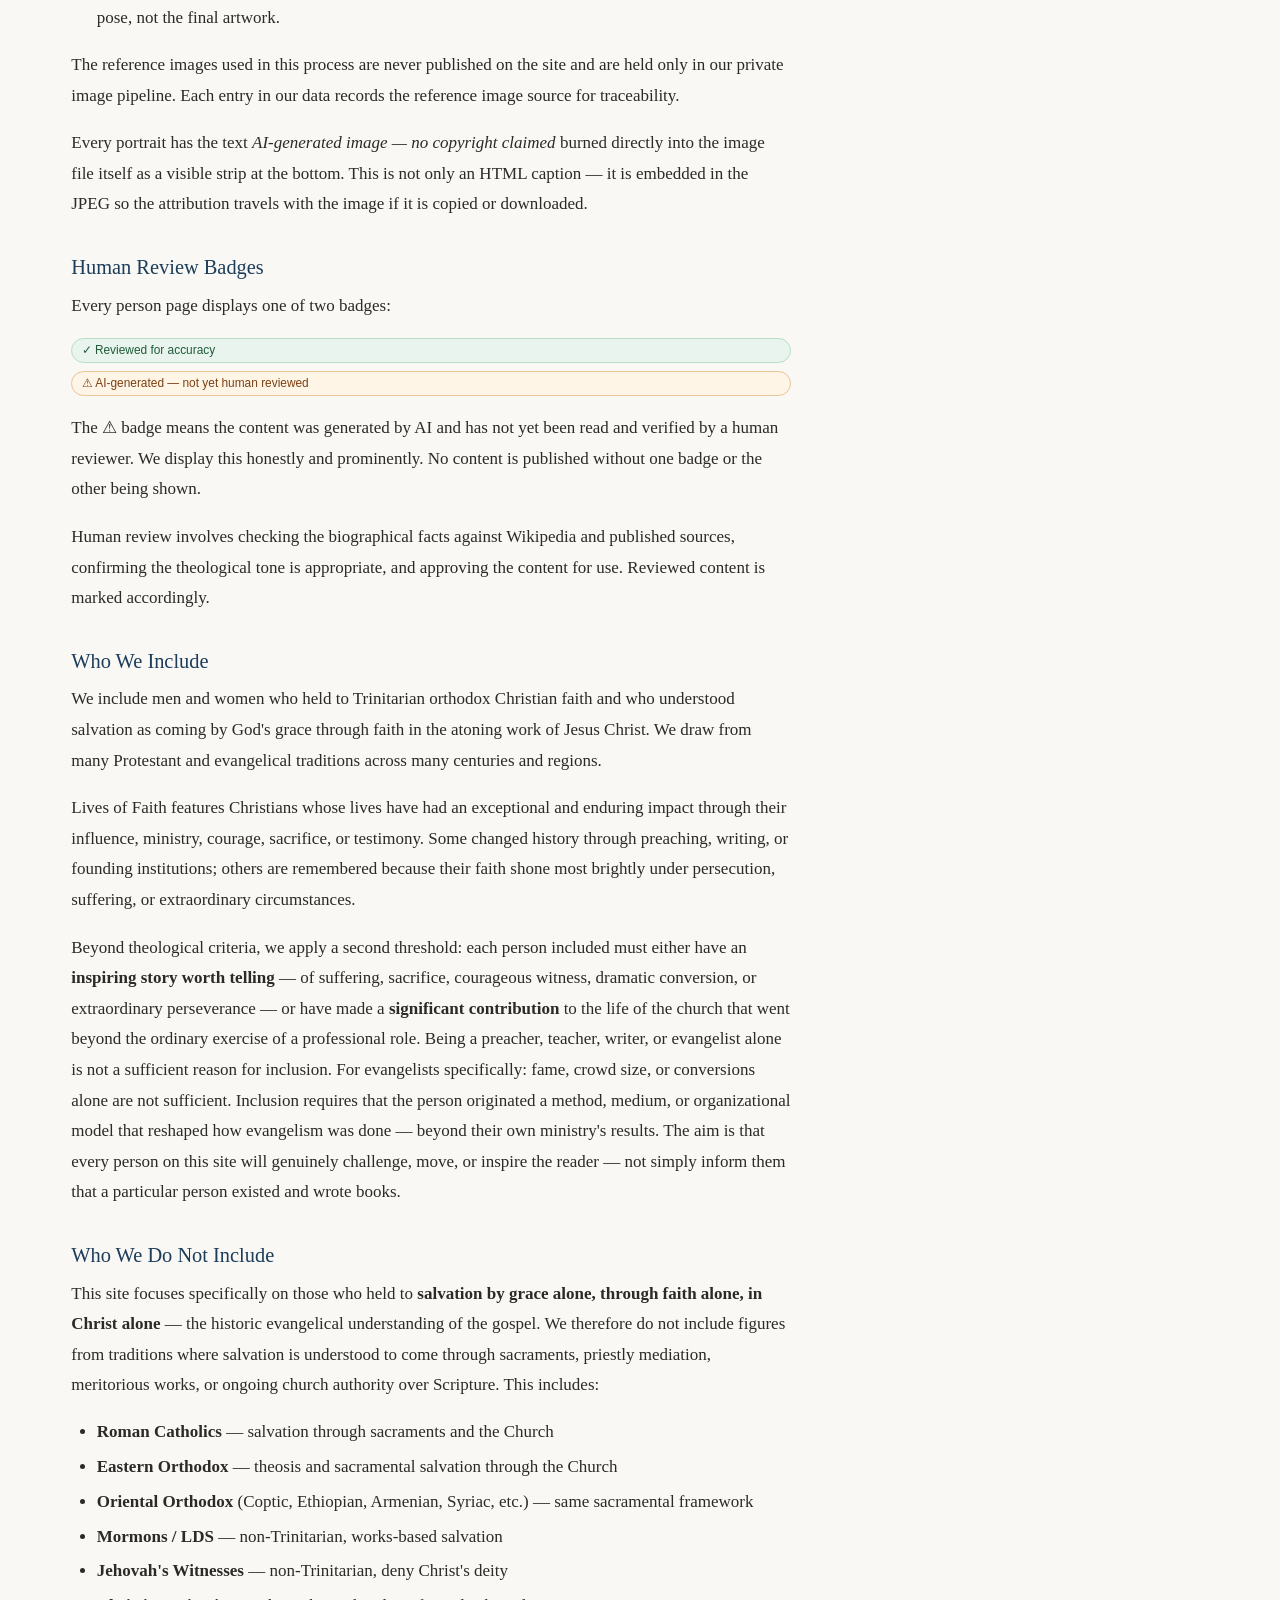
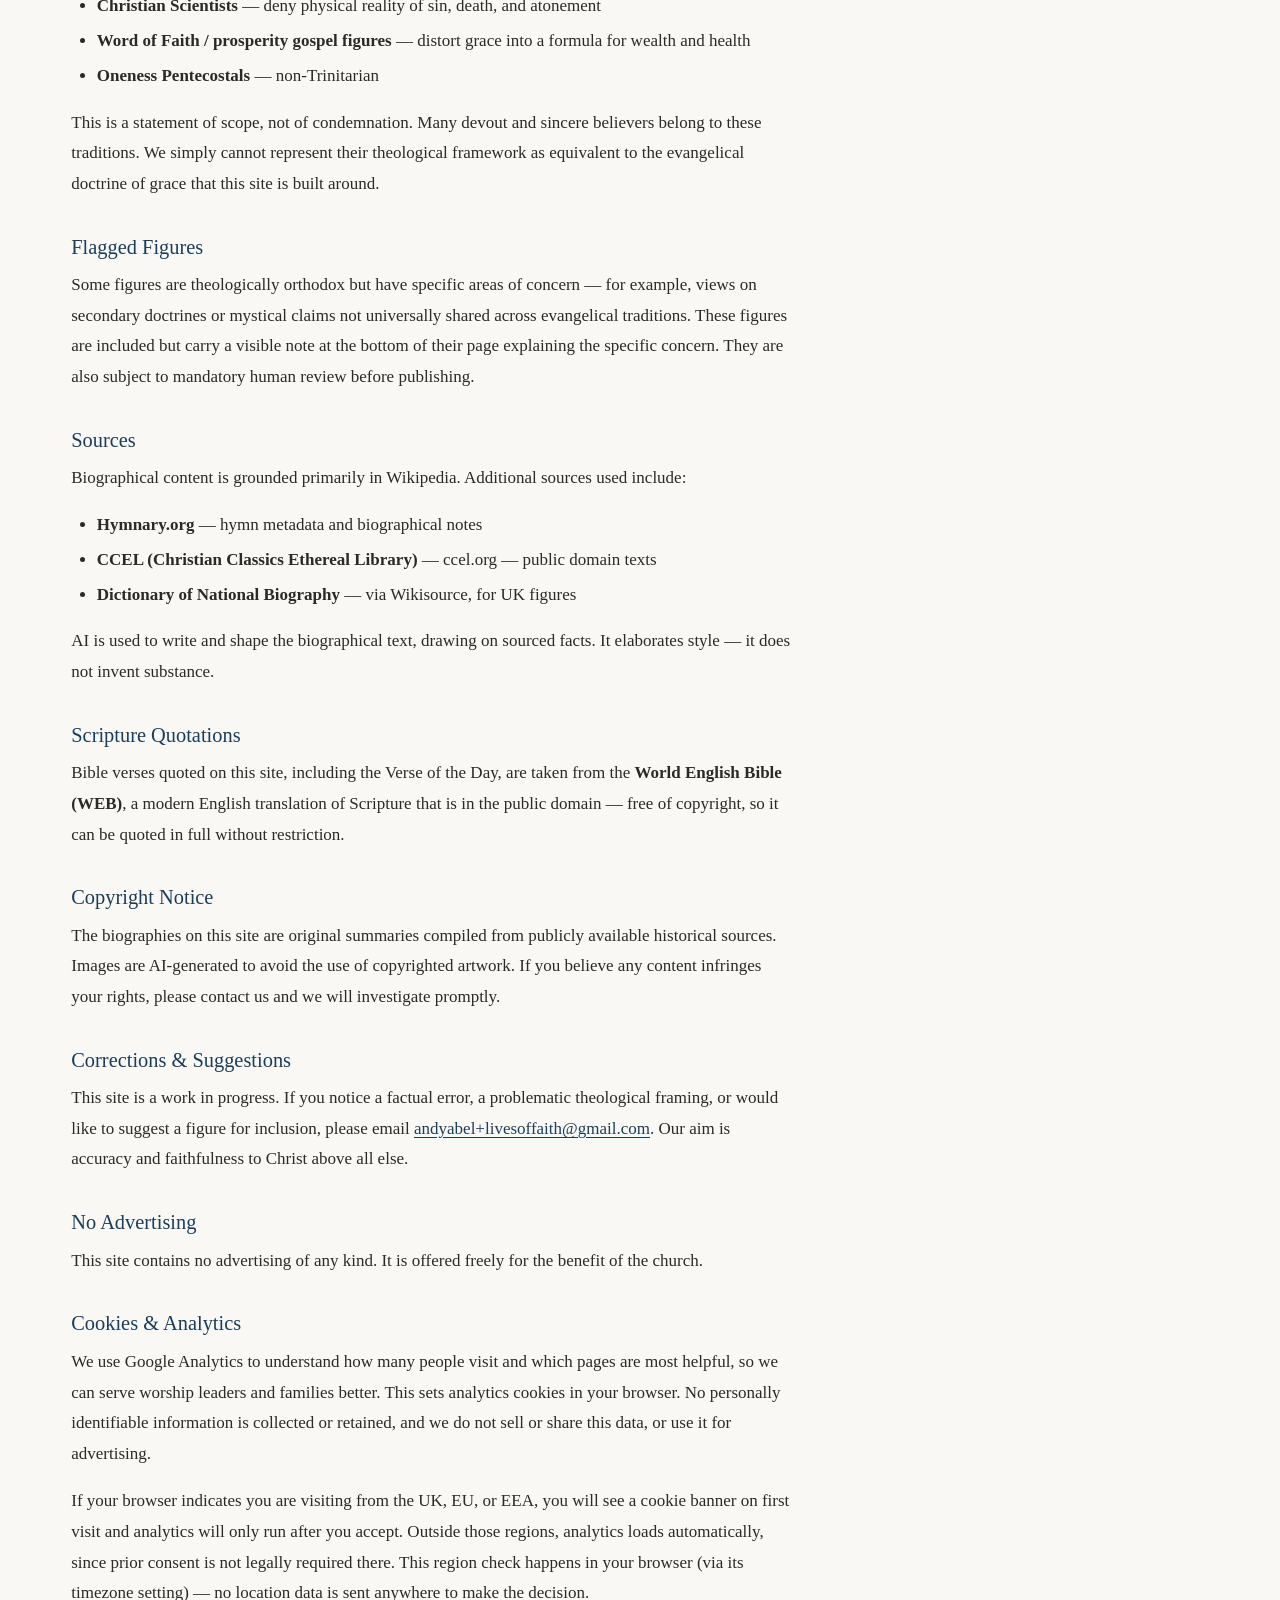
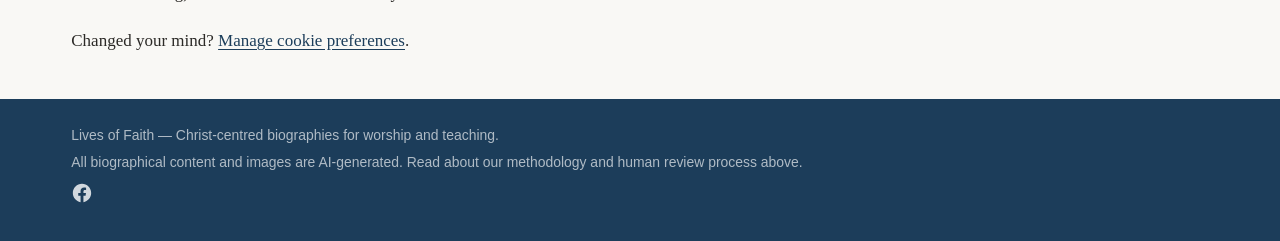
==== commit 99cbb004: "QQ" ====
--- a/about.html
+++ b/about.html
@@ -168,7 +168,6 @@
           <li><strong>Dictionary of National Biography</strong> — via Wikisource, for UK figures</li>
         </ul>
         <p>AI is used to write and shape the biographical text, drawing on sourced facts. It elaborates style — it does not invent substance.</p>
-        <p>All story text is periodically checked for originality using <a href="https://www.copyscape.com" target="_blank" rel="noopener">Copyscape</a> to confirm that AI-generated passages have not reproduced source text verbatim.</p>
 
         <h2>Scripture Quotations</h2>
         <p>Bible verses quoted on this site, including the Verse of the Day, are taken from the <strong>World English Bible (WEB)</strong>, a modern English translation of Scripture that is in the public domain — free of copyright, so it can be quoted in full without restriction.</p>
--- a/css/style.css
+++ b/css/style.css
@@ -654,6 +654,48 @@
   color: var(--gold);
 }
 
+/* --- What's New (home page) ------------------------------------ */
+.whats-new {
+  margin: 1.1rem 0 0.6rem;
+  padding: 0.7rem 0.9rem;
+  background: var(--gold-light);
+  border-radius: 8px;
+}
+
+.whats-new__title {
+  font-size: 1.05rem;
+  margin: 0 0 0.5rem;
+}
+
+.whats-new__list {
+  list-style: none;
+  padding: 0;
+  margin: 0;
+  display: flex;
+  flex-direction: column;
+  gap: 0.4rem;
+  font-size: 0.85rem;
+  color: var(--text-muted);
+}
+
+.whats-new__date {
+  font-family: -apple-system, BlinkMacSystemFont, 'Segoe UI', Roboto, sans-serif;
+  font-size: 0.72rem;
+  color: var(--accent);
+  margin-right: 0.35rem;
+}
+
+.whats-new__list a {
+  color: var(--text);
+  font-weight: 600;
+  text-decoration: none;
+}
+
+.whats-new__list a:hover,
+.whats-new__list a:focus-visible {
+  color: var(--gold);
+}
+
 /* --- Collection Summary (home page) --------------------------- */
 .collection-summary {
   margin: 0.4rem 0 0.8rem;
@@ -665,11 +707,6 @@
 
 .collection-summary strong {
   color: var(--accent);
-}
-
-.home-cta {
-  text-align: center;
-  margin: 0.6rem 0 0.2rem;
 }
 
 /* --- Quiz builder (quiz.html) --------------------------------- */
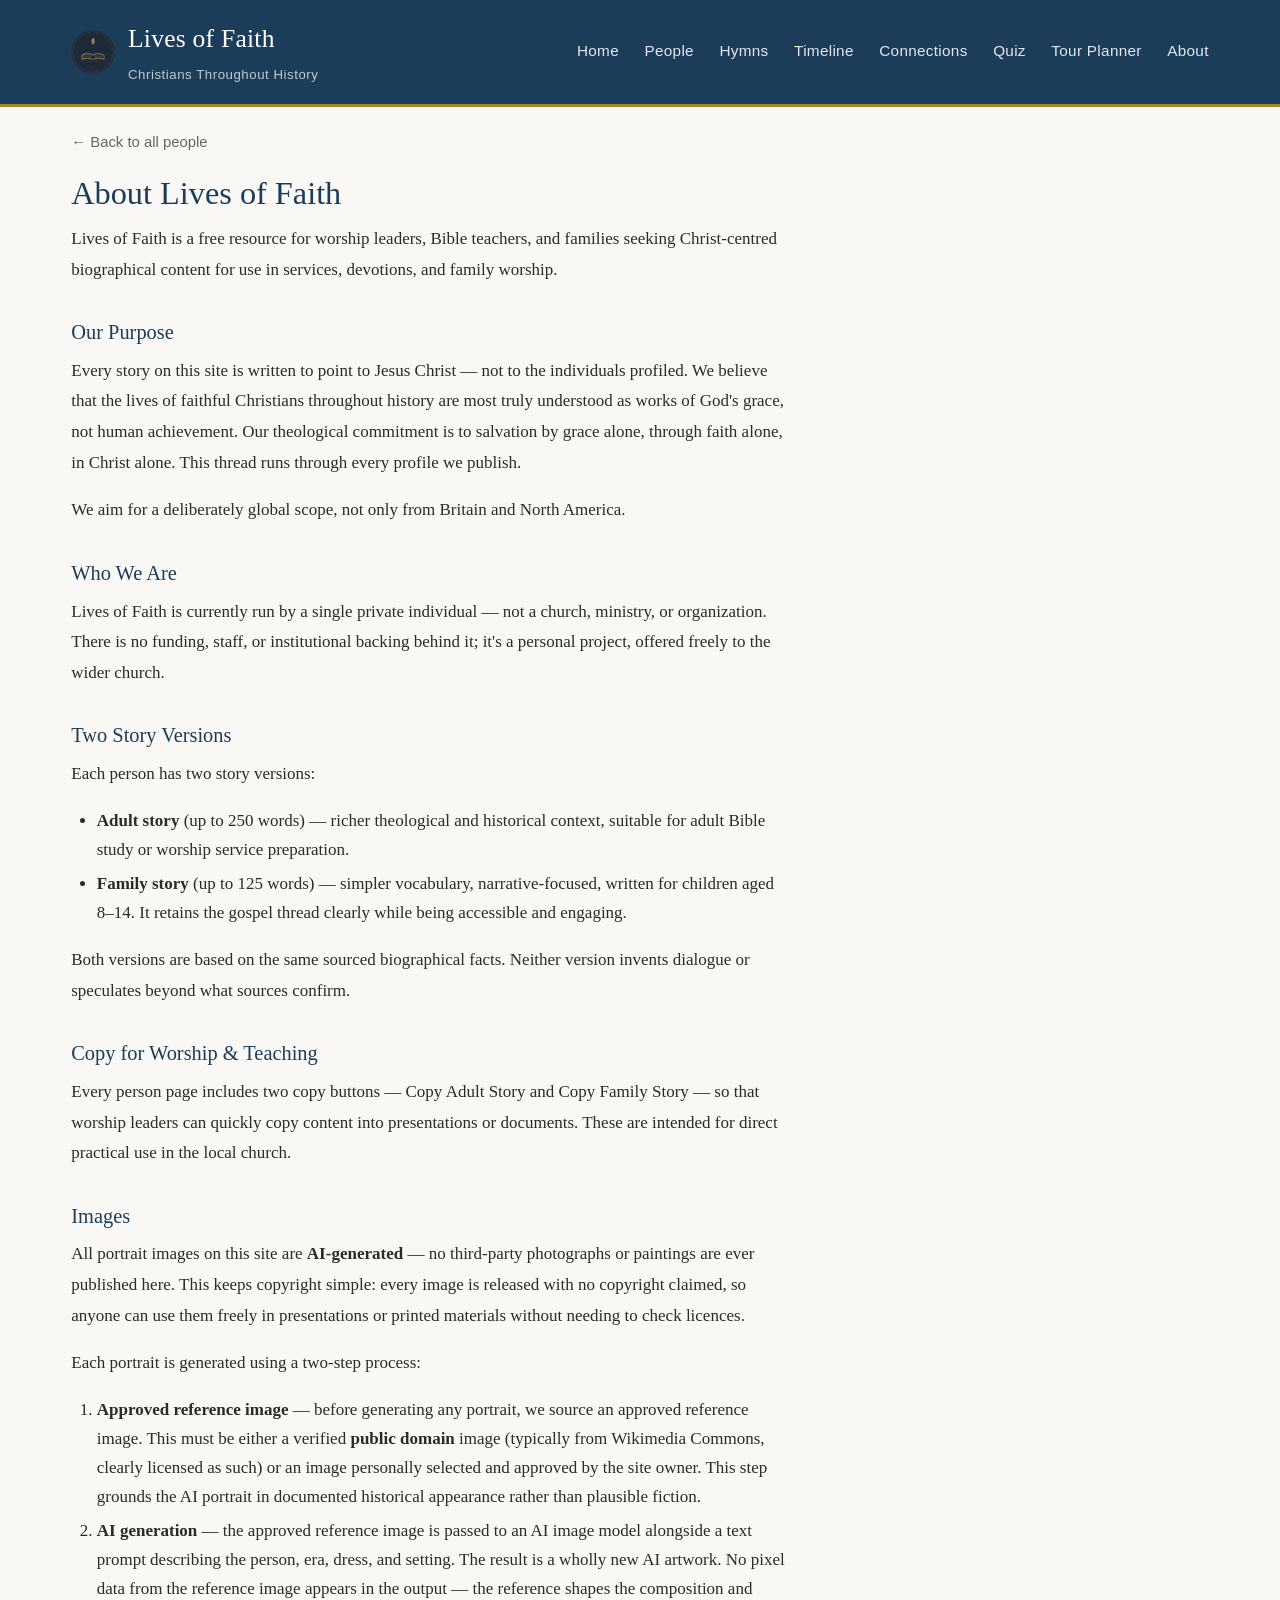
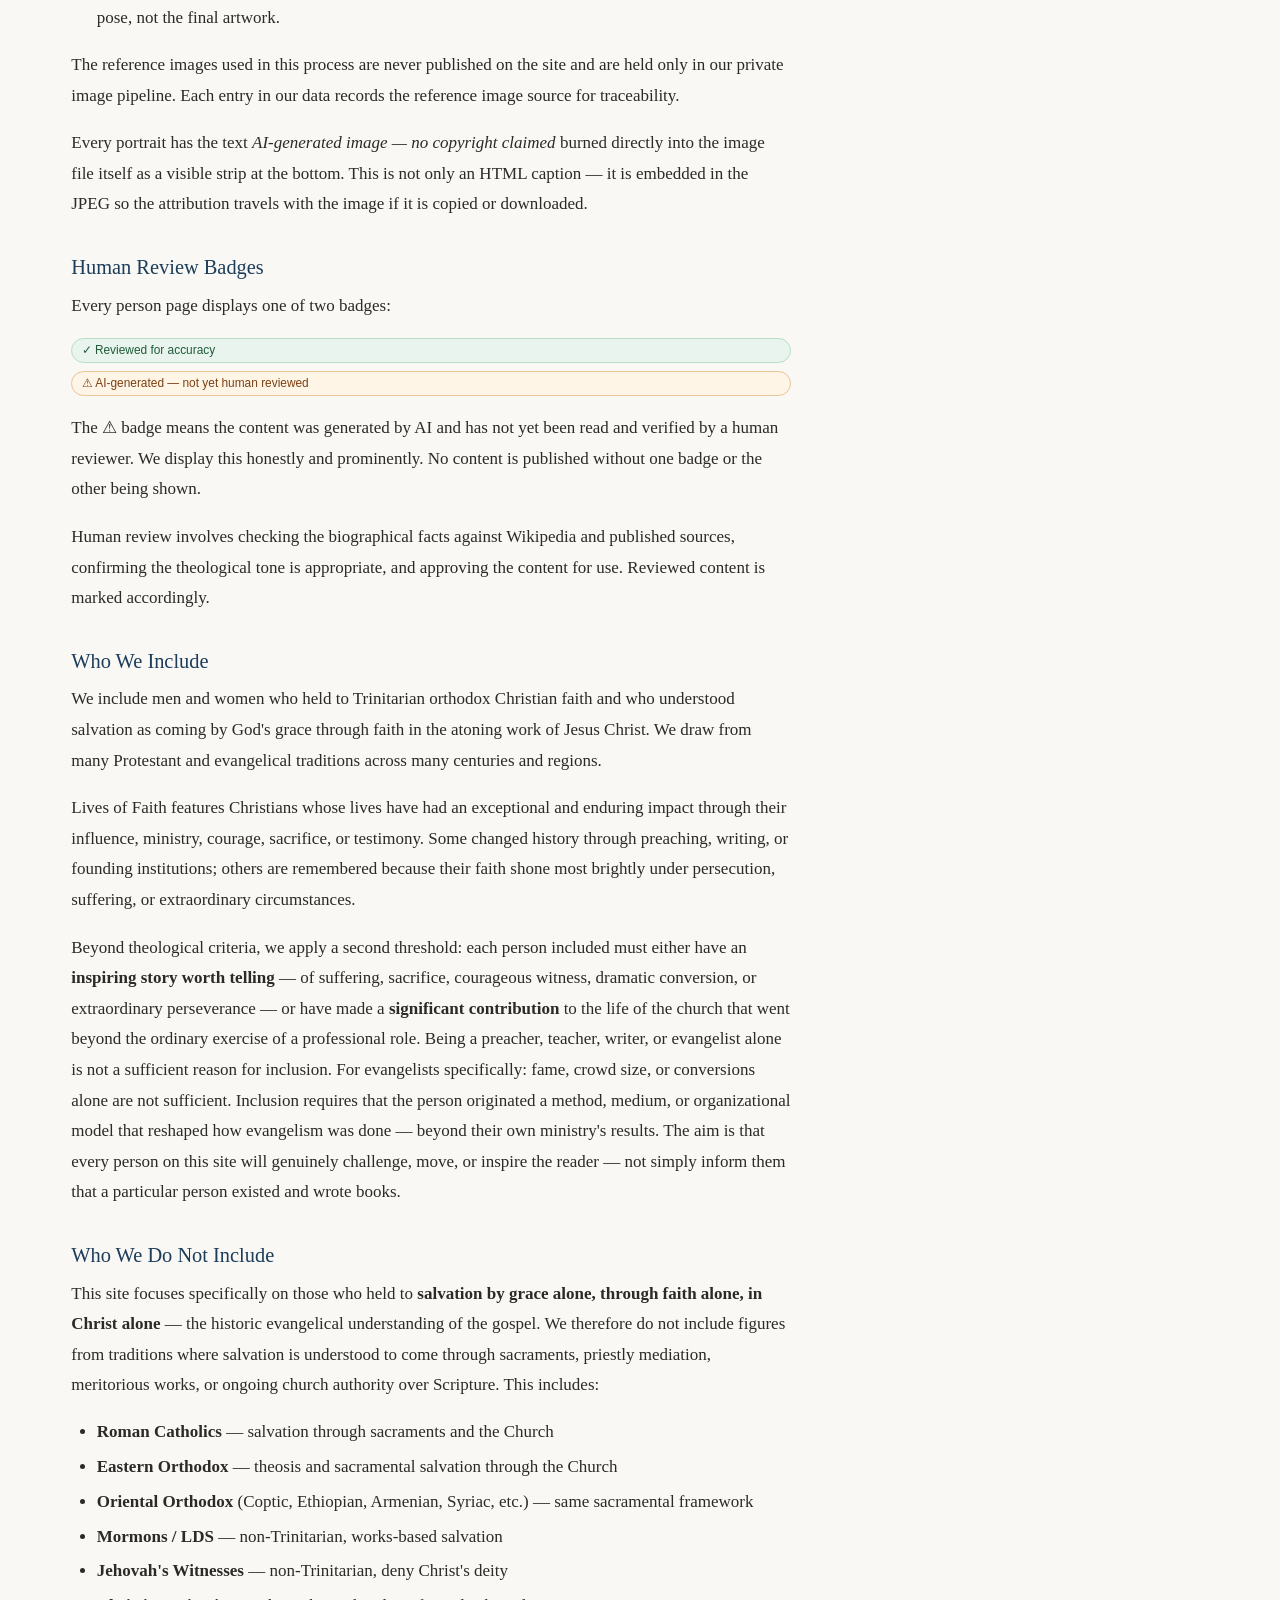
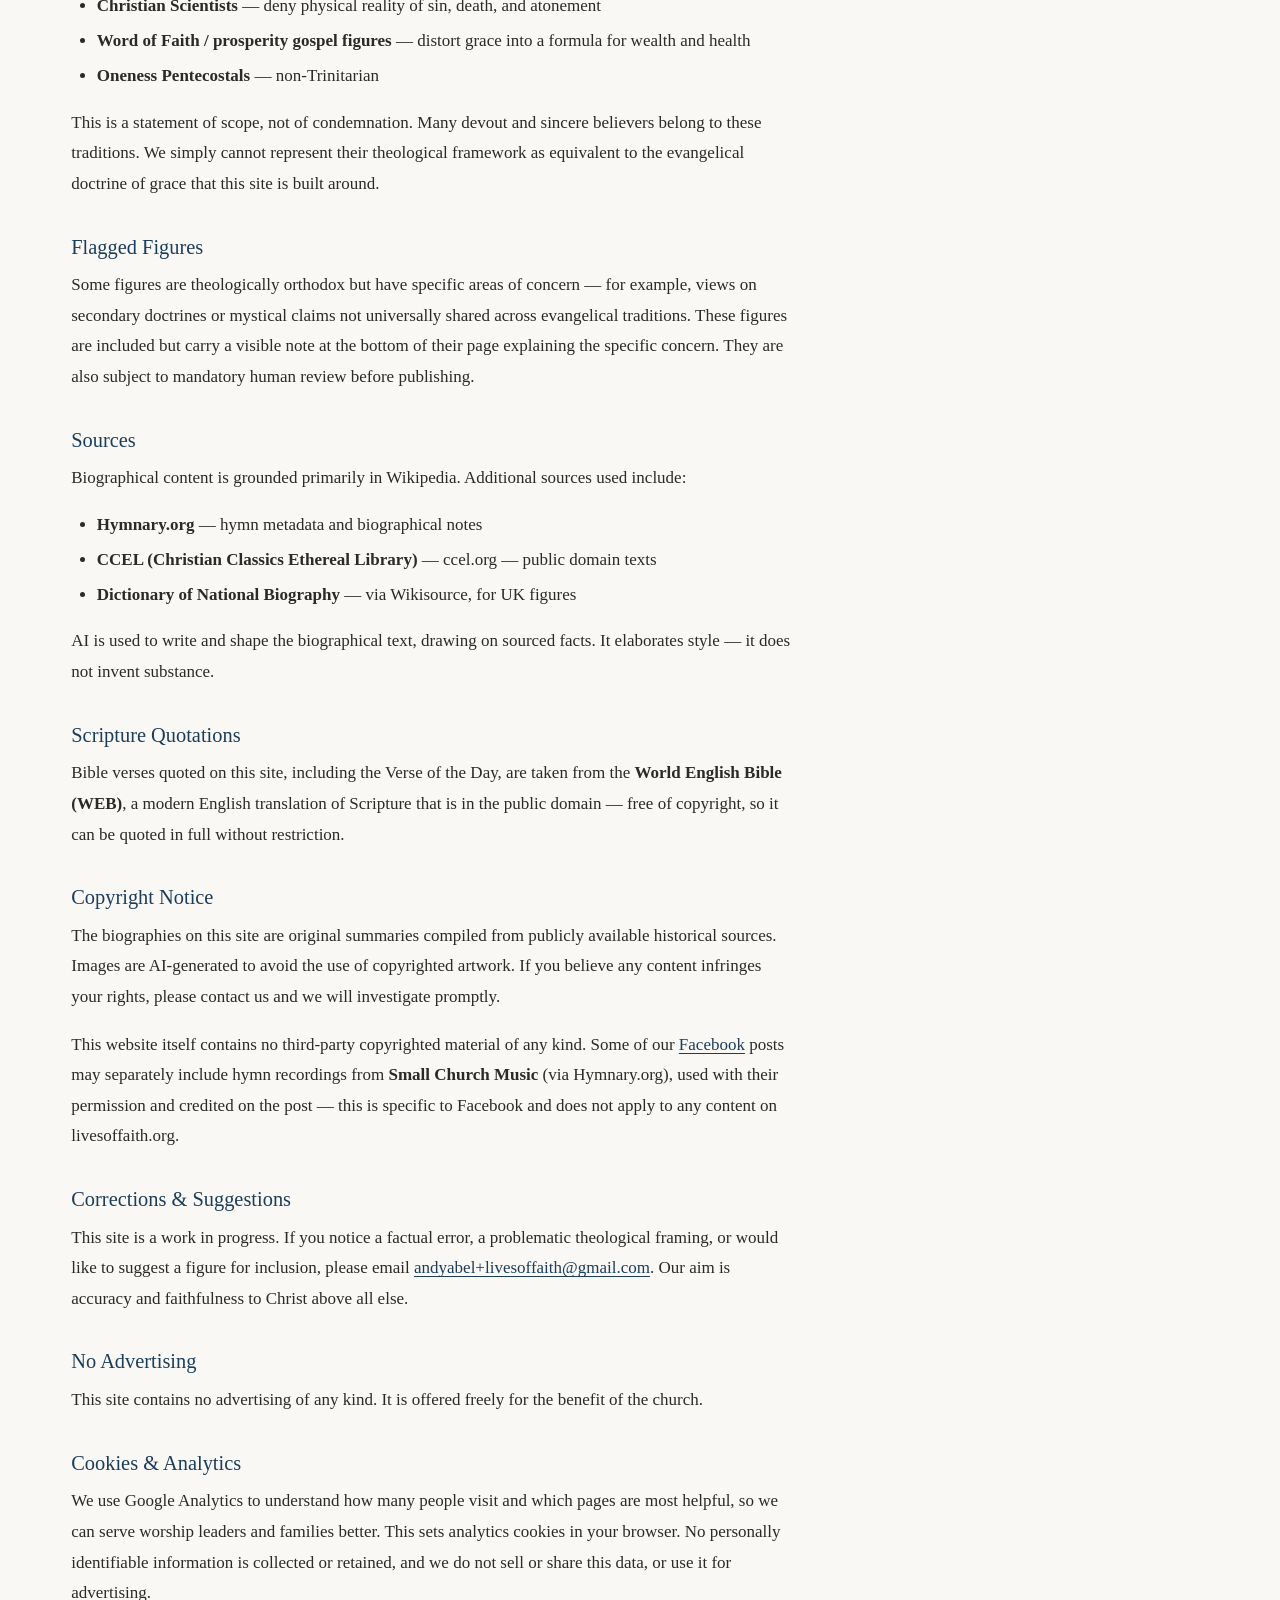
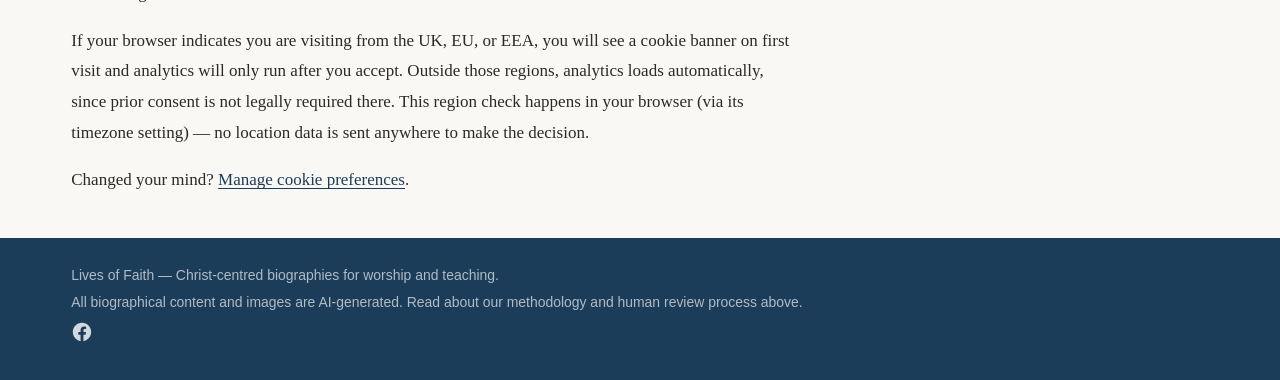
==== commit a5b74747: "Permission" ====
--- a/about.html
+++ b/about.html
@@ -174,6 +174,7 @@
 
         <h2>Copyright Notice</h2>
         <p>The biographies on this site are original summaries compiled from publicly available historical sources. Images are AI-generated to avoid the use of copyrighted artwork. If you believe any content infringes your rights, please contact us and we will investigate promptly.</p>
+        <p>This website itself contains no third-party copyrighted material of any kind. Some of our <a href="https://www.facebook.com/profile.php?id=61591251525310">Facebook</a> posts may separately include hymn recordings from <strong>Small Church Music</strong> (via Hymnary.org), used with their permission and credited on the post — this is specific to Facebook and does not apply to any content on livesoffaith.org.</p>
 
         <h2>Corrections &amp; Suggestions</h2>
         <p>This site is a work in progress. If you notice a factual error, a problematic theological framing, or would like to suggest a figure for inclusion, please email <a href="mailto:andyabel+livesoffaith@gmail.com">andyabel+livesoffaith@gmail.com</a>. Our aim is accuracy and faithfulness to Christ above all else.</p>
--- a/css/style.css
+++ b/css/style.css
@@ -182,6 +182,13 @@
   height: 32px;
   padding: 6px;
   cursor: pointer;
+  border-radius: 8px;
+  background: rgba(255,255,255,0.1);
+  transition: background-color 0.15s;
+}
+
+.site-nav-hamburger:hover {
+  background: rgba(255,255,255,0.2);
 }
 
 .site-nav-hamburger span {
@@ -223,7 +230,7 @@
    divided rows, so they read as one compact unit instead of
    three separately-margined cards stacking up the page. */
 .today-panel {
-  margin: 0.75rem 0;
+  margin: 0 0 0.75rem;
   border: 1px solid var(--border);
   border-radius: var(--radius-lg);
   background: var(--surface);
@@ -242,14 +249,15 @@
 /* --- Intro Section ----------------------------------------- */
 .intro {
   margin: 0;
-  padding: 0.45rem 0.9rem;
-  color: var(--text-muted);
-  font-size: 0.9rem;
-  font-style: italic;
-}
-
-.intro p {
+  padding: 0.7rem 0.9rem;
+}
+
+.intro h1 {
   margin: 0;
+  font-size: 1.15rem;
+  font-weight: normal;
+  line-height: 1.4;
+  color: var(--accent);
 }
 
 .verse-of-day {
@@ -654,9 +662,75 @@
   color: var(--gold);
 }
 
+/* --- Sidebar Panel (home page) ----------------------------------
+   Wraps Explore (Tour Planner / Connections) and What's New in a
+   single bordered surface so the sidebar reads as one module rather
+   than several unrelated floating widgets. */
+.sidebar-panel {
+  background: var(--surface);
+  border: 1px solid var(--border);
+  border-radius: var(--radius-lg);
+  padding: 0.9rem;
+}
+
+.sidebar-panel__title {
+  margin: 0 0 0.6rem;
+  font-family: -apple-system, BlinkMacSystemFont, 'Segoe UI', Roboto, sans-serif;
+  font-size: 0.72rem;
+  font-weight: 700;
+  letter-spacing: 0.08em;
+  text-transform: uppercase;
+  color: var(--text-muted);
+}
+
+/* --- Explore Features (home page) ------------------------------ */
+.explore-features {
+  display: flex;
+  gap: 0.6rem;
+}
+
+.explore-features__card {
+  flex: 1;
+  display: flex;
+  flex-direction: column;
+  gap: 0.4rem;
+  text-decoration: none;
+  border: 1px solid var(--border);
+  border-radius: 8px;
+  padding: 0.5rem;
+  background: var(--bg);
+  transition: border-color 0.15s ease, box-shadow 0.15s ease, transform 0.15s ease;
+}
+
+.explore-features__card:hover,
+.explore-features__card:focus-visible {
+  border-color: var(--gold);
+  box-shadow: var(--shadow);
+  transform: translateY(-1px);
+}
+
+.explore-features__thumb {
+  width: 100%;
+  height: auto;
+  border-radius: 6px;
+}
+
+.explore-features__label {
+  font-size: 0.8rem;
+  font-weight: 600;
+  color: var(--accent);
+  line-height: 1.3;
+}
+
+.explore-features__sub {
+  font-weight: 400;
+  font-size: 0.7rem;
+  color: var(--text-muted);
+}
+
 /* --- What's New (home page) ------------------------------------ */
 .whats-new {
-  margin: 1.1rem 0 0.6rem;
+  margin: 0.9rem 0 0;
   padding: 0.7rem 0.9rem;
   background: var(--gold-light);
   border-radius: 8px;
@@ -707,6 +781,46 @@
 
 .collection-summary strong {
   color: var(--accent);
+}
+
+/* --- Home Page Magazine Layout ------------------------------- */
+/* On mobile, .home-main and .home-sidebar simply stack in source
+   order (today-panel, featured person, explore more, then the
+   sidebar's what's-new / summary). On wider screens they become
+   two side-by-side columns like a newspaper front page, with the
+   sidebar pinned so it stays in view while the main column scrolls. */
+@media (min-width: 880px) {
+  #home-digest {
+    display: grid;
+    grid-template-columns: minmax(0, 1fr) 300px;
+    align-items: start;
+    gap: 0 1.75rem;
+  }
+
+  .home-main {
+    min-width: 0;
+  }
+
+  .home-sidebar {
+    position: sticky;
+    top: 1rem;
+    display: flex;
+    flex-direction: column;
+    gap: 0.9rem;
+  }
+
+  .home-sidebar .sidebar-panel,
+  .home-sidebar .collection-summary {
+    margin: 0;
+  }
+
+  .home-sidebar .collection-summary {
+    text-align: left;
+    padding: 0.7rem 0.9rem;
+    background: var(--surface);
+    border: 1px solid var(--border);
+    border-radius: 8px;
+  }
 }
 
 /* --- Quiz builder (quiz.html) --------------------------------- */
@@ -732,6 +846,12 @@
   font-size: 0.8rem;
   color: var(--gold);
   margin: 0;
+}
+
+.quiz-date {
+  font-size: 0.85rem;
+  color: var(--text-muted);
+  margin: 0.25rem 0 0;
 }
 
 .quiz-print-sheet {
@@ -785,25 +905,35 @@
 .quiz-print-question {
   position: relative;
   margin-bottom: 1.1rem;
-  padding-right: 5.5rem;
+  padding-right: 7rem;
   font-size: 0.95rem;
   line-height: 1.5;
-}
-
-.quiz-print-question[draggable="true"] {
   cursor: grab;
+}
+
+.quiz-print-question:active {
+  cursor: grabbing;
 }
 
 .quiz-print-question.is-dragging {
   opacity: 0.4;
+  cursor: grabbing;
+}
+
+.quiz-print-question__controls,
+.quiz-print-question__link {
+  cursor: auto;
 }
 
 .quiz-print-question__drag {
   position: absolute;
   right: 5.4rem;
   top: 0.1rem;
+  width: 1.4rem;
+  text-align: center;
   color: var(--text-muted);
   font-size: 0.9rem;
+  touch-action: none;
 }
 
 .quiz-print-question__text {
@@ -881,6 +1011,18 @@
   padding-left: 1.4rem;
   font-size: 0.9rem;
   line-height: 1.6;
+}
+
+.quiz-print-question__link,
+.quiz-print-answer__link {
+  color: inherit;
+  text-decoration: none;
+  border-bottom: 1px dotted var(--accent);
+}
+
+.quiz-print-question__link:hover,
+.quiz-print-answer__link:hover {
+  border-bottom-style: solid;
 }
 
 /* --- Tour Planner (map page) --------------------------------- */
@@ -2075,6 +2217,116 @@
   }
 }
 
+/* --- Person Books -------------------------------------------- */
+.person-books {
+  background: var(--surface);
+  border: 1px solid var(--border);
+  border-radius: var(--radius-lg);
+  padding: 1.25rem 1.5rem;
+  margin-bottom: 1.5rem;
+  box-shadow: var(--shadow);
+}
+
+.person-books-title {
+  font-size: 1.1rem;
+  margin-bottom: 0.75rem;
+}
+
+.person-books-note {
+  font-family: -apple-system, BlinkMacSystemFont, 'Segoe UI', Roboto, sans-serif;
+  font-size: 0.75rem;
+  font-weight: 400;
+  font-style: italic;
+  color: var(--text-muted);
+  margin-left: 0.5rem;
+}
+
+.books-grid {
+  display: flex;
+  flex-direction: column;
+  gap: 0.4rem;
+}
+
+.book-row {
+  display: flex;
+  align-items: baseline;
+  flex-wrap: wrap;
+  gap: 0.15rem 0.6rem;
+  padding: 0.5rem 0.75rem;
+  background: var(--bg);
+  border: 1px solid var(--border-light);
+  border-radius: var(--radius);
+}
+
+.book-row-title {
+  font-size: 0.92rem;
+  color: var(--text);
+  font-weight: 600;
+}
+
+.book-row-title[data-tooltip] {
+  cursor: help;
+  border-bottom: 1px dotted var(--text-muted);
+}
+
+.book-tooltip {
+  max-width: 360px;
+}
+
+.book-row-meta,
+.book-row-isbn {
+  font-family: -apple-system, BlinkMacSystemFont, 'Segoe UI', Roboto, sans-serif;
+  font-size: 0.76rem;
+  color: var(--text-muted);
+}
+
+.book-row-buy {
+  margin-left: auto;
+  padding: 0.25rem 0.65rem;
+  font-size: 0.76rem;
+}
+
+@media (max-width: 520px) {
+  .book-row-buy { margin-left: 0; }
+}
+
+.books-pagination {
+  display: flex;
+  align-items: center;
+  justify-content: center;
+  gap: 1rem;
+  margin-top: 1rem;
+}
+
+.books-page-btn {
+  padding: 0.4rem 0.8rem;
+  font-family: -apple-system, BlinkMacSystemFont, 'Segoe UI', Roboto, sans-serif;
+  font-size: 0.82rem;
+  font-weight: 500;
+  background: var(--border-light);
+  color: var(--text-muted);
+  border: 1px solid var(--border);
+  border-radius: var(--radius);
+  cursor: pointer;
+  transition: background 0.15s, color 0.15s;
+}
+
+.books-page-btn:hover:not(:disabled) {
+  background: var(--border);
+  color: var(--text);
+}
+
+.books-page-btn:disabled {
+  opacity: 0.45;
+  cursor: default;
+}
+
+.books-page-status {
+  font-family: -apple-system, BlinkMacSystemFont, 'Segoe UI', Roboto, sans-serif;
+  font-size: 0.82rem;
+  color: var(--text-muted);
+}
+
 /* --- Connections widget (person page) ------------------------ */
 .person-related {
   background: var(--surface);
@@ -2570,18 +2822,46 @@
 @media (max-width: 640px) {
   html { font-size: 16px; }
 
-  .site-title__main { font-size: 1.25rem; }
-  .site-logo { width: 34px; height: 34px; }
-
-  /* Brand wraps to its own line if needed; nav drops to a full-width
-     row below rather than squeezing both into one row. */
+  .site-header {
+    padding: 0.85rem 0;
+  }
+
+  .site-title__main { font-size: 1.15rem; }
+  .site-title__sub { font-size: 0.72rem; }
+  .site-logo { width: 32px; height: 32px; }
+
+  /* Brand and nav share a single compact row, CTA + hamburger pinned to
+     the right. The brand name truncates if truly squeezed, but the
+     tagline wraps onto a second line instead of losing words to an
+     ellipsis — the CTA + hamburger row alone caps the title column below
+     the tagline's natural single-line width, so wrapping is unavoidable. */
   .site-header__inner {
-    flex-wrap: wrap;
-    row-gap: 0.6rem;
+    flex-wrap: nowrap;
+  }
+
+  .site-title {
+    min-width: 0;
+    flex-shrink: 1;
+  }
+
+  .site-title__text {
+    min-width: 0;
+  }
+
+  .site-title__main {
+    overflow: hidden;
+    text-overflow: ellipsis;
+    white-space: nowrap;
+  }
+
+  .site-title__sub {
+    white-space: normal;
+    line-height: 1.3;
   }
 
   .site-nav {
-    width: 100%;
+    width: auto;
+    flex-shrink: 0;
   }
 
   .site-nav-links {
@@ -2590,14 +2870,14 @@
 
   .site-nav-mobile {
     display: flex;
-    width: 100%;
-    justify-content: flex-end;
     align-items: center;
-    gap: 0.6rem;
+    gap: 0.5rem;
   }
 
   .site-nav-hamburger {
     display: flex;
+    width: 30px;
+    height: 30px;
   }
 
   .copy-section {
@@ -2725,6 +3005,12 @@
 
   .quiz-print-question__rule {
     border-bottom-color: #999;
+  }
+
+  .quiz-print-question__link,
+  .quiz-print-answer__link {
+    color: #000;
+    border-bottom: none;
   }
 }
 
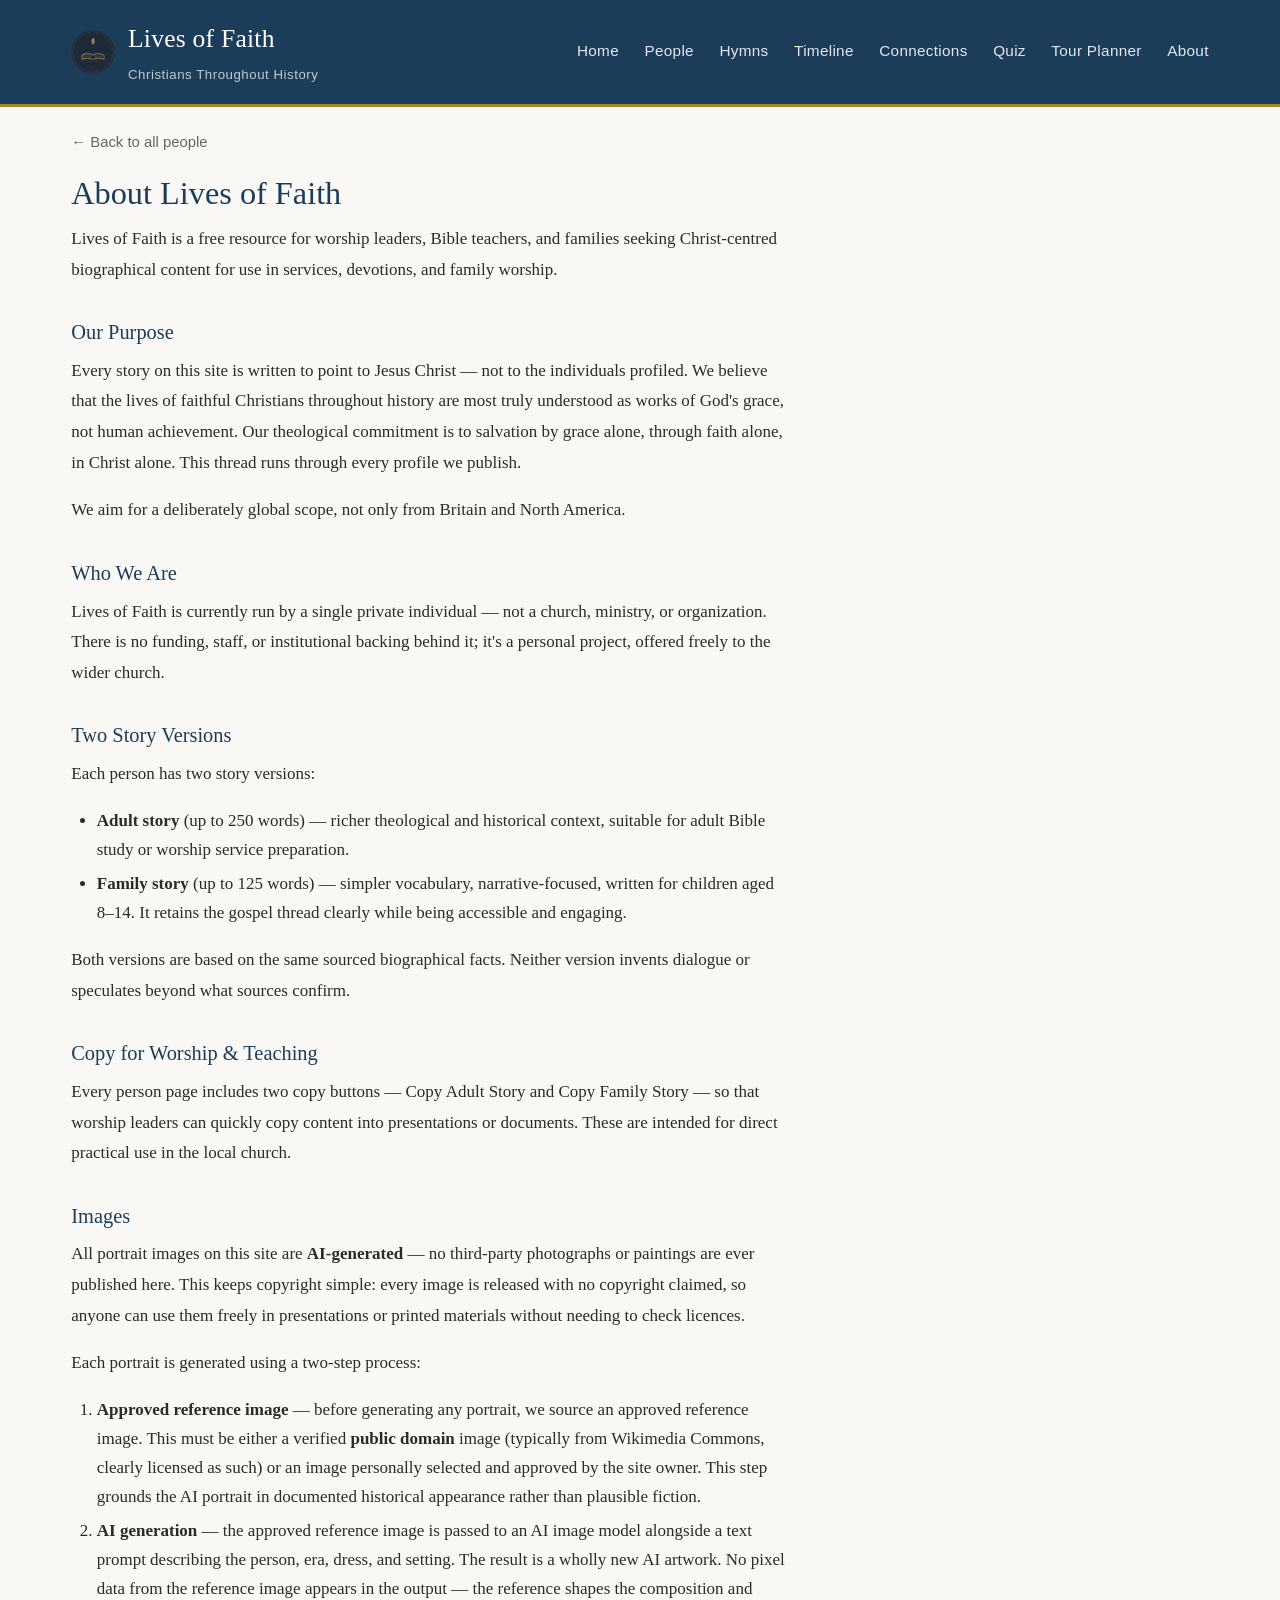
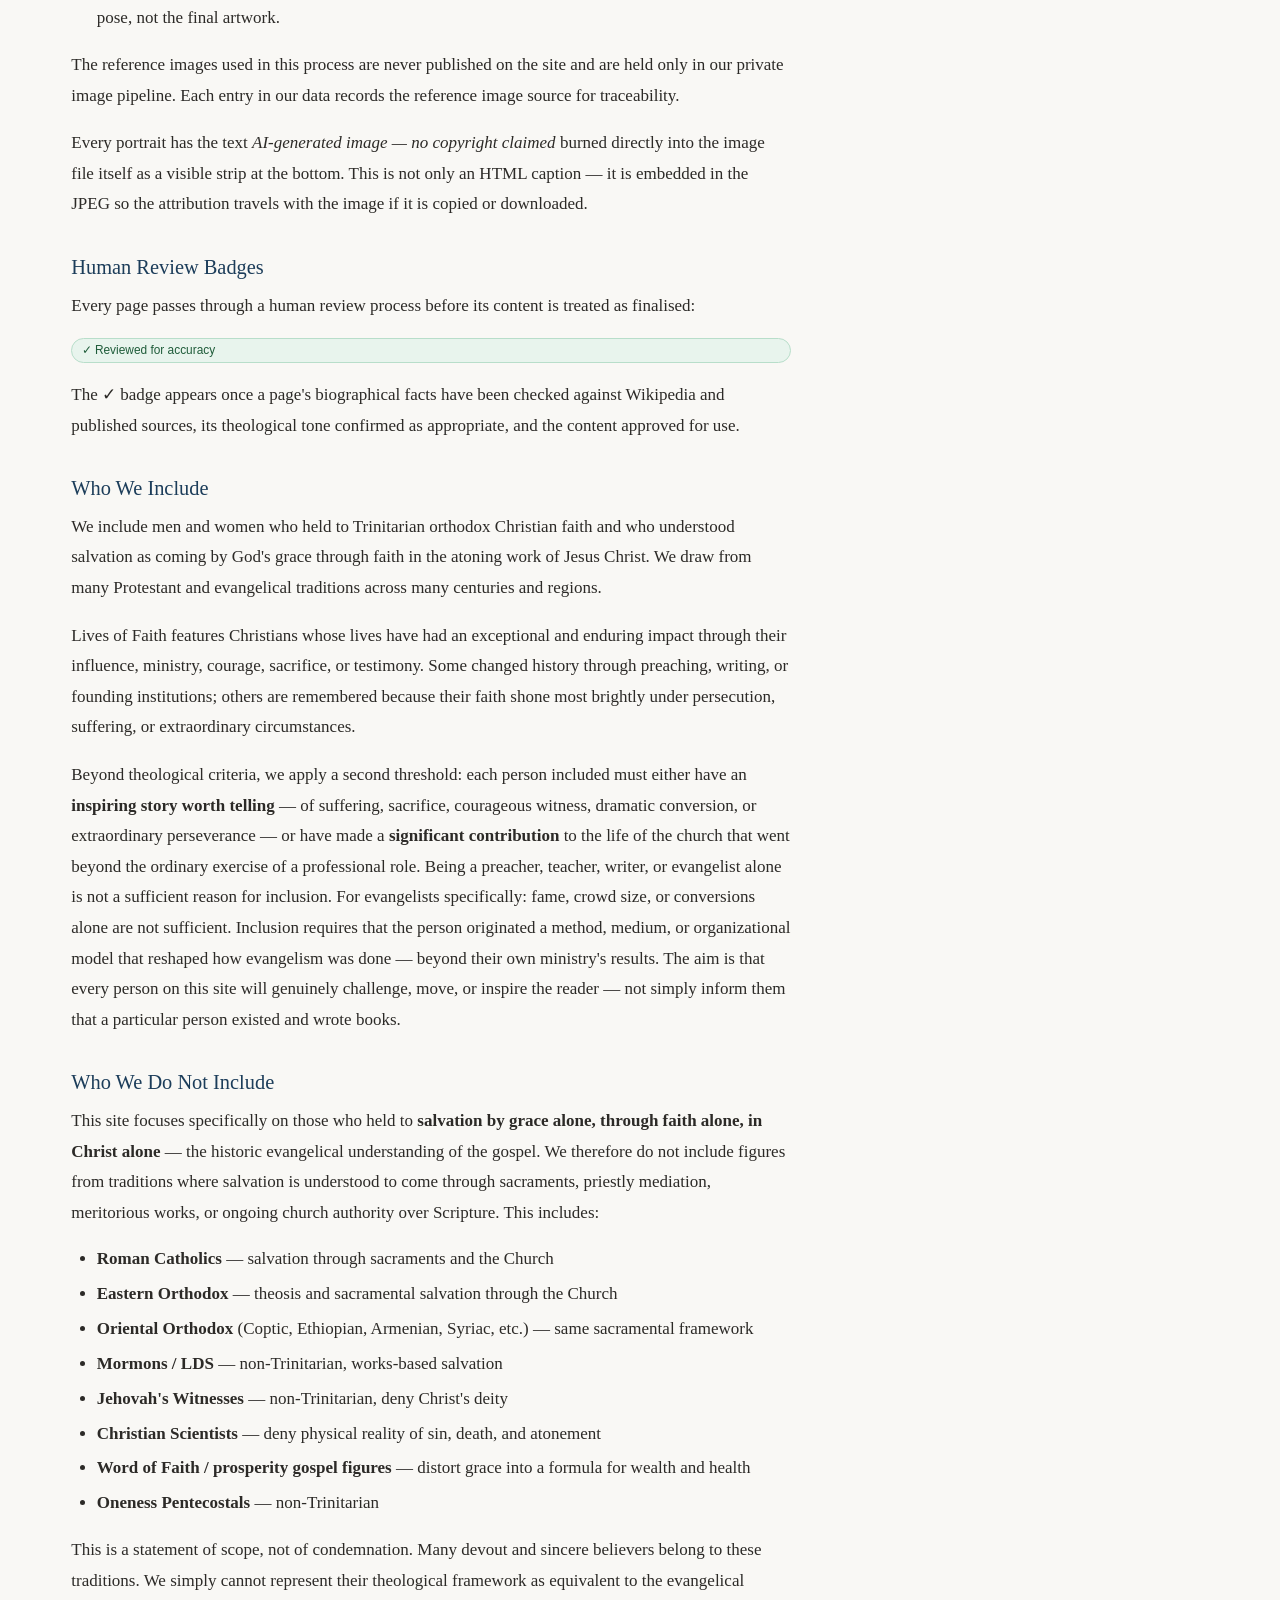
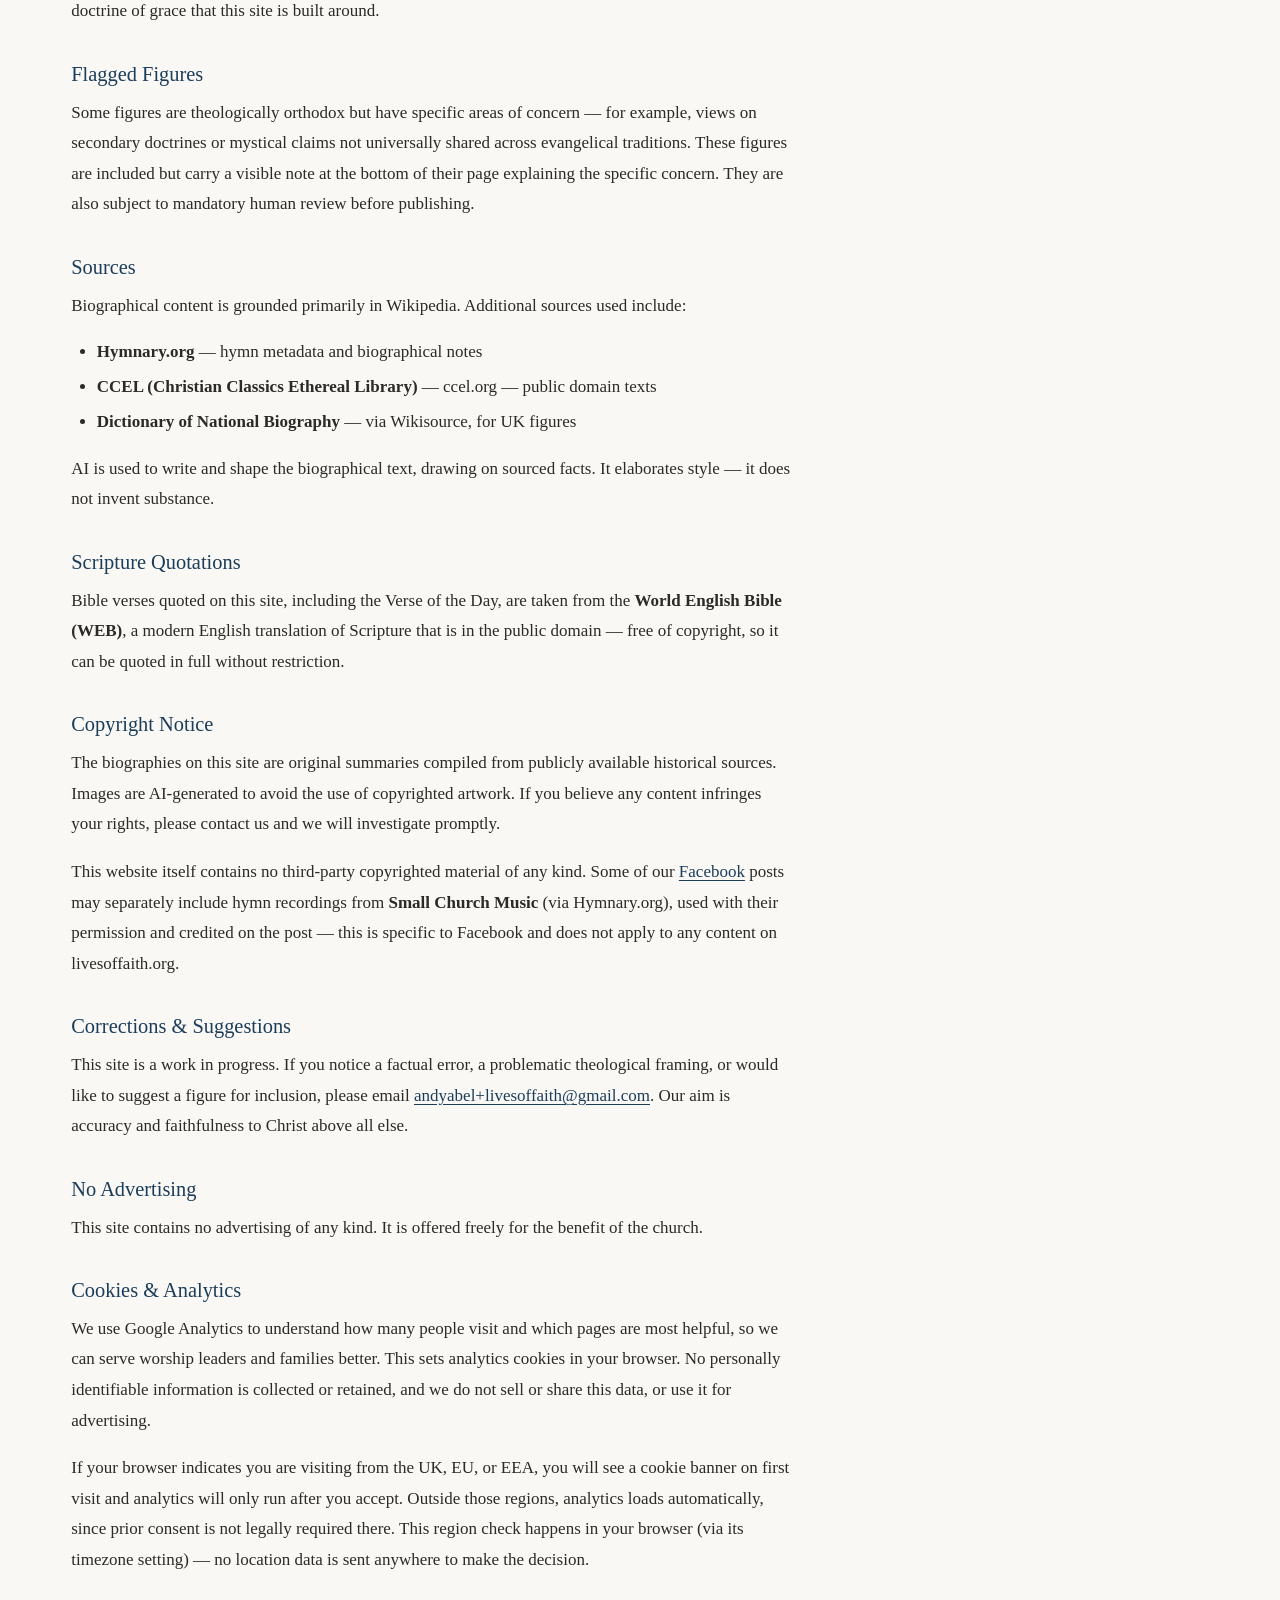
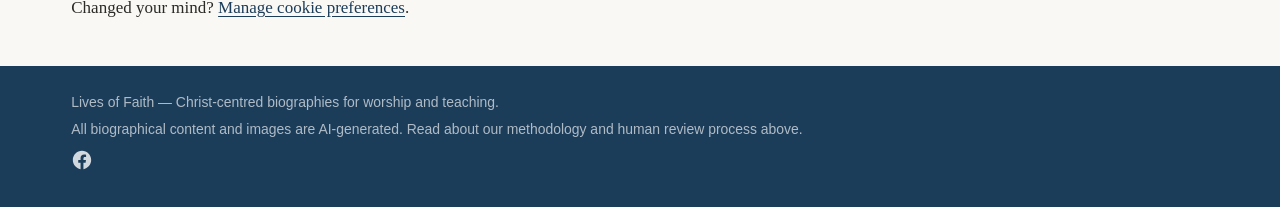
==== commit 2257af1c: "Stop showing unreviewed AI-content warning badge The reviewed checkmark badge still displays as befo" ====
--- a/about.html
+++ b/about.html
@@ -130,13 +130,11 @@
         <p>Every portrait has the text <em>AI-generated image — no copyright claimed</em> burned directly into the image file itself as a visible strip at the bottom. This is not only an HTML caption — it is embedded in the JPEG so the attribution travels with the image if it is copied or downloaded.</p>
 
         <h2>Human Review Badges</h2>
-        <p>Every person page displays one of two badges:</p>
+        <p>Every page passes through a human review process before its content is treated as finalised:</p>
         <div class="badge-demo">
           <span class="badge badge-reviewed">&#10003; Reviewed for accuracy</span>
-          <span class="badge badge-unreviewed">&#9888; AI-generated — not yet human reviewed</span>
         </div>
-        <p>The &#9888; badge means the content was generated by AI and has not yet been read and verified by a human reviewer. We display this honestly and prominently. No content is published without one badge or the other being shown.</p>
-        <p>Human review involves checking the biographical facts against Wikipedia and published sources, confirming the theological tone is appropriate, and approving the content for use. Reviewed content is marked accordingly.</p>
+        <p>The &#10003; badge appears once a page's biographical facts have been checked against Wikipedia and published sources, its theological tone confirmed as appropriate, and the content approved for use.</p>
 
         <h2>Who We Include</h2>
         <p>We include men and women who held to Trinitarian orthodox Christian faith and who understood salvation as coming by God's grace through faith in the atoning work of Jesus Christ. We draw from many Protestant and evangelical traditions across many centuries and regions.</p>
